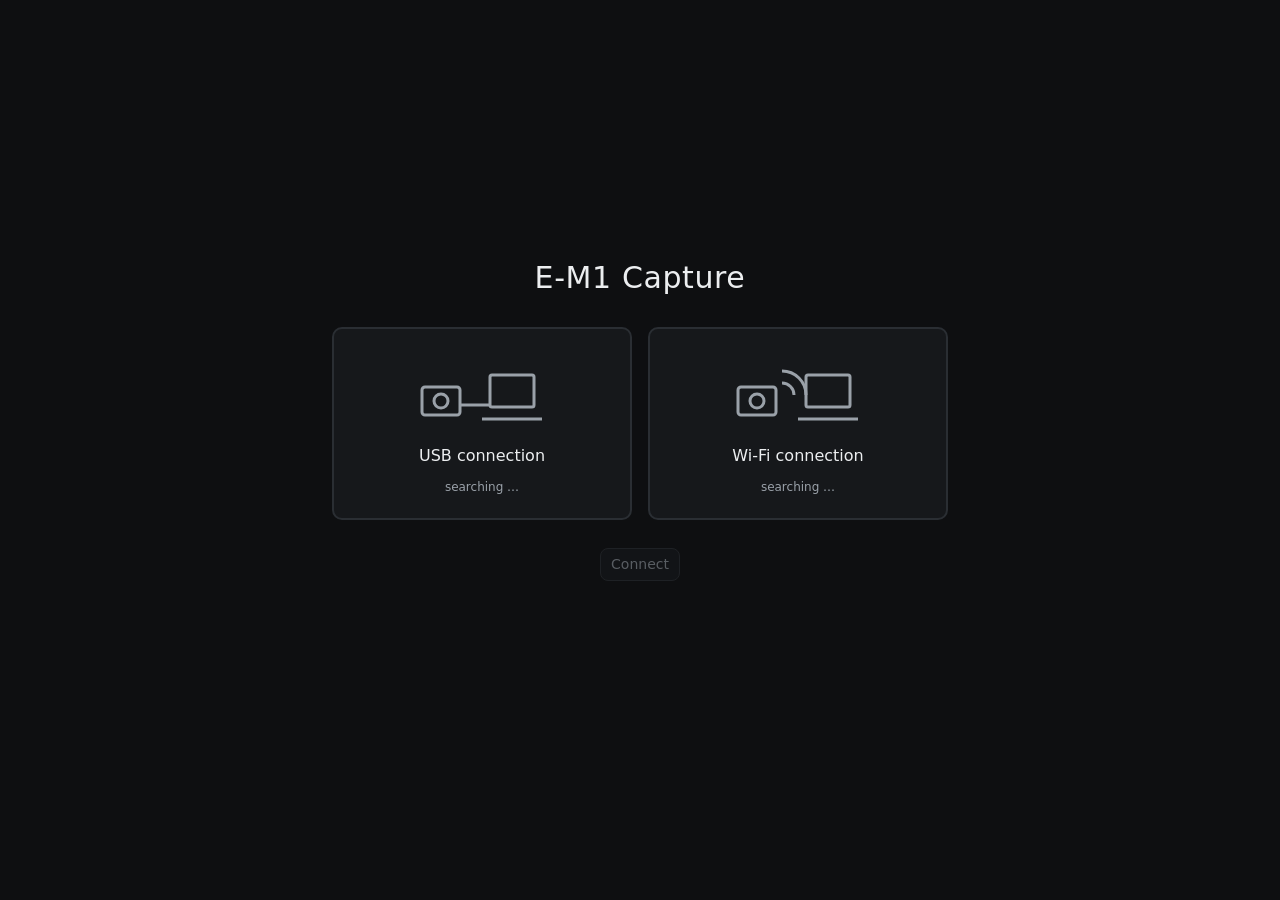
==== omcap/web/index.html @ d12d6190 "Merge claude/zoom-sharp: Wi-Fi zoom keeps the sharp live view size (REQ-F55) Co-Authored-By: Claude " ====
<!doctype html>
<html lang="en">
<head>
<meta charset="utf-8">
<meta name="viewport" content="width=device-width,initial-scale=1,viewport-fit=cover">
<title>E-M1 Capture</title>
<style>
/* design tokens, source: design/tokens.css (dark only; shooting stays dark) */
:root {
  /* Colour */
  --ground: #0E0F11;          /* page */
  --surface: #16181B;         /* panels, tiles */
  --surface-raised: #1E2125;  /* tile being edited */
  --line: #2A2E33;            /* borders, dividers */
  --line-strong: #4A4F55;     /* dashed "not available" outlines */
  --text: #ECEEF0;            /* primary text */
  --muted: #9AA1A9;           /* labels and hints, 6.8:1 on --surface */
  --disabled: #8A9199;        /* disabled text, still >= 4.5:1 on --ground */
  --accent: #F5B841;          /* selected, working, shutter */
  --accent-ink: #1A1300;      /* text on --accent */
  --accent-line: #6B5320;     /* accent outlines */
  --accent-soft: rgba(245, 184, 65, 0.12);
  --focus: #3DDC84;           /* in focus, connected */
  --focus-line: #1F6B45;
  --rec: #FF5A4F;             /* recording, turn off camera; never decoration */
  --rec-text: #FF7A70;
  --overlay: rgba(14, 15, 17, 0.78); /* chips on top of the live view */

  /* Type */
  --font-ui: Inter, system-ui, -apple-system, "Segoe UI", sans-serif;
  --font-value: "IBM Plex Mono", ui-monospace, Menlo, monospace; /* camera values: 1/250 F4.0 ISO 200 */
  --fs-title: 16px; --fs-body: 14px; --fs-label: 12px; --fs-value: 22px; --fs-shutter: 18px;

  /* Space and shape */
  --s1: 4px; --s2: 8px; --s3: 12px; --s4: 16px; --s5: 20px; --s6: 32px;
  --r-sm: 8px; --r-md: 10px; --r-lg: 12px; --r-pill: 999px;
  --touch: 44px;              /* minimum touch target */
  --shutter-h: 64px;

  /* Motion */
  --t-fast: 120ms;            /* state changes */
  --t-sheet: 200ms;           /* sheets, panels */
}
/* legacy names used further down, mapped to the tokens */
:root{--bg:var(--ground);--panel:var(--surface);--fg:var(--text);--mut:var(--muted);--acc:var(--accent);--warn:var(--rec-text);color-scheme:dark}
*{box-sizing:border-box}
html{-webkit-text-size-adjust:100%;text-size-adjust:100%} /* no font inflation when the phone turns */
[hidden]{display:none!important}
body{margin:0;background:var(--ground);color:var(--text);font:var(--fs-body)/1.4 var(--font-ui)}
header{display:flex;gap:var(--s3);align-items:center;flex-wrap:wrap;padding:10px 20px;border-bottom:1px solid var(--line)}
h1{font-size:var(--fs-title);font-weight:700;letter-spacing:.2px;margin:0}
h2{font-size:var(--fs-label);margin:0 0 var(--s2);color:var(--muted);font-weight:600;letter-spacing:.3px}
main{display:grid;grid-template-columns:minmax(0,1044px) 340px;justify-content:center;gap:var(--s4);padding:var(--s4) 20px 20px;align-items:start}
@media(max-width:1100px){main{grid-template-columns:minmax(0,1fr)}}
#liveCol{display:flex;flex-direction:column;gap:10px;min-width:0}
.dot{width:8px;height:8px;border-radius:50%;background:var(--muted);display:inline-block}
.chip.ok .dot{background:var(--focus)}
.chip.amber{border-color:var(--accent-line);color:var(--accent)}
#hdrInfo{font-size:13px;color:var(--muted)}
#hdrInfo .v{font-family:var(--font-value)}
.hbtn{height:36px;padding:0 14px;font-weight:500}
.hbtn.quiet{background:transparent}
.armed{background:var(--rec)!important;color:#fff!important;border-color:var(--rec)!important}
.hbtn.icon{width:36px;padding:0;display:inline-flex;align-items:center;justify-content:center;background:transparent;color:var(--rec-text)}
#localDlg{width:min(560px,calc(100vw - 32px))}
.tb{display:flex;align-items:center;gap:var(--s2);flex-wrap:wrap;min-height:40px}
.tb>*{min-width:0}
.tb button,.tb select,.tb .tog{height:38px}
.seg{display:flex;border:1px solid var(--line);border-radius:var(--r-sm);overflow:hidden}
.seg button{border:0;border-radius:0;width:44px;padding:0;background:var(--surface);font-weight:500}
.seg button+button{border-left:1px solid var(--line)}
.mode-off{display:none!important} /* not selectable in the current shooting mode (principle 7) */
#longSeg button{width:auto;padding:0 10px;min-height:var(--touch)}
#longSeg button.on{background:var(--accent);color:var(--accent-ink)}
.tog{display:inline-flex;align-items:center;gap:6px;padding:0 12px;border:1px solid var(--line);border-radius:19px;background:transparent;cursor:pointer;user-select:none;font-weight:500;white-space:nowrap}
.tog input{position:absolute;opacity:0;width:1px;height:1px}
.tog:has(input:checked){border-color:var(--accent-line);background:var(--accent-soft);color:var(--accent)}
.tog:has(input:focus-visible){outline:2px solid var(--accent);outline-offset:2px}
.tog select{border:0;background:transparent;padding:0 2px;color:inherit}
.tb .lab{display:inline-flex;align-items:center;gap:6px;padding:0 10px;border:1px solid var(--line);border-radius:var(--r-sm);background:var(--surface);color:var(--muted)}
.tb .lab select{border:0;background:transparent;padding:0;color:var(--text);font-family:var(--font-value)}
.tb .vsep{width:1px;height:24px;background:var(--line);margin:0 4px}
#lvTools{display:contents}
#loupeTools{display:inline-flex;gap:6px;align-items:center}
#viewport.loupe #afGrid,#viewport.loupe #afMark,#viewport.loupe #grid,#viewport.loupe #aidCv,#viewport.loupe #ovl{display:none} /* magnified picture: they would not match, and only the picture should be scaled (REQ-F54) */
#viewport.loupe.star #aidCv{display:block} /* keep Star AF HFR reticle visible while zoomed (REQ-F24) */
#starRow{flex-wrap:wrap;overflow-x:visible}
#starAuto.rec{background:var(--rec);border-color:var(--rec);color:#fff;font-weight:600}
#statusLine{display:flex;gap:var(--s4);flex-wrap:wrap;font-size:13px;color:var(--muted)}
#statusLine #msg{margin:0;min-height:0}
#mcpBox{font-size:13px;color:var(--muted);margin-top:var(--s1)}
/* MCP actions: the control it used looks active for a moment, as if an invisible user pressed it (user 2026-11-24) */
button.remote,.seg button.remote{background:var(--surface-raised);border-color:var(--accent)}
#mcpBox summary{cursor:pointer;width:max-content}
#mcpLog{margin:var(--s1) 0 0;padding-left:var(--s5);font-family:var(--font-value);overflow-wrap:anywhere}
#mcpLog .warn{color:var(--rec-text)}
#lvSize{font-family:var(--font-value)}
section{background:var(--surface);border:1px solid var(--line);border-radius:var(--r-lg);padding:var(--s3)}
#panels{display:flex;flex-direction:column;gap:10px}
.mut{color:var(--mut)} .warn{color:var(--warn);white-space:pre-line} .sp{margin-left:auto}
button,select,input[type=number],input[type=text]{font:inherit;padding:6px 10px;border:1px solid var(--line);background:var(--surface);color:var(--text);border-radius:var(--r-sm);transition:background var(--t-fast),border-color var(--t-fast)}
input[type=number]{width:76px}
button{cursor:pointer} button.w{border-color:var(--accent-line)} button.on{background:var(--accent);border-color:var(--accent);color:var(--accent-ink);font-weight:600}
:focus-visible{outline:2px solid var(--accent);outline-offset:2px}
button:disabled{color:var(--disabled);opacity:.6;cursor:not-allowed}
.row{display:flex;gap:8px;flex-wrap:wrap;align-items:center;margin-bottom:8px}
.row:last-child{margin-bottom:0}
.row label{display:flex;gap:4px;align-items:center}
#zoomMap{display:none;position:absolute;left:8px;bottom:8px;width:20%;aspect-ratio:4/3;z-index:3;pointer-events:none;border:1px solid rgba(255,255,255,.7);background:rgba(0,0,0,.45);box-shadow:0 0 0 1px rgba(0,0,0,.5)}
#viewport.loupe #zoomMap{display:block;pointer-events:auto;cursor:pointer;touch-action:none}
#zoomMap{min-width:96px}@media(pointer:coarse){#zoomMap{width:28%}}
#zoomMap img{position:absolute;inset:0;width:100%;height:100%;object-fit:contain;opacity:.75}
#zoomMap i{position:absolute;box-sizing:border-box}#zoomMap .mv{border:1px solid #fff;background:rgba(255,255,255,.12)}#zoomMap .mc{border:1px dashed var(--accent)}
#blackout{position:absolute;inset:0;background:#000;opacity:0;pointer-events:none;z-index:5}
#blackout.flash{animation:blackout .18s steps(1,end)}
@keyframes blackout{0%{opacity:1}100%{opacity:0}}
#viewport{position:relative;overflow:hidden;background:#000;border-radius:var(--r-lg);aspect-ratio:4/3;width:min(100%,calc(74vh * 4 / 3));margin:0 auto;touch-action:none}
#zoomLayer{position:absolute;inset:0;transform-origin:0 0;will-change:transform}
#levelGauge{position:absolute;inset:0;width:100%;height:100%;pointer-events:none}
#live,#liveBack,#ovl,#grid,#afGrid{position:absolute;inset:0;width:100%;height:100%;object-fit:contain}
#live,#liveBack{transform-origin:0 0;will-change:transform}#liveBack{pointer-events:none} /* backdrop: the last normal frame behind the moved camera crop (REQ-F54) */
@media(prefers-reduced-motion:no-preference){#live.xf{animation:lvfade .18s ease-out}}
@keyframes lvfade{from{opacity:.35}to{opacity:1}}
#ovl,#grid,#afGrid,#aidCv{pointer-events:none}
#aidCv{position:absolute;inset:0;width:100%;height:100%;object-fit:contain;image-rendering:pixelated}
#histCv{position:absolute;left:12px;top:12px;width:160px;height:70px;background:var(--overlay);border-radius:var(--r-sm);pointer-events:none;z-index:2}
#focusChip{position:absolute;left:50%;top:14px;transform:translateX(-50%);display:flex;align-items:center;gap:8px;height:32px;padding:0 14px;border-radius:16px;background:var(--overlay);border:1px solid var(--accent-line);color:var(--accent);font-weight:600;pointer-events:none;z-index:4}
#focusChip .dot{background:var(--accent)}
#focusChip.ok{border-color:var(--focus-line);color:var(--focus)}
#focusChip.ok .dot{background:var(--focus)}
#focusChip.miss{border-color:var(--rec);color:var(--rec-text)}
#focusChip.miss .dot{background:var(--rec)}
#levelChip{position:absolute;left:50%;top:92px;transform:translateX(-50%);display:flex;align-items:center;gap:8px;height:32px;padding:0 14px;border-radius:16px;background:var(--overlay);border:1px solid var(--focus-line);color:var(--focus);font-weight:600;pointer-events:none;z-index:4}
#levelChip .dot{background:var(--focus)}
#valStrip .sub{color:var(--muted);font-size:.8em;margin-left:-14px} /* ISO the camera picks at ISO AUTO */
.isoAuto{display:block;font:12px var(--font-value);color:var(--muted);margin-top:2px}
#valStrip{position:absolute;left:0;right:0;bottom:0;height:44px;display:flex;align-items:center;gap:22px;padding:0 18px;background:linear-gradient(0deg,rgba(0,0,0,.78),rgba(0,0,0,0));font-family:var(--font-value);font-size:17px;font-weight:500;pointer-events:none;z-index:2;white-space:nowrap;overflow:hidden}
#valStrip .m{color:var(--accent);font-weight:600} #valStrip .saf{color:var(--accent);font-weight:600} #valStrip .saf.run{color:#fff;text-shadow:0 0 8px var(--accent)} #valStrip .sz{margin-left:auto;color:var(--muted);font-size:14px}
#start{min-height:100vh;display:flex;flex-direction:column;align-items:center;justify-content:center;gap:28px;padding:24px 16px}
#stopped{min-height:100vh;display:flex;align-items:center;justify-content:center;font-size:18px}
#start h1{font-size:30px;font-weight:300;letter-spacing:.02em}
#tiles{display:grid;grid-template-columns:repeat(2,minmax(0,300px));gap:16px;width:100%;justify-content:center}
@media(max-width:560px){#tiles{grid-template-columns:minmax(0,1fr)}}
.ctile{display:flex;flex-direction:column;align-items:center;gap:12px;padding:32px 16px 22px;background:var(--panel);border:2px solid var(--line);border-radius:var(--r-md);font-size:16px;color:var(--text)}
.ctile svg{width:128px;height:72px;color:var(--mut)}
.ctile.sel{border-color:var(--acc)}
.ctile.sel svg{color:var(--acc)}
.ctile small{color:var(--mut);font-size:12px}
.ctile.found small{color:var(--focus)}
#startMsg{min-height:1.3em}
#afMark{display:none;position:absolute;width:48px;height:48px;margin:-24px 0 0 -24px;border:2px solid var(--accent);border-radius:4px;pointer-events:none}
#empty{position:absolute;inset:0;display:flex;align-items:center;justify-content:center;color:var(--muted);pointer-events:none}
#timerCount{position:absolute;inset:0;display:flex;align-items:center;justify-content:center;font-size:20vmin;font-weight:700;color:#fff;text-shadow:0 0 12px #000;pointer-events:none;z-index:2}
#lastShot.faded{opacity:0;pointer-events:none}
#lastShot{transition:opacity .6s;position:absolute;right:12px;bottom:56px;width:14%;min-width:96px;max-height:30%;object-fit:contain;background:#000;border:2px solid rgba(236,238,240,.85);border-radius:var(--r-sm);cursor:pointer;z-index:3}
#msg{margin:8px 0 0;min-height:1.3em}
#props{display:grid;grid-template-columns:repeat(2,minmax(0,1fr));gap:var(--s2)}
#props label{display:flex;flex-direction:column;gap:2px;font-size:var(--fs-label);color:var(--muted);min-width:0;padding:8px 10px;background:var(--ground);border:1px solid var(--line);border-radius:var(--r-md);transition:background var(--t-fast),border-color var(--t-fast)}
#props label:focus-within{background:var(--surface-raised);border-color:var(--accent)}
/* a setting changed by another client (MCP) looks tapped for a moment, so you see where */
#props label.remote{background:var(--surface-raised);border-color:var(--accent)} /* changed by MCP: looks as if tapped (user 2026-11-24: normal is enough) */
#modeBox.remote{outline:1px solid var(--accent);outline-offset:2px;border-radius:var(--r-md)}
@media(prefers-reduced-motion:no-preference){#props label,#modeBox{transition:background .6s,border-color .6s,outline-color .6s}}
#props select{width:100%;padding:0;border:0;background:transparent;color:var(--text);font-family:var(--font-value);font-size:18px;font-weight:500;appearance:none;-webkit-appearance:none;cursor:pointer}
#props select option{font-size:14px}
#props select:disabled{color:var(--disabled);cursor:not-allowed}
#props label.ro strong{font-family:var(--font-value);font-size:18px;font-weight:500;color:var(--text)}
#props label.ro{grid-column:1/-1;border-style:dashed;border-color:var(--line-strong)}
#props label.wide{grid-column:1/-1}
.cring{display:block;width:min(200px,100%);margin:6px auto 2px} /* Partial Color: colour ring like on the camera (REQ-F42) */
.cring .seg{stroke:var(--ground);stroke-width:1;cursor:pointer}
.cring .seg:hover{opacity:.8}
.cring .seg.on{stroke:#fff;stroke-width:3}
.cring text{fill:var(--muted);font:500 7px var(--font-ui,system-ui);text-anchor:middle} /* colour name in the centre, small and grey, one word per line */
#modeBox{margin-bottom:var(--s2)}
#modeBox .seg{flex-wrap:wrap}
#modeBox .seg button{flex:1;width:auto;min-width:0;padding:0 2px;height:38px;font-family:var(--font-value);font-size:13px}
.hrow{display:flex;align-items:center;justify-content:space-between}
.mini{font-size:11px;padding:1px 8px;background:transparent;color:var(--muted);font-weight:400;letter-spacing:0}
.hint,#roProps{font-size:var(--fs-label);color:var(--muted)} /* small grey hints, one size everywhere (user 2026-11-23) */
#roProps{margin-top:var(--s2)}
#panels .row label:has(input[type=text]),#panels .row label:has(select#svScheme){flex:1;min-width:0}
#panels input[type=text]{width:100%;min-width:0}
#svPrefix{width:8em}
#svInfo{font-size:var(--fs-label);margin-bottom:var(--s2);overflow-wrap:anywhere}
.na{border:1px dashed var(--line-strong)!important;color:var(--disabled)!important;background:transparent!important;cursor:not-allowed}
.na *{color:var(--disabled)!important;cursor:not-allowed}
#recChip{position:absolute;left:12px;bottom:56px;display:flex;align-items:center;gap:8px;height:32px;padding:0 12px;border-radius:16px;background:var(--overlay);border:1px solid var(--rec);color:var(--rec-text);font-family:var(--font-value);font-weight:600;z-index:4;pointer-events:none}
#recChip .dot{background:var(--rec);animation:blink 1s steps(2) infinite}
@keyframes blink{50%{opacity:.25}}
@media(prefers-reduced-motion:reduce){#recChip .dot{animation:none}}
/* Wi-Fi on phone width: the live view size follows the screen and the signal (REQ-F45), the manual choice is hidden */
/* only while the automatic size is on (Wi-Fi, write enabled); on a phone the choice is hidden anyway (REQ-F49, below) */
body.autoLv label[data-feat=lvsize],body.autoPhone #lvAutoLab{display:none!important}
/* Phone, upright or turned (REQ-F49): the app picks the live view size itself (Wi-Fi: adaptive, USB: 1024×768),
   and second-monitor windows and the OBS webcam window make no sense on a phone */
@media(max-width:700px),(orientation:landscape) and (max-height:520px) and (max-width:1100px){
  label[data-feat=lvsize],#popLive,#popCam,#popPhoto{display:none!important}
}
#autoLvStatus:not([hidden]){display:inline-flex}
#viewport.rec{box-shadow:0 0 0 2px var(--rec)}
#dropChip{position:absolute;left:50%;top:54px;transform:translateX(-50%);height:32px;display:flex;align-items:center;padding:0 14px;border-radius:16px;background:var(--overlay);border:1px solid var(--rec);color:var(--rec-text);z-index:4;pointer-events:none}
#empty{flex-direction:column;gap:var(--s2);text-align:center}
#empty small{font-size:var(--fs-label);color:var(--disabled)}
#shutterBox{display:flex;flex-direction:column;gap:var(--s3)}
#timerSeg{width:100%}
#timerSeg button{flex:1;width:auto;height:40px}
#timerLab{display:flex;align-items:center;justify-content:space-between;font-size:var(--fs-label);color:var(--muted)}
#shutRow{display:grid;grid-template-columns:minmax(0,1fr) minmax(0,1.6fr);gap:var(--s2)}
#shutRow button{height:var(--shutter-h);font-size:var(--fs-body);font-weight:600}
#shutRow #half{background:transparent}
#shutRow #half.on{background:var(--accent-soft);border-color:var(--accent);color:var(--accent)}
#shutRow #shoot{background:var(--accent);border-color:var(--accent);color:var(--accent-ink);font-size:var(--fs-shutter)}
#shutRow #shoot:disabled{background:var(--surface-raised);border-color:var(--line);color:var(--disabled)}
#shutRow #shoot.cancel{background:transparent;color:var(--accent);border-color:var(--accent)}
#movStop{background:var(--rec);border-color:var(--rec);color:#fff;font-weight:600}
#movTime{color:var(--rec-text);font-family:var(--font-value)}
#movQuality{font-family:var(--font-value);font-size:var(--fs-label)}
#afModes{display:grid;grid-template-columns:repeat(2,minmax(0,1fr))}
#gal{display:grid;grid-template-columns:repeat(3,minmax(0,1fr));gap:6px}
#gal figure{margin:0;font-size:11px;color:var(--mut);min-width:0;overflow-wrap:anywhere}
#gal img{width:100%;aspect-ratio:4/3;object-fit:cover;background:var(--line);cursor:pointer}
#gal img:focus-visible{outline:2px solid var(--accent);outline-offset:2px}
#hslDlg{width:fit-content;max-width:calc(100vw - 32px)} /* grows with the before/after picture; other dialogs stay 420 px */
#hslBox{position:relative;max-width:calc(100vw - 80px);line-height:0}
#hslBox img{max-width:calc(100vw - 80px);max-height:70vh;display:block}
#hslBox{cursor:ew-resize;touch-action:none;user-select:none}
#live,#liveBack,#ovl,#hslBox img,#vImg{-webkit-user-drag:none;user-select:none}
#viewport.wzoom #zoomMap{display:block;pointer-events:auto;cursor:pointer;touch-action:none}
#viewport.wzoom{cursor:grab}#viewport.wzoom.grabbing{cursor:grabbing} /* Wi-Fi screen zoom (REQ-F55) */
#viewport.loupe{cursor:grab;touch-action:none}#viewport.loupe.grabbing{cursor:grabbing} /* Zoom AF: grab the picture (REQ-F54) */
.sr-only{position:absolute;width:1px;height:1px;overflow:hidden;clip:rect(0 0 0 0);white-space:nowrap} /* drag moves the picture / the before-after line, not a copy of the image */
#hslHandle{position:absolute;top:0;bottom:0;left:50%;width:2px;margin-left:-1px;background:#fff;box-shadow:0 0 4px #0009;pointer-events:none}
#hslHandle::after{content:'‹ ›';position:absolute;top:50%;left:50%;width:36px;height:36px;margin:-18px 0 0 -18px;border-radius:50%;background:#fff;color:#111;font:600 15px/34px var(--font-ui,system-ui);text-align:center;box-shadow:0 1px 6px #0009}
#hslBox .lbl{position:absolute;top:8px;padding:2px 8px;border-radius:var(--r-pill);background:var(--overlay);color:var(--text);font-size:12px;line-height:1.5;pointer-events:none}
#hslBox:focus-visible{outline:2px solid var(--accent);outline-offset:2px}
#hslBox #hslAfter{position:absolute;left:0;top:0;width:100%;height:100%;object-fit:fill}
#gal button,#local button{font-size:11px;padding:2px 5px}
#local div{display:flex;gap:4px;align-items:center;padding:3px 0;font-size:12px}
#local span{flex:1;min-width:0;overflow:hidden;text-overflow:ellipsis}
dialog{background:var(--surface);color:var(--text);border:1px solid var(--line);border-radius:var(--r-lg);width:min(420px,calc(100vw - 32px))}
dialog h2{margin-top:12px}
.lr{display:flex;gap:6px;align-items:center;padding:2px 0}
.lr span{flex:1}
#galOv,#viewer{position:fixed;inset:0;background:var(--bg);display:flex;flex-direction:column;z-index:30} /* above the fixed shutter bar (20) */
#viewer{z-index:31;background:#000;color:var(--text)}
.galbar{display:flex;gap:6px;flex-wrap:wrap;align-items:center;padding:8px 12px;border-bottom:1px solid var(--line)}
#viewer .galbar{border-color:#333}
#galBody{flex:1;overflow:auto;padding:8px;min-height:0;touch-action:pan-x pan-y} /* pinch changes the grid size, not the page */
.galbar .seg button{width:auto;padding:0 12px;height:34px}
.galbar .tog{height:34px}
.dayh{margin:var(--s4) 0 var(--s2);font-size:var(--fs-label);font-weight:600;color:var(--muted);letter-spacing:.3px;display:flex;gap:var(--s2);align-items:baseline}
.dayh:first-child{margin-top:0}
.tile .bd{position:absolute;right:6px;top:6px;padding:1px 7px;border-radius:var(--r-pill);background:var(--overlay);font-size:11px;font-family:var(--font-value)}
.tile.sel{outline:2px solid var(--accent);outline-offset:-2px}
.tile.sel::after{content:'✓';position:absolute;left:6px;top:6px;width:20px;height:20px;border-radius:50%;background:var(--accent);color:var(--accent-ink);font-size:13px;font-weight:700;display:flex;align-items:center;justify-content:center}
.tile .exl{position:absolute;left:0;right:0;bottom:20px;padding:1px 6px;font:11px var(--font-value);color:var(--text);background:var(--overlay);white-space:nowrap;overflow:hidden;text-overflow:ellipsis}
.tile{border-radius:var(--r-sm)}
.cal0{border-radius:var(--r-sm);border:1px dashed var(--line)}
.gidx{display:grid;grid-template-columns:repeat(var(--cols),minmax(0,1fr));gap:4px}
.tile{position:relative;aspect-ratio:4/3;background:var(--panel);cursor:pointer;overflow:hidden;border-radius:3px}
.tile img{position:absolute;inset:0;width:100%;height:100%;object-fit:contain}
.tile .cap{position:absolute;left:0;right:0;bottom:0;padding:2px 5px;font-size:11px;color:#fff;background:#0009;white-space:nowrap;overflow:hidden;text-overflow:ellipsis}
#galOv.cal .seg[data-i18n-aria="card.sizes"],#galOv.cal #galExifTog,#galOv.cal #galSelect,#galOv.cal #galSaveSel,#galOv.cal #galErase,#galOv.cal [data-feat=share_order]{display:none!important}
.calhead,.calgrid{display:grid;grid-template-columns:repeat(7,minmax(0,1fr));gap:4px}
.calhead{color:var(--mut);font-size:12px;text-align:center;padding-bottom:4px}
.calgrid{max-width:1100px;margin:0 auto}
.calhead{max-width:1100px;margin:0 auto}
.cal0{aspect-ratio:4/3;background:var(--panel);opacity:.45;border-radius:3px;padding:3px 6px;font-size:12px;color:var(--mut)}
.tile .dn{position:absolute;left:0;top:0;padding:2px 8px;font-size:15px;font-weight:700;color:#fff;background:#000b;border-bottom-right-radius:var(--r-sm)} /* calendar: day of the month */
.tile .ct{position:absolute;right:6px;bottom:6px;padding:1px 8px;font-size:11px;font-weight:600;color:var(--accent-ink);background:var(--accent);border-radius:var(--r-pill)} /* calendar: number of shots that day */
@media(max-width:700px),(orientation:landscape) and (max-height:520px) and (max-width:1100px){.tile .ct{right:2px;bottom:2px;padding:0 5px;font-size:10px}.tile .dn{padding:1px 5px;font-size:12px}} /* phone: the day stays visible */
#vBody{flex:1;min-height:0;display:flex}
#vImgBox{flex:1;min-height:0;min-width:0;position:relative}
#vImg{position:absolute;inset:0;width:100%;height:100%;object-fit:contain;transform-origin:50% 50%}
#vImgBox:not(.full){touch-action:none;overflow:hidden} /* pinch and pan zoom the picture, not the page */
#vImgBox.full{overflow:auto}
#vImgBox.full #vImg{position:static;width:auto;height:auto;max-width:none;object-fit:none}
#vStrip{position:absolute;left:0;right:0;bottom:0;padding:10px 18px;display:flex;gap:22px;flex-wrap:wrap;align-items:center;background:linear-gradient(0deg,rgba(0,0,0,.8),rgba(0,0,0,0));font:500 17px var(--font-value);pointer-events:none}
#vStrip .m{color:var(--accent);font-weight:600} #vStrip .nm{margin-left:auto;color:var(--muted);font-size:14px}
#vPanel{width:320px;flex-shrink:0;overflow:auto;padding:var(--s3) var(--s4);border-left:1px solid var(--line);background:var(--surface)}
#vPanel canvas{width:100%;height:80px;background:var(--ground);border-radius:var(--r-sm);display:block;margin-bottom:var(--s3)}
#vPanel dl{margin:0;display:grid;grid-template-columns:auto 1fr;gap:6px 12px;font-size:13px}
#vPanel dt{color:var(--muted)} #vPanel dd{margin:0;font-family:var(--font-value);text-align:right;overflow-wrap:anywhere}
@media(max-width:800px){#vBody{flex-direction:column}#vPanel{width:auto;max-height:45%;border-left:0;border-top:1px solid var(--line)}}

#viewer button{background:var(--surface);color:var(--text);border-color:var(--line)}
#viewer button.on{background:var(--accent);color:var(--accent-ink)}
.chip{display:inline-flex;gap:6px;align-items:center;background:var(--surface);border:1px solid var(--line);border-radius:var(--r-pill);padding:3px 10px;font-size:var(--fs-label)}
body.single{background:#000;height:100vh;overflow:hidden}
body.webcam{cursor:none;display:flex;align-items:center;justify-content:center}
#single{width:100vw;height:100vh;object-fit:contain;display:block}
/* Touch devices: targets of at least 44 px */
@media(pointer:coarse){
  button,select,.tog,.lab,input[type=number],input[type=text]{min-height:var(--touch)}
  .seg button,.tb button,.tb select,.tb .tog,.hbtn{min-height:var(--touch);height:auto}
  .tog input,#props select{min-height:0}
  #props label{min-height:var(--touch)}
  input[type=checkbox],input[type=radio]{width:22px;height:22px}
  .lr button{min-width:var(--touch)}
}
/* Shooting view always shows the live view and the shutter button together (no page scrolling needed).
   Wide: the page fits the window, only the right column scrolls, the shutter block stays in view. */
@media(min-width:1101px){
  #app:not([hidden]){display:flex;flex-direction:column;height:100vh}
  main{flex:1;min-height:0;padding-bottom:var(--s3)}
  #liveCol{min-height:0}
  #viewport{width:min(100%,calc((100vh - 190px) * 4 / 3))}
  #panels{max-height:calc(100vh - 92px);overflow-y:auto;overscroll-behavior:contain;padding-right:4px}
  #panels>[data-id=shutter]{position:sticky;top:0;bottom:0;z-index:5;box-shadow:0 0 0 6px var(--ground)}
}
/* Stacked (narrow window, tablet, phone portrait): live view sticks to the top,
   the shutter block is a bar at the bottom, the panels scroll in between. */
@media(max-width:1100px){
  #liveCol{position:sticky;top:0;z-index:10;background:var(--ground);padding-bottom:var(--s2)}
  #viewport{width:min(100%,calc(45vh * 4 / 3))}
  main{padding-bottom:190px}
  #panels>[data-id=shutter]{position:fixed!important;left:0;right:0;bottom:0;z-index:20;border-radius:var(--r-lg) var(--r-lg) 0 0;border-bottom:0;padding:var(--s2) 12px calc(var(--s2) + env(safe-area-inset-bottom,0px));background:var(--surface)}
}
/* Phone, portrait: header, image full width, chips, panels below; Take picture stays at the bottom */
@media(max-width:599px){
  html,body{overflow-x:hidden}
  #panels>[data-id=shutter] *{min-width:0}
  header{padding:8px 12px;gap:var(--s2)}
  #hdrInfo,#hdrCard,#hdrBat,#layoutBtn,#writeChip{display:none}
  main{padding:var(--s2) 12px 190px;gap:var(--s3)}
  #viewport{border-radius:var(--r-md)}
  #valStrip{font-size:13px;gap:10px;padding:0 10px;height:36px;overflow:hidden;white-space:nowrap}
  #valStrip .sz{display:none}
  #lastShot{bottom:46px;width:22%}
  #recChip{bottom:46px}
  .tb{overflow-x:auto;flex-wrap:nowrap;padding-bottom:4px;-webkit-overflow-scrolling:touch}
  .tb>*,#lvTools>*{flex-shrink:0}
  #starRow{flex-wrap:wrap;overflow-x:visible}
  #props{grid-template-columns:repeat(2,minmax(0,1fr))}
  #shutterBox{gap:var(--s2)}
  #timerLab{display:none}
  #timerSeg button{height:var(--touch)}
  #shutRow button{height:84px}
  #shutRow #shoot{font-size:var(--fs-shutter)}
  #galOv .galbar,#viewer .galbar{gap:var(--s2)}
  #vPanel{width:auto}
  #timerCount{font-size:28vmin}
}
/* Phone, landscape (short): values on the left, image in the middle, shutter column on the right */
@media(orientation:landscape) and (max-height:520px) and (max-width:1100px){
  header{padding:4px 12px}
  #hdrInfo,#hdrCard,#hdrBat,#layoutBtn{display:none}
  main{display:grid;grid-template-columns:200px minmax(0,1fr) 230px;padding:var(--s2);gap:var(--s2)}
  main{padding-bottom:var(--s3)}
  #panels{display:contents}
  #panels>section{grid-column:3}
  #panels>[data-id=scp]{grid-column:1;grid-row:1/span 8}
  #liveCol{grid-column:2;grid-row:1/span 8}
  #panels>[data-id=shutter]{order:-1!important;grid-row:1;position:static!important;border-radius:var(--r-lg)}
  #liveCol{position:static}
  #viewport{width:min(100%,calc((100vh - 120px) * 4 / 3))}
  #props{grid-template-columns:minmax(0,1fr)}
  #props label.wide{grid-column:auto}
  #shutRow{grid-template-columns:minmax(0,1fr)}
  #shutRow #shoot{height:76px;order:-1}
  #shutRow #half{height:var(--touch)}
  .tb{flex-wrap:wrap}
}
</style>
</head>
<body>
<img id="single" alt="" hidden>
<div id="start" hidden>
  <h1>E-M1 Capture</h1>
  <div id="tiles">
    <button class="ctile" data-conn="usb">
      <svg viewBox="0 0 128 72" fill="none" stroke="currentColor" stroke-width="3" aria-hidden="true"><rect x="4" y="26" width="38" height="28" rx="3"/><circle cx="23" cy="40" r="7"/><path d="M42 44h30"/><rect x="72" y="14" width="44" height="32" rx="2"/><path d="M64 58h60"/></svg>
      <span data-i18n="start.usb">USB connection</span>
      <small data-note="usb" data-i18n="start.searching">searching …</small>
    </button>
    <button class="ctile" data-conn="wifi">
      <svg viewBox="0 0 128 72" fill="none" stroke="currentColor" stroke-width="3" aria-hidden="true"><rect x="4" y="26" width="38" height="28" rx="3"/><circle cx="23" cy="40" r="7"/><path d="M48 22a12 12 0 0 1 12 12M48 10a24 24 0 0 1 24 24"/><rect x="72" y="14" width="44" height="32" rx="2"/><path d="M64 58h60"/></svg>
      <span data-i18n="start.wifi">Wi-Fi connection</span>
      <small data-note="wifi" data-i18n="start.searching">searching …</small>
    </button>
  </div>
  <button id="startGo" disabled data-i18n="start.connect">Connect</button>
  <p id="startMsg" class="mut" style="text-align:center;max-width:560px;margin:8px auto"></p>
  <p id="startAuto" hidden style="text-align:center;margin:4px auto"><span id="startAutoText"></span> <button id="startAutoStop" class="hbtn quiet" data-i18n="start.autoStop">Stay here</button></p>
  <button id="startPhone" class="hbtn quiet" hidden data-i18n="phone.btn">Phone</button>
  <button class="hbtn quiet quitBtn" data-i18n="app.quit">Quit E-M1 Capture</button>
</div>
<div id="stopped" hidden><p data-i18n="app.stopped">E-M1 Capture has stopped. You can close this tab.</p></div>
<div id="app" hidden>
<header>
  <h1>E-M1 Capture</h1>
  <span id="connChip" class="chip ok" hidden><span class="dot"></span><span id="connText"></span></span>
  <span id="writeChip" class="chip" hidden></span>
  <span id="status" class="mut" data-i18n="app.connecting">connecting …</span>
  <span id="hdrInfo"><span id="lensText"></span></span>
  <span class="sp"></span>
  <span id="hdrCard" class="mut" style="font-family:var(--font-value);font-size:13px"></span>
  <span id="hdrBat" class="mut" style="font-family:var(--font-value);font-size:13px"></span>
  <button id="hdrPlay" class="hbtn" data-feat="playback" data-i18n="panel.card">Playback</button>
  <button id="hdrLocal" class="hbtn" data-i18n="local.title">On the computer</button>
  <button id="layoutBtn" class="hbtn quiet" data-i18n="app.layout">Customize layout</button>
  <button id="reset" class="hbtn w" data-i18n="app.reset" data-i18n-title="app.resetTitle">Reset camera</button>
  <button id="phoneBtn" class="hbtn quiet" hidden data-i18n="phone.btn">Phone</button>
  <button id="discon" class="hbtn quiet" data-i18n="app.disconnect">Disconnect</button>
  <button class="hbtn quiet quitBtn" data-i18n="app.quit">Quit E-M1 Capture</button>
  <button id="poweroff" class="hbtn icon w" data-feat="poweroff" data-i18n-aria="app.poweroff" data-i18n-title="app.poweroff"><svg width="18" height="18" viewBox="0 0 24 24" fill="none" stroke="currentColor" stroke-width="2" stroke-linecap="round" aria-hidden="true"><path d="M12 3v8"/><path d="M6.3 7.2a8 8 0 1 0 11.4 0"/></svg></button>
</header>
<main>
<div id="liveCol">
  <div id="viewport">
    <div id="zoomLayer">
      <img id="liveBack" alt="" hidden draggable="false">
      <img id="live" alt="" draggable="false">
      <img id="ovl" alt="" hidden draggable="false">
      <canvas id="grid"></canvas>
      <canvas id="afGrid"></canvas>
      <canvas id="aidCv"></canvas>
      <div id="afMark"></div>
    </div>
    <div id="zoomMap" role="button" data-i18n-aria="lv.zoomMap" aria-label="Zoom overview: click or drag to move the zoom frame"><img alt="" draggable="false"><i class="mv"></i><i class="mc"></i></div>
    <div id="blackout" aria-hidden="true"></div>
    <canvas id="levelGauge"></canvas>
    <canvas id="histCv" width="160" height="70" hidden></canvas>
    <div id="recChip" hidden><span class="dot"></span><span id="recText"></span></div>
    <div id="dropChip" hidden></div>
    <div id="focusChip" hidden><span class="dot"></span><span id="focusChipText"></span></div>
    <div id="levelChip" hidden><span class="dot"></span><span id="levelChipText"></span></div>
    <div id="valStrip" hidden></div>
    <div id="timerCount" hidden></div>
    <img id="lastShot" alt="" hidden data-i18n-title="last.title">
    <div id="empty"><span data-i18n="lv.off">Live view off</span><small data-i18n="lv.offHint">Start live view to see the picture and the AF targets.</small></div>
  </div>
  <div class="tb">
    <div class="seg" id="zoomApp" role="group" data-i18n-aria="lv.zoomGroup" aria-label="View zoom (in the app, not the camera)">
      <button data-z="1">1×</button><button data-z="2">2×</button><button data-z="4">4×</button>
    </div>
    <span data-feat="loupe"><span id="zoomUsb" class="seg" role="group" hidden data-i18n-aria="lv.zoomUsbGroup" aria-label="Zoom (camera Zoom AF)" data-i18n-title="lv.loupeTitle">
      <button class="w" data-lz="1">1×</button><button class="w" data-lz="3">×3</button><button class="w" data-lz="5">×5</button><button class="w" data-lz="7">×7</button><button class="w" data-lz="10">×10</button><button class="w" data-lz="14">×14</button>
    </span></span>
    <label class="lab" data-feat="lvsize"><span data-i18n="lv.size">Size</span> <select id="lvqty">
      <option>0320x0240</option><option>0640x0480</option><option selected>0800x0600</option><option>1024x0768</option><option>1280x0960</option>
    </select></label>
    <label class="lab" id="lvAutoLab" hidden><input type="checkbox" id="lvAuto" checked> <span data-i18n="lv.autoSize">Auto</span></label>
    <span id="autoLvStatus" class="chip" hidden data-feat="lvsize"></span>
    <span class="vsep"></span>
    <span id="lvTools" hidden>
      <label class="tog" id="starAfLab" data-feat="star_af"><input type="checkbox" id="starAfOn"> <span data-i18n="lv.starAf">Star AF</span></label>
      <span data-feat="loupe"><span id="loupeTools">
        <span id="loupeLabel" class="chip" role="status" style="display:none"></span>
        <span id="loupeMove" class="seg" role="group" hidden data-i18n-aria="lv.loupeMove" aria-label="Move the zoom frame"><button class="w" data-lm="left" data-i18n-aria="lv.left" aria-label="Left">◀</button><button class="w" data-lm="up" data-i18n-aria="lv.up" aria-label="Up">▲</button><button class="w" data-lm="down" data-i18n-aria="lv.down" aria-label="Down">▼</button><button class="w" data-lm="right" data-i18n-aria="lv.right" aria-label="Right">▶</button></span>
      </span></span>
      <label class="tog" data-feat="level"><input type="checkbox" id="lvlOn"> <span data-i18n="lv.level">Level gauge</span></label>
      <span data-feat="level"><span id="lvlTools" hidden>
        <button class="w" id="lvlHold" data-i18n="lv.hold">Hold angle</button>
        <button class="w" id="lvlClear" data-i18n="lv.clear" hidden>Clear angle</button>
        <label class="tog"><input type="checkbox" id="lvlSound"> <span data-i18n="lv.sound">Sound</span></label>
      </span></span>
      <span id="lvlInfo" class="mut" data-feat="level"></span>
      <label class="tog" data-feat="focus_tone" data-i18n-title="lv.focusToneHint" title="App tone after a tap focus; the camera beep stays as set in the menu"><input type="checkbox" id="focusTone"> <span data-i18n="lv.focusTone">Focus tone</span></label>
      <label class="tog"><span data-i18n="lv.grid">Displayed Grid</span> <select id="gridType"><option value="" data-i18n="lv.gridOff">Off</option><option value="thirds" data-i18n="lv.gridThirds">Rule of thirds</option><option value="cross" data-i18n="lv.gridCross">Crosshair</option><option value="mesh" data-i18n="lv.gridMesh">Grid</option></select></label>
      <label class="gridAdj" hidden>X <input type="range" id="gridX" min="-50" max="50" value="0"></label>
      <label class="gridAdj" hidden>Y <input type="range" id="gridY" min="-50" max="50" value="0"></label>
      <label class="tog"><input type="checkbox" id="aidHist"> <span data-i18n="lv.hist">Histogram</span></label>
      <label class="tog"><input type="checkbox" id="aidRgb"> <span data-i18n="lv.histRgb">RGB</span></label>
      <label class="tog"><input type="checkbox" id="aidClip"> <span data-i18n="lv.clip">Highlight&amp;Shadow</span></label>
      <label class="tog"><input type="checkbox" id="aidPeak"> <span data-i18n="lv.peak">Peaking</span></label>
      <label class="tog"><span data-i18n="lv.peakColor">Peaking Settings</span> <select id="aidPeakCol"><option value="white" data-i18n="lv.peakWhite">White</option><option value="black" data-i18n="lv.peakBlack">Black</option><option value="red" data-i18n="lv.peakRed">Red</option><option value="yellow" data-i18n="lv.peakYellow">Yellow</option></select></label>
    </span>
    <span class="sp"></span>
    <button id="popLive" data-i18n="lv.second">Second monitor</button>
    <button id="popCam" data-i18n="lv.webcam">Webcam (OBS)</button>
    <button class="w" id="lvStart" data-i18n="lv.start">Start live view</button>
    <button id="lvStop" data-i18n="lv.stop">Stop live view</button>
  </div>
  <div class="tb" id="starRow" hidden>
    <button class="w" id="starAuto" data-feat="mf_drive" data-i18n="star.auto">Auto Star AF</button>
    <select id="starPrio" data-feat="mf_drive" data-i18n-aria="star.prioAria" aria-label="Star AF speed or accuracy" data-i18n-title="star.prioHint" title="Speed: quicker. Accuracy: slower, but sharper."><option value="speed" data-i18n="star.speed">Speed</option><option value="accuracy" data-i18n="star.accuracy">Accuracy</option></select>
    <label class="tog" id="starLockLab" data-feat="mf_drive"><input type="checkbox" id="starLock"> <span id="starLockTxt" data-i18n="star.lock">Lock focus</span></label>
    <span id="starHfr" class="chip" role="status" data-i18n-title="star.hfrTitle" title="Star size (HFR): smaller is sharper"></span>
    <span id="starBest" class="mut"></span>
    <span id="starHyp" class="mut"></span>
    <button id="starReset" class="mini" data-i18n="star.reset">Reset</button>
    <span id="starMsg" class="mut"></span>
  </div>
  <div class="tb" id="ovlRow" hidden>
    <label class="lab"><span data-i18n="lv.overlay">Overlay</span> <input type="range" id="ovlOp" min="0" max="100" value="50"></label>
    <button id="ovlOff" data-i18n="lv.overlayRemove">Remove</button>
  </div>
  <div id="statusLine"><span id="lvSize" class="mut"></span><p id="msg" class="mut" data-i18n="msg.ready">Ready.</p></div>
  <details id="mcpBox" hidden><summary data-i18n="mcp.title">MCP activity</summary><ol id="mcpLog"></ol></details>
</div>
<div id="panels">
  <section data-id="scp" data-label="LV super control panel" data-i18n-label="panel.scp">
    <h2 class="hrow"><span data-i18n="panel.scp">LV super control panel</span> <button id="propsReload" class="mini" data-i18n="scp.reload">reload</button></h2>
    <div id="modeBox"></div>
    <div id="props"></div>
    <div id="roProps" hidden></div>
  </section>
  <section data-id="af" data-label="AF target (AF Area)" data-i18n-label="panel.af" data-feat="af_area">
    <h2 data-i18n="panel.af">AF target (AF Area)</h2>
    <div class="row" id="afModes" data-feat="af_modes">
      <button class="w" data-af="33024" data-i18n="af.33024">All Targets</button>
      <button class="w" data-af="33025" data-i18n="af.33025">Single Target</button>
      <button class="w" data-af="33027" data-i18n="af.33027">Small Target</button>
      <button class="w" data-af="33026" data-i18n="af.33026">Group Target</button>
    </div>
    <div data-feat="mf_drive"><div class="row" id="rowMf" hidden>
      <span class="lab" data-i18n="mf.title">Focus ring (MF)</span>
      <button class="w" data-mf="near:3" data-i18n="mf.near3">Near 3</button>
      <button class="w" data-mf="near:2" data-i18n="mf.near2">Near 2</button>
      <button class="w" data-mf="near:1" data-i18n="mf.near1">Near 1</button>
      <button class="w" data-mf="far:1" data-i18n="mf.far1">Far 1</button>
      <button class="w" data-mf="far:2" data-i18n="mf.far2">Far 2</button>
      <button class="w" data-mf="far:3" data-i18n="mf.far3">Far 3</button>
    </div></div>
    <div class="row" id="afShowRow">
      <label><input type="checkbox" id="afShow" checked> <span data-i18n="af.show">Show AF targets</span></label>
      <span id="afInfo" class="mut"></span>
    </div>
  </section>
  <section data-id="movie" data-label="Movie" data-i18n-label="panel.movie" data-feat="movie">
    <h2 data-i18n="panel.movie">Movie</h2>
    <div class="row">
      <button class="w" id="movStart" data-i18n="movie.start">Start recording</button>
      <button class="w" id="movStop" data-i18n="movie.stop" hidden>Stop recording</button>
      <span id="movTime" class="warn"></span>
    </div>
    <div class="row"><span id="movQuality" class="mut"></span></div>
  </section>
  <section data-id="prog" data-label="Shooting options" data-i18n-label="panel.prog">
    <h2 data-i18n="panel.prog">Shooting options</h2>
    <div class="row" id="rowIv" hidden>
      <span data-i18n="prog.timelapse">Time lapse shooting</span>
      <label><span data-i18n="prog.frame">Frame</span> <input type="number" id="ivCount" min="1" max="999" value="10"></label>
      <label><span data-i18n="prog.interval">Interval Time</span> <input type="number" id="ivSec" min="5" value="10"> s</label>
      <button class="w" id="ivStart" data-i18n="prog.start">Start</button>
    </div>
    <div class="row" id="rowBr" hidden>
      <span>AE BKT</span>
      <select id="brFrames" aria-label="Frames" data-i18n-aria="prog.frames"><option value="3">3f</option><option value="5">5f</option><option value="7">7f</option></select>
      <select id="brStep" aria-label="Step" data-i18n-aria="prog.step"><option value="1">0.3EV</option><option value="2">0.7EV</option><option value="3" selected>1.0EV</option></select>
      <button class="w" id="brStart" data-i18n="prog.start">Start</button>
    </div>
    <div class="row" id="jobRow" hidden>
      <button id="jobStop" data-i18n="prog.stop">Stop</button>
      <span id="jobInfo" class="mut"></span>
    </div>
    <div class="row" id="rowLongSel" hidden>
      <span data-i18n="long.label">Long exposure (M)</span>
      <div class="seg" id="longSeg" role="group" aria-label="Long exposure (M)" data-i18n-aria="long.label"></div>
    </div>
    <div class="row" id="rowLong" hidden>
      <span id="longName"></span>
      <button class="w" id="takePrep" hidden data-i18n="prog.prepare">Prepare</button>
      <button class="w" id="takeStart" data-i18n="prog.start">Start</button><button class="w" id="takeStop" data-i18n="prog.stop">Stop</button>
      <span id="takeInfo" class="mut"></span>
    </div>
  </section>
  <section data-id="shutter" data-label="Shutter button" data-i18n-label="panel.shutter">
    <div id="shutterBox">
      <div>
        <div id="timerLab"><span data-i18n="timer.label">Self-timer</span></div>
        <div class="seg" id="timerSeg" role="group" data-i18n-aria="timer.label" aria-label="Self-timer">
          <button type="button" data-t="0" class="on" data-i18n="timer.off">Off</button><button type="button" data-t="2" data-i18n="timer.s2">2 s</button><button type="button" data-t="12" data-i18n="timer.s12">12 s</button>
        </div>
        <select id="timerSel" hidden><option value="0">0</option><option value="2">2</option><option value="12">12</option></select>
      </div>
      <div id="shutRow">
        <button id="half" data-feat="stages" aria-pressed="false" data-i18n="shutter.half">Press halfway</button>
        <button id="shoot" data-i18n="shutter.take">Take picture</button>
      </div>
    </div>
  </section>
  <section data-id="transfer" data-label="Save to" data-i18n-label="panel.transfer">
    <h2 data-i18n="panel.transfer">Save to</h2>
    <div class="row">
      <label id="trCopyLbl"><input type="checkbox" id="trCopy"> <span data-i18n="transfer.copy">Copy to computer</span></label>
      <button id="popPhoto" data-i18n="transfer.popPhoto">Photo on 2nd monitor</button>
    </div>
    <div class="mut hint" id="trNoCardNote" data-i18n="transfer.noCardNote" hidden>No card: photos go to the computer</div>
    <div class="row">
      <label><span data-i18n="save.folder">Folder</span> <input id="svDir" type="text" size="34" placeholder="~/Pictures/omcap"></label>
    </div>
    <div class="row">
      <label><span data-i18n="save.scheme">Names</span>
        <select id="svScheme">
          <option value="original" data-i18n="save.original">Original name</option>
          <option value="datetime" data-i18n="save.datetime">Date + time + name</option>
          <option value="prefix" data-i18n="save.prefix">Prefix + name</option>
        </select></label>
      <input id="svPrefix" type="text" size="12" data-i18n-ph="save.prefixPh" placeholder="Prefix" hidden>
    </div>
    <div id="svInfo" class="mut"></div>
    <div class="row">
      <label><input type="checkbox" id="hslAuto"> <span data-i18n="hsl.auto">Also save an HSL copy (PEN-F colours)</span></label>
      <select id="hslAutoPreset"></select>
    </div>
    <div class="mut hint" data-i18n="hsl.autoHint">HSL is the colour profile of the PEN-F camera. It makes a copy of your photo with other colours. Your original stays as it is. The copy is saved as ..._hsl.jpg in the folder out/hsl.</div>
    <div id="trErr" class="warn"></div>
  </section>
  <section data-id="card" data-label="Playback" data-i18n-label="panel.card" data-feat="playback">
    <h2 data-i18n="panel.card">Playback</h2>
    <div class="row"><button id="galOpen" data-i18n="card.index">Index display</button><button id="reload" data-i18n="card.reload">Reload</button><span id="count" class="mut"></span></div>
    <div id="gal"></div>
  </section>
</div>
</main>
</div>
<div id="galOv" hidden>
  <div class="galbar">
    <strong data-i18n="panel.card">Playback</strong>
    <span id="galCount" class="mut"></span>
    <span id="galChip" class="chip" hidden></span>
    <span class="sp"></span>
    <div class="seg" role="group" data-i18n-aria="card.display" aria-label="Display">
      <button data-v="index" data-i18n="card.index">Index display</button><button data-v="cal" data-i18n="card.calendar">Calendar display</button>
    </div>
    <div class="seg" role="group" data-i18n-aria="card.sizes" aria-label="Thumbnail size">
      <button data-sz="25" data-i18n="card.sizeS">S</button><button data-sz="9" data-i18n="card.sizeM">M</button><button data-sz="4" data-i18n="card.sizeL">L</button>
    </div>
    <label class="tog" id="galExifTog"><input type="checkbox" id="galExif"> <span data-i18n="card.exifLine">Shooting data</span></label>
    <button id="galSelect" data-i18n="card.select">Select</button>
    <button id="galSaveSel" hidden data-i18n="card.saveSel">Save selected</button>
    <button id="galErase" class="w" data-feat="erase" data-i18n="card.erase" hidden>Erase</button>
    <button id="galShare" data-feat="share_order" data-i18n="card.share">Share Order</button>
    <button id="galShareSave" data-feat="share_order" data-i18n="card.shareSave" hidden>Save all to computer</button>
    <button id="galShareReset" data-feat="share_order" data-i18n="card.shareReset" hidden>Reset Share Order</button>
    <button id="galReload" data-i18n="card.reload">Reload</button>
    <button id="galClose" data-i18n="card.close">Close</button>
  </div>
  <div id="galBody"></div>
</div>
<div id="viewer" hidden>
  <div class="galbar">
    <button id="vPrev" aria-label="Previous picture" data-i18n-aria="card.prev">‹</button><button id="vNext" aria-label="Next picture" data-i18n-aria="card.next">›</button>
    <span id="vInfo"></span>
    <span class="sp"></span>
    <button id="vInfoBtn" data-i18n-title="info.title"></button>
    <button id="vFit" data-i18n="view.fit">Fit</button>
    <button id="vGet" data-i18n="card.saveToMac">Save to computer</button><button id="vHsl" data-i18n="hsl.btn">HSL</button><button id="vWs" hidden data-i18n="view.ws">Open in OM Workspace</button><button id="vOvl" hidden data-i18n="card.overlay">Overlay</button><button id="vClose" data-i18n="card.close">Close</button>
  </div>
  <div id="vBody">
    <div id="vImgBox"><img id="vImg" alt="" draggable="false"><div id="vStrip" hidden></div></div>
    <aside id="vPanel" hidden><canvas id="vHist" width="288" height="80"></canvas><dl id="vExif"></dl></aside>
  </div>
</div>
<dialog id="hslDlg"><form method="dialog" id="hslForm">
  <strong data-i18n="hsl.title">HSL colour profile</strong> <span id="hslName" class="mut"></span>
  <div class="row" style="margin-top:8px">
    <select id="hslPreset"></select>
    <label><input type="checkbox" id="hslTiff"> <span data-i18n="hsl.tiff">Also 16-bit TIFF (RAW)</span></label>
    <button type="button" id="hslApply" data-i18n="hsl.apply">Apply</button>
    <button data-i18n="hsl.close">Close</button>
  </div>
  <div id="hslMsg" class="mut"></div>
  <div id="hslCmp" hidden>
    <div id="hslBox" tabindex="0" role="slider" aria-valuemin="0" aria-valuemax="100" aria-valuenow="50" data-i18n-aria="hsl.compare"><img id="hslBefore" alt="" draggable="false"><img id="hslAfter" alt="" draggable="false"><div id="hslHandle"></div><span class="lbl" style="left:8px" data-i18n="hsl.before">Before</span><span class="lbl" style="right:8px" data-i18n="hsl.after">After</span></div>
    <input type="range" id="hslSlide" class="sr-only" min="0" max="100" value="50" tabindex="-1" aria-hidden="true">
  </div>
</form></dialog>
<dialog id="localDlg"><form method="dialog">
  <h2 data-i18n="local.title">On the computer</h2>
  <div id="local"></div>
  <div class="row" style="margin-top:12px"><button data-i18n="layout.close">Close</button></div>
</form></dialog>
<dialog id="phoneDlg"><form method="dialog">
  <h2 data-i18n="phone.title">Open on a phone</h2>
  <p class="mut" data-i18n="phone.hint">Phone in the same home network: scan the code with the camera app. Anyone with this code can control the camera until the app is restarted.</p>
  <div id="phoneQr" style="display:flex;justify-content:center;margin:12px 0"></div>
  <p id="phoneUrl" class="mut" style="word-break:break-all;font-size:12px"></p>
  <div class="row" style="margin-top:12px"><button data-i18n="layout.close">Close</button></div>
</form></dialog>
<dialog id="layoutDlg"><form method="dialog">
  <div id="layoutBody"></div>
  <div class="row" style="margin-top:12px"><button data-i18n="layout.close">Close</button><button type="button" id="layoutReset" data-i18n="layout.reset">Reset</button></div>
</form></dialog>
<script>
const $=s=>document.querySelector(s);
/* Translations: all UI texts. Another language = another block like en (missing
      keys fall back to en). Terms as in the manual EM1_VER4_Eng.pdf.
      Server messages are English; with a key 'srv.<message>' they can be translated.
      Language: localStorage 'omcap.lang', else browser language, else en. */
const I18N={en:{
  "mcp.title": "MCP activity",
  "mcp.did": "MCP: {what}",
  "mcp.failed": "MCP failed: {what} – {e}",
  "mcp.liveStart": "Live view started",
  "mcp.liveStop": "Live view stopped",
  "mcp.playEnter": "Playback opened",
  "mcp.playLeave": "Playback closed",
  "mcp.afField": "AF target row {r}, column {c}",
  "mcp.starStop": "Star AF stopped",
  "mcp.shoot": "Take picture",
  "exif.prog.1": "M",
  "exif.prog.2": "P",
  "exif.prog.3": "A",
  "exif.prog.4": "S",
  "exif.prog.5": "iAUTO",
  "exif.wb.0": "AUTO",
  "exif.wb.1": "Manual",
  "exif.meter.2": "Center weighted averaging metering",
  "exif.meter.3": "Spot metering",
  "exif.meter.4": "Multi Spot",
  "exif.meter.5": "Digital ESP metering",
  "exif.pm.1": "Vivid",
  "exif.pm.2": "Natural",
  "exif.pm.3": "Muted",
  "exif.pm.4": "Portrait",
  "exif.pm.5": "i-Enhance",
  "exif.pm.6": "e-Portrait",
  "exif.pm.7": "Color Creator",
  "exif.pm.8": "Underwater",
  "exif.pm.9": "Color Profile 1",
  "exif.pm.10": "Color Profile 2",
  "exif.pm.11": "Color Profile 3",
  "exif.pm.12": "Monochrome Profile 1",
  "exif.pm.13": "Monochrome Profile 2",
  "exif.pm.14": "Monochrome Profile 3",
  "exif.pm.17": "Art Mode",
  "exif.pm.18": "Monochrome Profile 4",
  "exif.pm.256": "Monotone",
  "exif.pm.512": "Sepia",
  "card.display": "Display",
  "card.sizes": "Thumbnail size",
  "card.sizeS": "S",
  "card.sizeM": "M",
  "card.sizeL": "L",
  "card.exifLine": "Shooting data",
  "card.select": "Select",
  "card.selectDone": "Done",
  "card.saveSel": "Save selected ({n})",
  "card.erase": "Erase ({n})",
  "card.eraseAsk": "Erase {n} pictures ({f} files) from the card? This cannot be undone.",
  "card.eraseAsk1": "Erase 1 picture ({f} files) from the card? This cannot be undone.",
  "card.eraseYes": "Erase",
  "card.eraseCancel": "Cancel",
  "card.erasing": "Erasing…",
  "card.eraseDone": "{n} pictures erased",
  "card.eraseDone1": "1 picture erased",
  "card.eraseFail": "{n} pictures could not be erased (protected?)",
  "card.eraseFail1": "1 picture could not be erased (protected?)",
  "card.saveSelDone": "{n} shots saved on the computer",
  "info.image": "Image only",
  "info.simple": "Simplified display",
  "info.overall": "Overall display",
  "info.title": "Picture information (INFO button on the camera)",
  "view.fit": "Fit",
  "view.full": "100 %",
  "exif.mode": "Shooting mode",
  "exif.shutter": "Shutter speed",
  "exif.aperture": "Aperture value",
  "exif.comp": "Exposure compensation",
  "exif.iso": "ISO",
  "exif.wb": "White balance",
  "exif.metering": "Metering mode",
  "exif.flash": "Flash",
  "exif.focal": "Focal length",
  "exif.lens": "Lens",
  "exif.picture": "Picture Mode",
  "exif.colorspace": "Color space",
  "exif.pixels": "Pixel count",
  "exif.datetime": "Date/time",
  "exif.file": "File number",
  "exif.flashOn": "Fired",
  "exif.flashOff": "Did not fire",
  "exif.none": "No shooting data in this file.",
  "exif.loading": "Reading shooting data …",
  "exif.jpgOnly": "Shooting data only from JPG files.",
  "movie.rec": "REC {t}",
  "na.readOnly": "Write is off. Start the app with --allow-write to use this.",
  "lv.offHint": "Start live view to see the picture and the AF targets.",
  "timer.cancel": "Cancel self-timer",
  "scp.modeDialHint": "Set on the mode dial (read only over USB)",
  "lv.zoomGroup": "View zoom (in the app, not the camera)",
  "lv.focusing": "Focusing …",
  "lv.inFocus": "In focus",
  "lv.noFocus": "No focus",
  "strip.wb": "WB",
  "iso.now": "now {v}",
  'start.openUrl':'Then open http://127.0.0.1:8765 in the browser (not the index.html file).',
  'srv.offline':'E-M1 Capture is not running. Start it again: double-click “E-M1 Capture.command” (Windows: “E-M1 Capture.bat”) in the app folder, or in the Terminal in that folder:\n.venv/bin/python -m omcap.server --allow-write',
  "start.usb": "USB connection",
  "start.wifi": "Wi-Fi connection",
  "start.searching": "searching …",
  "start.connect": "Connect",
  "start.found": "Found: {name}",
  "start.foundCamera": "Camera found",
  "start.notFound": "not found",
  "start.connecting": "Connecting …",
  "start.auto": "Connecting to {name} over {conn} in {n} s …",
  "start.autoStop": "Stay here",
  "app.connecting": "connecting …",
  "app.disconnect": "Disconnect",
  "phone.btn": "Phone", "phone.title": "Open on a phone",
  "phone.hint": "Phone in the same home network: scan the code with the camera app. Anyone with this code can control the camera until the app is restarted.",
  "app.quit": "Quit E-M1 Capture",
  "app.quitConfirm": "The app stops and the camera connection is closed.",
  "app.stopped": "E-M1 Capture has stopped. You can close this tab.",
  "app.poweroff": "Turn off camera",
  "app.poweroffConfirm": "The camera will be turned off and the Wi-Fi connection will end. You have to switch the camera on again at the camera to reconnect.",
  "app.tapAgain": "Click again within 4 s to confirm.",
  "app.layout": "Customize layout",
  "app.reset": "Reset camera",
  "app.resetTitle": "If the camera is stuck in shutter mode",
  "app.write": "Write enabled",
  "app.readOnly": "Read only",
  "lv.start": "Start live view",
  "lv.stop": "Stop live view",
  "lv.size": "Size", "lv.autoSize": "Auto",
  "lv.auto": "Auto · {size}", "lv.autoFocus": "Auto · {size} · sharp on focus", "lv.sizeFocus": "{size} · sharp on focus",
  "lv.autoReduced": "Live view adjusted to {size} for a smoother signal",
  "lv.second": "Second monitor",
  "lv.webcam": "Webcam (OBS)",
  "save.folder": "Folder",
  "save.scheme": "Names",
  "save.original": "Original name",
  "save.datetime": "Date + time + name",
  "save.prefix": "Prefix + name",
  "save.prefixPh": "Prefix",
  "save.pickTitle": "Click to choose a folder",
  "save.now": "Saving to {dir}",
  "save.example": "e.g. {name}",
  "msg.saveCfg": "Save settings applied",
  "msg.webcamCopied": "Webcam window opened. Link copied: {url}",
  "msg.webcamNoClip": "Webcam window opened. Copy this link into OBS: {url}",
  "lv.off": "Live view off",
  "lv.level": "Level gauge",
  "lv.grid": "Displayed Grid",
  "lv.gridOff": "Off",
  "lv.gridThirds": "Rule of thirds",
  "lv.gridCross": "Crosshair",
  "lv.gridMesh": "Grid",
  "lv.overlay": "Overlay",
  "lv.overlayRemove": "Remove",
  "lv.noSignal": "No signal for {s} s",
  "lv.halfPaused": "Live view paused while Press halfway is held",
  "lv.cameraGone": "Camera not found. Is the cable plugged in?",
  "lv.wifiGone": "Camera not found. Is the computer in the camera's Wi-Fi?",
  "lv.receiving": "receiving {w}×{h}",
  "lv.fps": " · {fps} fps",
  "lv.gphoto2": " · libgphoto2",
  "lv.hist": "Histogram",
  "lv.histRgb": "RGB",
  "lv.clip": "Highlight&Shadow",
  "lv.peak": "Peaking",
  "lv.peakColor": "Peaking Settings",
  "lv.peakWhite": "White",
  "lv.peakBlack": "Black",
  "lv.peakRed": "Red",
  "lv.peakYellow": "Yellow",
  "lv.starAf": "Star AF",
  "star.auto": "Auto Star AF",
  "star.stop": "Stop Star AF",
  "star.speed": "Speed",
  "star.accuracy": "Accuracy",
  "star.prioAria": "Star AF speed or accuracy",
  "star.prioHint": "Speed: quicker. Accuracy: slower, but sharper.",
  "star.lock": "Lock focus",
  "star.locked": "Focus locked",
  "star.lockHint": "Locks Star AF, MF drive and live-view tap so accidental touches keep focus; click to unlock",
  "star.autoMf": "AF mode set to MF for Star AF",
  "star.hfrTitle": "Star size (HFR): smaller is sharper",
  "star.hfr": "HFR {v} px",
  "star.hfrClip": "HFR {v} px · clipped",
  "star.best": "Best {v} px",
  "star.hyp": "Hyperfocal {h} m ({n} m–∞)",
  "star.noStar": "No star",
  "star.tooBright": "Too bright",
  "star.reset": "Reset",
  "star.manualHint": "Turn the focus ring until the number is smallest",
  "star.needMf": "Switch AF mode to MF or S-AF+MF for Auto Star AF",
  "star.running": "Star AF running",
  "star.chipTitle": "Star AF is on",
  "star.boostNote": "Live View Boost On2 on for night view",
  "star.inFocus": "In focus · HFR {v} px",
  "star.inFocusMf": "In focus · HFR {v} px · AF mode set to MF",
  "star.noFocus": "No focus",
  "star.stopped": "Star AF stopped",
  "lv.roll": "Horizon {a}° · Tilt {b}°",
  "lv.delta": "Δ Horizon {a}° · Δ Tilt {b}° to the held angle",
  "lv.loupeTitle": "The camera's own magnified live view (USB only; Zoom frame AF/zoom AF in the manual). Click = focus, drag = move, wheel or pinch = zoom smoothly; at rest it snaps to the camera's ratios and turns sharp. Starts at the AF target. No AF with Four Thirds lenses while zoomed (manual p.56).",
  "lv.zoomUsbGroup": "Zoom (camera Zoom AF)", "lv.loupeLabel": "Zoom AF ×{n}", "lv.loupeMove": "Move the zoom frame", "lv.zoomMap": "Zoom overview: click or drag to move the zoom frame",
  "lv.left": "Left", "lv.up": "Up", "lv.down": "Down", "lv.right": "Right",
  "msg.loupeMove": "Zoom frame moved", "msg.zoomStuck": "The camera zoom did not answer in time; showing what the camera does",
  "lv.hold": "Hold angle", "lv.clear": "Clear angle", "lv.sound": "Sound", "lv.focusTone": "Focus tone",
  "lv.focusToneHint": "Plays a high tone in the app for in focus and a low tone for no focus after a tap AF. The camera itself only beeps on a half press; its Beep sound setting in the camera menu stays as set (E-M1 manual, p.96).",
  "lv.levelOk": "Level", "lv.angleOk": "Angle matched",
  "msg.angleHeld": "Angle held: Horizon {a}° · Tilt {b}°",
  "msg.noLevel": "No level reading yet: start live view with the Level gauge on",
  "msg.ready": "Ready.",
  "msg.indexing": "Reading the card index (once per USB session, about 1 min) …",
  "msg.indexDone": "Card index read: pictures are now saved quickly",
  "msg.lvRunning": "Live view running",
  "msg.lvStopped": "Live view stopped",
  "msg.settingsNeedRec": "Settings can only be read in shooting mode: start live view",
  "msg.focusing": "Focusing …",
  "msg.inFocus": "In focus",
  "msg.noFocus": "No AF target reported",
  "msg.outsideAf": "Outside the AF Area",
  "msg.halfHeld": "Release Press halfway first: while it is held the camera takes no AF target over Wi-Fi",
  "msg.overlaySet": "Overlay set",
  "msg.shooting": "Taking picture …",
  "msg.taken": "Picture taken",
  "msg.savedNoCard": "Saved to the computer (no card): {n}",
  "msg.shutter": "Shutter button",
  "msg.reset": "Reset done",
  "msg.rereading": "Re-reading the camera …",
  "msg.updated": "Camera state updated",
  "msg.stopping": "Stopping",
  "msg.saveTo": "Save to",
  "msg.openedWs": "Opened in OM Workspace",
  "msg.started": "{name} started",
  "msg.stopped": "{name} stopped",
  "msg.lcPrepared": "LIVECOMP prepared",
  "msg.tlStarted": "Time lapse shooting started",
  "msg.bktStarted": "AE BKT started",
  "msg.afArea": "AF Area: {e}",
  "panel.shutter": "Shutter button",
  "shutter.take": "Take picture",
  "last.title": "Last shot, click to open",
  "timer.label": "Self-timer",
  "timer.off": "Off",
  "timer.s2": "2 s",
  "timer.s12": "12 s",
  "timer.cancelled": "Self-timer cancelled",
  "timer.running": "Self-timer running, click Take picture again to cancel",
  "shutter.half": "Press halfway",
  "panel.af": "AF target (AF Area)",
  "af.33024": "All Targets",
  "af.33025": "Single Target",
  "af.33026": "Group Target",
  "af.33027": "Small Target",
  "af.show": "Show AF targets",
  "mf.title": "Focus ring (MF)",
  "mf.near3": "Near 3", "mf.near2": "Near 2", "mf.near1": "Near 1",
  "mf.far1": "Far 1", "mf.far2": "Far 2", "mf.far3": "Far 3",
  "af.pos": "Row {r}, column {c}",
  "panel.scp": "LV super control panel",
  "scp.reload": "reload",
  "status.card": "Card: {v} GB free",
  "status.cardMore": "Card: more than 4 GB free",
  "status.cardMb": "Card: {v} MB free",
  "status.shots": "Card: {v} shots free",
  "msg.modeDial": "Mode dial turned: settings reloaded.",
  "long.label": "Long exposure (M)",
  "long.off": "Off",
  "status.batteryHigh": "Battery: high (rough)",
  "status.batteryLow": "Battery: half or less (rough)",
  "ro.title": "Camera settings (read only)",
  "ro.lowvibtime": "Anti-Shock",
  "ro.SilentTime": "Silent[♥]",
  "ro.noisereduction": "Noise Reduct.",
  "ro.SilentNoiseReduction": "Silent[♥] Noise Reduct.",
  "ro.bulbtimelimit": "BULB/TIME Timer",
  "ro.digitaltelecon": "Digital Tele-converter",
  "ro.off": "Off",
  "ro.on": "On",
  "ro.auto": "Auto",
  "ro.ms": "{v} ms",
  "ro.min": "{v} min",
  "scp.modeDial": "{label} (Mode dial)",
  "prop.takemode": "Shooting mode",
  "val.takemode.usbP": "P Program",
  "prop.shutspeedvalue": "Shutter speed",
  "prop.focalvalue": "Aperture",
  "prop.expcomp": "Exposure compensation",
  "prop.isospeedvalue": "ISO sensitivity",
  "prop.wbvalue": "White balance",
  "prop.drivemode": "Sequential shooting/self-timer",
  "prop.focusmode": "AF mode",
  "prop.metering": "Metering mode",
  "prop.flashmode": "Flash mode",
  "prop.recordmode": "Record mode",
  "prop.aspect": "Aspect ratio",
  "prop.stabilizer": "Image stabilizer",
  "prop.facepriority": "Face priority",
  "prop.focusstacking": "Focus Stacking",
  "prop.lvboost": "Live View Boost",
  "msg.stackOne": "Only one picture. The camera did not stack.",
  "prop.colortone": "Picture Mode",
  "prop.artfilter": "Art filter",
  "prop.colorphase": "Partial Color",
  // Partial Color steps by the colour on the camera ring (step0 yellow at the top, clockwise 20° each; checked 2026-11-15)
  "val.colorphase.step0": "Yellow",
  "val.colorphase.step1": "Amber",
  "val.colorphase.step2": "Orange",
  "val.colorphase.step3": "Red",
  "val.colorphase.step4": "Crimson",
  "val.colorphase.step5": "Pink",
  "val.colorphase.step6": "Magenta",
  "val.colorphase.step7": "Purple",
  "val.colorphase.step8": "Violet",
  "val.colorphase.step9": "Blue",
  "val.colorphase.step10": "Azure",
  "val.colorphase.step11": "Sky blue",
  "val.colorphase.step12": "Cyan",
  "val.colorphase.step13": "Turquoise",
  "val.colorphase.step14": "Spring green",
  "val.colorphase.step15": "Green",
  "val.colorphase.step16": "Lime",
  "val.colorphase.step17": "Yellow-green",
  "panel.prog": "Shooting options",
  "panel.movie": "Movie",
  "movie.start": "Start recording",
  "movie.stop": "Stop recording",
  "movie.time": "● Recording time {t}",
  "movie.quality": "Record mode (movie): {q}",
  "msg.movieStarted": "Recording started",
  "msg.movieStopped": "Recording stopped",
  "prop.exposemovie": "Shooting mode (Movie)",
  "prog.timelapse": "Time lapse shooting",
  "prog.frame": "Frame",
  "prog.interval": "Interval Time",
  "prog.start": "Start",
  "prog.stop": "Stop",
  "prog.prepare": "Prepare",
  "prog.frames": "Frames",
  "prog.step": "Step",
  "prog.job": "{name}: {done}/{total}",
  "prog.running": " running",
  "prog.error": " Error: {e}",
  "panel.transfer": "Save to",
  "transfer.copy": "Copy to computer",
  "transfer.noCardNote": "No card: photos go to the computer",
  "transfer.popPhoto": "Photo on 2nd monitor",
  "panel.card": "Playback",
  "card.index": "Index display",
  "card.reload": "Reload",
  "card.calendar": "Calendar display",
  "card.close": "Close",
  "card.shots": "{n} shots",
  "card.shot": "1 shot",
  "card.open": "Open in single-frame playback",
  "card.reading": "Reading the card …",
  "card.updating": "{n} shots · updating …",
  "card.updatingShort": "updating …",
  "card.paused": " Live view paused",
  "card.pressReload": "Press Reload to read",
  "card.save": "Save",
  "card.overlay": "Overlay",
  "card.all": "All",
  "card.none": "No shots.",
  "card.prevMonth": "Previous month",
  "card.nextMonth": "Next month",
  "card.loading": "Loading {name} …",
  "card.onMac": "On the computer: {name} ({types})",
  "card.notLoadable": "could not be loaded",
  "card.prev": "Previous picture",
  "card.next": "Next picture",
  "card.saveToMac": "Save to computer",
  "card.loadingOriginal": " · loading original …",
  "card.smallOnly": " · only a small preview available",
  "card.loadFailed": " · loading failed",
  "card.share": "Share Order",
  "card.shareCount": "Share Order: {n} shots",
  "card.shareNone": "No shots selected for Share Order.",
  "card.shareSave": "Save all to computer",
  "card.shareSaving": "Saving {i}/{n} …",
  "card.shareSaved": "{n} shots saved on the computer",
  "card.shareReset": "Reset Share Order",
  "card.shareResetAsk": "Reset Share Order: this deselects all images selected for sharing on the camera's card. It changes the card and cannot be undone.",
  "card.shareResetDone": "Share Order reset",
  "card.movLength": "Length {t}",
  "months": "January,February,March,April,May,June,July,August,September,October,November,December",
  "weekdays": "Mon,Tue,Wed,Thu,Fri,Sat,Sun",
  "date.day": "{month} {d}, {y}",
  "date.month": "{month} {y}",
  "date.short": "{mon} {d}, {time}",
  "local.title": "On the computer",
  "local.none": "No files yet.",
  "local.view": "View",
  "local.ws": "OM Workspace",
  "view.ws": "Open in OM Workspace",
  "hsl.btn": "HSL",
  "hsl.title": "HSL colour profile",
  "hsl.apply": "Apply",
  "hsl.tiff": "Also 16-bit TIFF (RAW)",
  "hsl.working": "Processing ...",
  "hsl.done": "Done: {name}",
  "hsl.before": "Before",
  "hsl.after": "After",
  "hsl.compare": "Before and after comparison, drag or use the arrow keys",
  "hsl.close": "Close",
  "hsl.auto": "Also save an HSL copy (PEN-F colours)",
  "hsl.autoHint": "HSL is the colour profile of the PEN-F camera. It makes a copy of your photo with other colours. Your original stays as it is. The copy is saved as ..._hsl.jpg in the folder out/hsl.",
  "hsl.notLocal": "Save the picture to the computer first",
  "layout.panels": "Panels",
  "layout.settings": "Settings",
  "layout.close": "Close",
  "layout.reset": "Reset"
}};
const LANG=(()=>{try{const l=localStorage.getItem('omcap.lang');if(l&&I18N[l])return l}catch{}
  const n=(navigator.language||'en').slice(0,2);return I18N[n]?n:'en'})();
function tr(key,vars,fallback){
  let s=(I18N[LANG]||{})[key]; if(s==null) s=I18N.en[key];
  if(s==null) return fallback!==undefined?fallback:key;
  return vars?s.replace(/\{(\w+)\}/g,(m,k)=>vars[k]!=null?vars[k]:m):s;
}
function applyI18n(root=document){
  document.documentElement.lang=LANG;
  root.querySelectorAll('[data-i18n]').forEach(e=>e.textContent=tr(e.dataset.i18n));
  root.querySelectorAll('[data-i18n-ph]').forEach(e=>e.placeholder=tr(e.dataset.i18nPh));
  root.querySelectorAll('[data-i18n-title]').forEach(e=>e.title=tr(e.dataset.i18nTitle));
  root.querySelectorAll('[data-i18n-aria]').forEach(e=>e.setAttribute('aria-label',tr(e.dataset.i18nAria)));
  root.querySelectorAll('[data-i18n-label]').forEach(e=>e.dataset.label=tr(e.dataset.i18nLabel));
}
applyI18n();
const params=new URLSearchParams(location.search);
async function api(path,body){
  let r;
  try{r=await fetch(path,body?{method:'POST',headers:{'Content-Type':'application/json'},body:JSON.stringify(body)}:{})}
  catch(e){throw new Error(tr('srv.offline'))}  // the server does not answer at all
  const txt=await r.text(); let j; try{j=JSON.parse(txt)}catch{j=txt}
  // the server lost the camera session (restart, cable, other tab): back to the start screen
  if(r.status===409&&connected&&!view){connected=false;location.reload()}
  if(!r.ok){const e=j.error||txt; throw new Error(tr('srv.'+e,null,e))} return j;
}
function msg(t,err){const m=$('#msg');m.textContent=t;m.className=err?'warn':'mut'}
/* Second click confirms (no browser dialog: embedded browsers may suppress confirm()) */
function armed(btn,text,show){
  if(btn.classList.contains('armed')){btn.classList.remove('armed');clearTimeout(btn._arm);return true}
  btn.classList.add('armed'); show(text+' '+tr('app.tapAgain'));
  btn._arm=setTimeout(()=>{btn.classList.remove('armed');show('')},4000);
  return false;
}
let actErr=null; // message of the last failed act(), e.g. to show "No focus" after Take picture
async function act(label,path,body){
  actErr=null;
  try{const j=await api(path,body);msg(label+' ✓');await tick();return j}catch(e){actErr=e.message;msg(label+': '+e.message,true)}
}
const clock=s=>Math.floor(s/60)+':'+String(Math.floor(s%60)).padStart(2,'0');

/* More monitors: own windows with the image only */
const view=params.get('view');
if(view){
  document.body.className='single'; $('#app').hidden=true;
  const im=$('#single'); im.hidden=false;
  if(view==='webcam'){ // clean live view for an OBS Browser Source; optional &w=&h= letterbox size
    const w=parseInt(params.get('w'),10),h=parseInt(params.get('h'),10);
    document.body.classList.add('webcam');
    if(w>0&&h>0){im.style.width=w+'px';im.style.height=h+'px'}
  }
  if(view==='webcam'||view==='live') setTimeout(()=>startLiveLoop(im)); // after the script has run (the loop's variables are defined further down)
  else{
    let last=null;
    setInterval(async()=>{try{
      const s=await api('/api/state');
      if(s.latest&&s.latest!==last){last=s.latest;im.src='/captures/'+encodeURIComponent(last)}
    }catch{}},1500);
  }
}
const popup=v=>window.open('/?view='+v,'_blank','popup,width=1000,height=760');
$('#popLive').onclick=()=>popup('live');
$('#popCam').onclick=async()=>{ // window for checking; the link (with host/port) goes to the clipboard for the OBS Browser Source
  const url=location.origin+'/?view=webcam';
  popup('webcam');
  try{await navigator.clipboard.writeText(url);msg(tr('msg.webcamCopied',{url}))}
  catch{msg(tr('msg.webcamNoClip',{url}))}
};
$('#popPhoto').onclick=()=>popup('photo');

/* State */
let leavingPlay=false, wasIndexing=false;
let fastSeen; // USB: last fast picture number shown
let propsRev; // last state.props_rev seen: another client (MCP) changed settings, the page reloads them
let mcpN; // last state.mcp_n seen: the page shows each new MCP action once
const remoteUntil={}; // setting -> time its tile stops looking changed (renderProps rebuilds the tiles meanwhile)
let modeAt; // USB: last mode dial turn seen (state.mode_at); undefined until the first tick
/* USB reports iAUTO, ART, SCN and PHOTO STORY as P (d006 = 2, tested 2026-11-12); they are shown as P
   (maintainer decision). Only the EXIF of the newest shot tells iAUTO apart (ExposureProgram 5) */
let usbShotMode=null;
function shotMode(path){
  api('/api/exif?path='+encodeURIComponent(path)).then(j=>{const m=j.exif&&j.exif.mode;
    usbShotMode=m===5?'iAuto':null; renderProps()}).catch(()=>{});
}
let isUsb=false, usbBackend=null; // connection type and USB layer (ptp or gphoto2) from /api/status
let st={stage:0,job:{}},canWrite=false,wasBusy=false,connected=false,features=new Set(),af=null;
let quitting=false;
/* Adaptive live view size over Wi-Fi (REQ-F45, from the redesign, user 2026-11-14; computer too with "Auto" ticked, REQ-F55): start with the
   size that fits the screen and step down when frames come too slowly (<12 fps or >18 % lost over 4 s) or stall
   (>1.5 s), and only when that lasts 4 s; at most every 8 s and never during a shot, job, movie or card read. On the phone it is always on; on the computer only while "Auto" is ticked (a size picked by hand stays); USB keeps the manual size. */
const MOBILE_LIVE=matchMedia('(max-width:700px), (orientation:landscape) and (max-height:520px) and (max-width:1100px)'); // a phone, upright or turned (REQ-F49)
const AUTO_LV_SIZES=['0640x0480','0800x0600','1024x0768','1280x0960'];
let autoLvBusy=false,autoLvLastChange=0,autoLvSlowSince=0;
const AUTO_LV_SLOW_MS=4000; // slowness must last this long: a short dip right after connecting is no reason (camera test 2026-11-14)
const wzSizingEnabled=()=>!isUsb&&canWrite&&features.has('lvsize'); // the live view size may be changed (zoom sizing, REQ-F55), whatever the Auto box says
const autoLvEnabled=()=>(MOBILE_LIVE.matches||$('#lvAuto').checked)&&wzSizingEnabled(); // the adaptive size at 1x
const lvSizeText=size=>size.replace(/^0+/,'').replace('x0','×');
function autoLvLabel(size){
  const el=$('#autoLvStatus'), on=autoLvEnabled(), sizing=wzSizingEnabled();
  el.hidden=!(on||(sizing&&wzFocusOnly)); // an explicit size shows the chip only in the "sharp on focus" fallback
  document.body.classList.toggle('autoLv',on); // Auto on: the chip shows the size, the Size select hides (untick Auto to get it back)
  document.body.classList.toggle('autoPhone',on&&MOBILE_LIVE.matches); // the phone has no choice: the Auto box hides too
  if(sizing&&size) $('#lvqty').value=size; // the select shows the size in use, not an old pick
  if(size) el.textContent=tr(wzFocusOnly?(on?'lv.autoFocus':'lv.sizeFocus'):'lv.auto',{size:lvSizeText(size)}); // wzFocusOnly: sharp only on focus while zoomed (REQ-F55)
}
function idealMobileLvSize(){
  // at most 800×600: a phone screen with 3× pixels asked for 1280×960, which the camera sends over Wi-Fi at only
  // about 8 fps, and stepping down took half a minute (user 2026-11-15); 800×600 gives about 21 fps, 640×480 30 fps
  const px=Math.min(800,Math.max(640,Math.ceil($('#viewport').clientWidth*(devicePixelRatio||1))));
  return AUTO_LV_SIZES.find(s=>parseInt(s,10)>=px)||AUTO_LV_SIZES.at(-1);
}
function prepareAutoLiveSize(){
  if(!autoLvEnabled()){autoLvLabel();return false}
  const size=idealMobileLvSize();
  $('#lvqty').value=size; lvPicked=true; autoLvLastChange=Date.now();
  autoLvLabel(size);
  return true;
}
function lvSlowNow(zoomed){ // too few frames, too many lost, or stalled
  // zoomed (sharp size): sharpness for focusing beats frame rate; 1280x960 over Wi-Fi gives only about 8-15 fps,
  // so fall back only when the picture nearly stands (user 2026-11-24: Auto kept the zoom blurry while focusing)
  const perf=st.lvperf||{}, stale=st.lv_age!=null&&st.lv_age>(zoomed?3:1.5);
  if(zoomed) return stale||(perf.sample_seconds>=4&&perf.fps!=null&&perf.fps<4);
  return stale||(perf.sample_seconds>=4&&((perf.fps!=null&&perf.fps<12)||(perf.drop_ratio!=null&&perf.drop_ratio>.18)));
}
async function reduceAutoLiveSize(){
  if(autoLvBusy||!wzSizingEnabled()||(!autoLvEnabled()&&!wzSharp())||Date.now()-autoLvLastChange<8000||(wzSharp()&&(!wzSharpOn||wzFocusOnly))) return; // an explicit size is never stepped down, only the sharp zoom size falls back // zoomed: no step down for slowness (REQ-F55); the sharp size falls back below
  if(st.stage>0||st.busy||st.indexing||st.movie!=null||st.take!=null||(st.job&&st.job.running)) return;
  const current=st.lvqty||$('#lvqty').value, i=AUTO_LV_SIZES.indexOf(current);
  if(i<=0) return;
  if(!lvSlowNow(wzSharp())){autoLvSlowSince=0;return}
  if(!autoLvSlowSince){autoLvSlowSince=Date.now();return}
  if(Date.now()-autoLvSlowSince<AUTO_LV_SLOW_MS) return;
  autoLvSlowSince=0;
  if(wzSharp()){wzFocusOnly=true; autoLvLabel(current); wzSizeSoon(0); return} // sharp size too slow: back to the adaptive size, sharp only on focus (REQ-F55)
  const next=AUTO_LV_SIZES[i-1];
  autoLvBusy=true; autoLvLastChange=Date.now();
  $('#lvqty').value=next; lvPicked=true; autoLvLabel(next);
  msg(tr('lv.autoReduced',{size:lvSizeText(next)}));
  try{await $('#lvStart').onclick()}finally{autoLvBusy=false}
}
function modeSeen(at){ // USB: mode dial turned (state tick or X-Mode-At of a live frame, whichever is first)
  if(modeAt===undefined) modeAt=at||null; // first look after loading: no message for an old turn
  else if(at&&at!==modeAt){modeAt=at;usbShotMode=null;props();msg(tr('msg.modeDial'))}
}
function propsRevSeen(rev){ // camera busy or a setting list open: the value stays unseen and is looked at again on the next tick
  if(rev===undefined) return;
  if(propsRev===undefined){propsRev=rev;return} // first look after loading: the page loads the settings itself
  const busy=st.stage>0||st.busy||st.indexing||st.movie!=null||st.take!=null||(st.job&&st.job.running)||st.play;
  const editing=document.activeElement&&document.activeElement.matches('#props select'); // a rebuild would close the open list
  if(rev!==propsRev&&!busy&&!editing){propsRev=rev;setTimeout(()=>{const old=lastProps;props().then(()=>flashChanged(old));loadAf()},800)} // Wi-Fi: after a takemode change the camera needs a moment for the new values
}
function mcpText(e){ // one MCP action in words, with the page's own names
  const b=e.body||{}, p=e.path.replace('/api/','');
  if(p==='set') return tr('prop.'+b.prop,null,b.prop)+' → '+valName(b.prop,String(b.value));
  if(p==='liveview') return tr(b.action==='start'?'mcp.liveStart':'mcp.liveStop');
  if(p==='playback') return tr(b.action==='enter'?'mcp.playEnter':'mcp.playLeave');
  if(p==='afarea'&&b.field){const [r,c]=fieldRC(b.field); return tr('mcp.afField',{r:r+1,c:c+1})}
  if(p==='afarea'&&b.mode) return tr('panel.af',null,'AF')+' → '+tr('af.'+b.mode,null,b.mode);
  if(p==='mfdrive') return tr('mf.title')+' → '+tr('mf.'+b.direction+(b.step||1),null,b.direction+' '+(b.step||1));
  if(p==='staraf') return tr(b.action==='stop'?'mcp.starStop':'star.auto');
  if(p==='shoot'||(p==='take'&&b.action==='start')) return tr('mcp.shoot');
  return p+(Object.keys(b).length?' '+Object.entries(b).map(([k,v])=>k+'='+v).join(' '):'');
}
function mcpControl(e){ // the control a user would have pressed for this action
  const b=e.body||{}, p=e.path.replace('/api/',''), q=x=>document.querySelector(x);
  if(p==='set') return b.prop==='takemode'?q('#modeBox [data-mode="'+b.value+'"]')||$('#modeBox'):q('#props label[data-id="'+b.prop+'"]');
  if(p==='liveview') return $(b.action==='start'?'#lvStart':'#lvStop');
  if(p==='playback') return $('#hdrPlay');
  if(p==='afarea'&&b.mode) return q('[data-af="'+b.mode+'"]');
  if(p==='mfdrive') return q('[data-mf="'+b.direction+':'+(b.step||1)+'"]');
  if(p==='staraf') return $('#starAuto');
  if(p==='shoot'||(p==='take'&&b.action==='start')) return $('#shoot');
  return null; // an AF field shows in the grid itself (the page reloads the AF area)
}
function markRemote(k,ms){remoteUntil[k]=Date.now()+ms; setTimeout(reRemote,ms+20); reRemote()}
function reRemote(){ // (re)apply the highlight to the current tiles; called after every rebuild
  const now=Date.now();
  for(const [k,t] of Object.entries(remoteUntil)){
    const el=k==='takemode'?$('#modeBox'):document.querySelector('#props label[data-id="'+k+'"]');
    if(t<=now) delete remoteUntil[k];
    if(el) el.classList.toggle('remote',t>now);
  }
}
function mcpActive(e){
  if(e.path==='/api/set'&&e.body.prop){markRemote(e.body.prop,2000);if(e.body.prop!=='takemode')return}
  const el=mcpControl(e);
  if(!el||!el.getClientRects().length) return; // hidden control: the message and the list still tell
  el.classList.add('remote'); setTimeout(()=>el.classList.remove('remote'),2000);
}
function mcpSeen(n,log){ // REQ-F35: the user follows on the page what the MCP does to the camera
  if(n===undefined) return;
  const ol=$('#mcpLog'), line=e=>{const li=document.createElement('li'), what=mcpText(e);
    li.textContent=new Date(e.t*1000).toLocaleTimeString([], {hour:'2-digit',minute:'2-digit',second:'2-digit'})+'  '+what+(e.error?' – '+tr('srv.'+e.error,null,e.error):'');
    if(e.error) li.className='warn'; ol.prepend(li); return what};
  if(mcpN===undefined){mcpN=n; (log||[]).forEach(line); $('#mcpBox').hidden=!ol.children.length; return} // after loading: the list, no messages
  if(n===mcpN) return;
  const fresh=(log||[]).filter(e=>e.n>mcpN); mcpN=n;
  for(const e of fresh){
    const what=line(e);
    msg(e.error?tr('mcp.failed',{what,e:tr('srv.'+e.error,null,e.error)}):tr('mcp.did',{what}),!!e.error);
    if(!e.error&&e.path==='/api/set'&&lastProps&&lastProps[e.body.prop]&&!(st.stage>0||st.busy||st.play)){ // show the new value at once;
      lastProps[e.body.prop].value=String(e.body.value); renderProps(); // the props_rev reload confirms it a moment later
    }
    if(!e.error) mcpActive(e);
  }
  while(ol.children.length>10) ol.lastChild.remove();
  $('#mcpBox').hidden=false;
}
function flashChanged(old){ // settings another client changed look tapped for 1.5 s (the page's own changes are already in lastProps)
  if(!old||!lastProps||lastProps===old) return;
  for(const k of Object.keys(lastProps)){
    if(!old[k]||old[k].value===lastProps[k].value) continue;
    markRemote(k,1500);
  }
}
async function tick(){
  if(view||!connected||quitting) return;
  const liOld=JSON.stringify(st&&st.lvinfo);
  const ans0=loupeAns; // a poll requested before the latest /api/loupe answer must not reset the zoom view
  try{st=await api('/api/state?client='+zId)}catch(e){if(e.message===tr('srv.offline'))msg(e.message,true);return}
  if(JSON.stringify(st.lvinfo)!==liOld) showStatus();
  if(!st.live&&lvl){lvl=null;lvlShown=null;drawLevel()} // live view stopped: clear the level gauge
  modeSeen(st.mode_at);
  propsRevSeen(st.props_rev);
  mcpSeen(st.mcp_n,st.mcp_log);
  if(fastSeen===undefined) fastSeen=st.fast_n||0; // first tick after loading: an old shot is not new
  else if(isUsb&&st.fast_n&&st.fast_n!==fastSeen){fastSeen=st.fast_n;showFast()} // REQ-F60: JPEG of the shot before the card lists it
  $('#half').classList.toggle('on',st.stage>=1); $('#half').setAttribute('aria-pressed',st.stage>=1?'true':'false');
  $('#empty').hidden=st.live;
  if(st.live&&!wzLivePrev&&!usbZoom) wzSizeSoon(); wzLivePrev=!!st.live; // live view (re)started: check the zoomed size again (REQ-F55)
  $('#live').style.visibility=st.live?'':'hidden'; // live view off: dark picture area, not the last frame
  $('#lvStart').hidden=st.live||!canWrite; $('#lvStop').hidden=!st.live;
  renderStrip();
  const w=$('#live').naturalWidth, paused=!isUsb&&st.live&&st.stage>=1, stale=st.live&&st.lv_age>3&&!paused; // Wi-Fi: Press halfway held = mode shutter, the live view pauses by itself (not a lost signal)
  if(st.live) reduceAutoLiveSize();
  if(st.live&&st.lvqty&&autoLvEnabled()&&!autoLvBusy&&Date.now()-autoLvLastChange>8000&&$('#lvqty').value!==st.lvqty) $('#lvqty').value=st.lvqty; // Auto: show what the camera really sends
  const off=st.live&&w&&st.lvqty&&w!==parseInt(st.lvqty,10);
  const gone=st.gone?tr(isUsb?'lv.cameraGone':'lv.wifiGone'):''; // the app waits for the camera and goes on by itself
  // frames shown per second over the last 3 s (REQ-F51), and the USB fallback layer, which keeps 1024×768 and is slower
  const now=performance.now(), recent=lvShown.filter(t=>t>now-3000), fps=recent.length>1?(recent.length-1)/((recent.at(-1)-recent[0])/1000):0;
  const extra=(fps?tr('lv.fps',{fps:fps.toFixed(1)}):'')+(isUsb&&usbBackend==='gphoto2'?tr('lv.gphoto2'):'');
  $('#lvSize').textContent=gone||(paused?tr('lv.halfPaused'):stale?tr('lv.noSignal',{s:Math.round(st.lv_age)}):st.live&&w?tr('lv.receiving',{w,h:$('#live').naturalHeight})+extra:'');
  $('#lvSize').className=off||stale?'warn':'mut';
  const j=st.job;
  $('#jobInfo').textContent=j.name?tr('prog.job',{name:j.name,done:j.done,total:j.total})+(j.running?tr('prog.running'):'')+(j.error?tr('prog.error',{e:j.error}):''):'';
  $('#jobRow').hidden=!j.name; $('#jobStop').hidden=!j.running;
  $('#takeInfo').textContent=st.take!=null?clock(st.take):'';
  const rec=st.movie!=null;
  applyTransferView(st);  // sets trNoCard, used right below
  $('#movStart').hidden=rec||trNoCard; $('#movStop').hidden=!rec; // a movie needs a card (USB without one: hidden)
  $('#movTime').textContent=rec?tr('movie.time',{t:clock(st.movie)}):'';
  $('#trErr').textContent=st.transfer_error||st.hsl_error||'';
  $('#recChip').hidden=!rec; $('#viewport').classList.toggle('rec',rec);
  if(rec) $('#recText').textContent=tr('movie.rec',{t:clock(st.movie)});
  const dc=$('#dropChip'); dc.hidden=!stale&&!gone; if(stale||gone) dc.textContent=gone||tr('lv.noSignal',{s:Math.round(st.lv_age)});
  $('#lvTools').hidden=!st.live;
  // Zoom AF is not offered while the camera is busy (the server refuses it then, like other commands)
  const starRun=!!(st.star_af&&st.star_af.running);
  zBlock=st.stage>0||st.indexing||st.movie!=null||st.take!=null||!!(st.job&&st.job.running)||starRun||st.play;
  if(usbZoom){
    $('#zoomUsb').hidden=zBlock; $('#loupeTools').style.display=zBlock?'none':''; $('#zoomMap').style.visibility=zBlock?'hidden':''; // busy camera: the map would not react
    loupePoll(ans0);
  }
  updateStarAfUi();
  $('#reset').hidden=!(features.has('stages')&&(st.stage>0||propsFailed));
  applyContext();
  if(st.stage===0&&focusHit&&focusHit.held) focusHit=null;
  // camera still in mode "play" but playback closed (e.g. after reloading the page): back to shooting
  if(st.play&&$('#galOv').hidden&&!leavingPlay){leavingPlay=true;api('/api/playback',{action:'leave'}).catch(()=>{}).finally(()=>{leavingPlay=false;props()})}
  drawAf();
  // busy: a shooting sequence is still running (Wi-Fi: mode switch, transfer to the Mac)
  // USB: card directory is read after connecting (about 1 min), then the lens from the newest JPG
  if(st.indexing&&!wasIndexing) msg(tr('msg.indexing'));
  if(wasIndexing&&!st.indexing){msg(tr('msg.indexDone'));loadLens();gallery(true)} // as with Wi-Fi: load the image list right away
  wasIndexing=!!st.indexing;
  const b=st.stage>0||j.running||st.busy||st.movie!=null||st.indexing;
  if(wasBusy&&!b){props();gallery();local();loadDevice(true)}
  else if(Date.now()-deviceAt>30000) loadDevice(false)
  wasBusy=b;
  pump();
}

/* Functions: only what the camera offers over Wi-Fi, names as in the manual.
      show = in which shooting mode visible (manual p.41, 44, 51, 70). */
const inMode=(...m)=>p=>m.includes(p.takemode.value);
// Movie mode: exposure values follow the movie exposure mode P/A/S/M (E-M1 manual, p.71)
const inMovie=(...m)=>p=>p.takemode.value==='movie'&&m.includes(p.exposemovie&&p.exposemovie.value);
const either=(a,b)=>p=>a(p)||b(p);
const ART_NAMES={popart:'Pop Art',fantasic_focus:'Soft Focus',daydream:'Pale&Light Color',light_tone:'Light Tone',rough_monochrome:'Grainy Film',toy_photo:'Pin Hole',miniature:'Diorama',cross_process:'Cross Process',gentle_sepia:'Gentle Sepia',dramatic_tone:'Dramatic Tone',ligne_clair:'Key Line',pastel:'Watercolor',vintage:'Vintage',partcolor:'Partial Color'};
const FEATURES={
  takemode:{names:{movie:'Movie',B:'B',iAuto:'iAUTO',P:'P Program',A:'A Aperture priority',S:'S Shutter priority',M:'M Manual',ART:'ART Art filter'}},
  // Show rules follow the manual's per-mode logic (design principle 7; p.38-41, 51, 71, 85)
  shutspeedvalue:{show:either(inMode('S','M'),inMovie('S','M')),skip:(o,p)=>/^live/.test(o)&&p.takemode.value!=='M',names:{livebulb:'BULB',livetime:'LIVE TIME',livecomp:'LIVECOMP'}},
  // The camera always lists f/1.0–f/91: limit to the apertures of the lens (from EXIF)
  focalvalue:{show:either(inMode('A','M'),inMovie('A','M')),skip:o=>lens&&lens.aperture_wide&&(parseFloat(o)<lens.aperture_wide-.05||parseFloat(o)>APERTURE_MIN)},
  expcomp:{show:either(inMode('P','A','S','ART'),inMovie('P','A','S'))},
  isospeedvalue:{show:either(inMode('P','A','S','M','ART'),inMovie('M')),names:{Auto:'AUTO',Low:'LOW'}},
  wbvalue:{show:inMode('P','A','S','M','ART','movie'),names:{0:'AUTO',18:'5300K',16:'7500K',17:'6000K',20:'3000K',35:'4000K',64:'Underwater',23:'5500K Flash',256:'One-touch 1',257:'One-touch 2',258:'One-touch 3',259:'One-touch 4',512:'CWB'}},
  drivemode:{show:(p=>(inMode('iAuto','P','A','S','M','ART','B'))(p)&&!(p.focusstacking&&p.focusstacking.value==='1')),names:{normal:'Single','lowvib-normal':'Anti-Shock Single','silent-normal':'Silent Single','continuous-H':'Sequential H','silent-continuous-H':'Silent Sequential H','continuous-L':'Sequential L','lowvib-continuous-L':'Anti-Shock Sequential L','silent-continuous-L':'Silent Sequential L',selftimer:'Self-timer','lowvib-selftimer':'Anti-Shock Self-timer','silent-selftimer':'Silent Self-timer',customselftimer:'Custom Self-timer','lowvib-customselftimer':'Anti-Shock Custom Self-timer','silent-customselftimer':'Silent Custom Self-timer'}},
  colortone:{show:inMode('P','A','S','M'),names:{ifinish:'i-Enhance',vivid:'Vivid',natural:'Natural',flat:'Muted',portrait:'Portrait',monotone:'Monotone',custom:'Custom',eportrait:'e-Portrait',underwater:'Underwater',colorcreator:'Color Creator',...ART_NAMES}},
  artfilter:{show:inMode('ART'),names:{...ART_NAMES,program:'ART BKT'}},
  // Movie mode (n): exposure for movies (manual p.71)
  exposemovie:{show:inMode('movie'),names:{P:'P Program Auto',A:'A Aperture priority',S:'S Shutter priority',M:'M Manual'}},
  // USB only (no Wi-Fi command): Super Control Panel items, P/A/S/M only (manual p.24); live control (p.30) may
  // also offer some in ART and Movie: widen only after a camera check (QA 2026-11-13)
  focusmode:{show:inMode('P','A','S','M')}, metering:{show:inMode('P','A','S','M')},
  flashmode:{show:(p=>(inMode('P','A','S','M'))(p)&&!(p.focusstacking&&p.focusstacking.value==='1'))}, recordmode:{show:inMode('P','A','S','M')},
  aspect:{show:inMode('P','A','S','M')}, stabilizer:{show:inMode('P','A','S','M')},
  facepriority:{show:inMode('P','A','S','M')},
  // Focus Stacking (USB d0cb, FW 4.x): Bracketing is only in P/A/S/M (manual p.82, 174)
  focusstacking:{show:p=>inMode('P','A','S','M')(p)&&!trNoCard}, // the camera merges on the card (refused without one)
  // Live View Boost (USB d0ea = Others row: P/A/S; E-M1 manual p.176/179; M/Bulb/LiveComp d0e7-d0e9 unmapped; no Wi-Fi CGI)
  lvboost:{show:inMode('P','A','S')},
  colorphase:{show:p=>p.takemode.value==='ART'?p.artfilter.value==='partcolor':['P','A','S','M'].includes(p.takemode.value)&&p.colortone.value==='partcolor'},
};
let lastProps=null,propsFailed=false;
/* Lens: from the EXIF of the newest shot, a lens change is only noticed with the next photo */
const APERTURE_MIN=22; // smallest aperture is not in the EXIF, f/22 fits almost all mFT lenses
let lens=null,lensFrom=null;
async function loadLens(){
  // USB: the card list only comes on a button press, the server fetches the newest JPG itself
  if(isUsb&&!cardLive){
    try{const l=(await api('/api/lens')).lens; if(l&&(l.model||!lens||!lens.model)){lens=l;lensFrom='usb';showStatus();renderProps()}}catch{}
    return;
  }
  const s=cardShots&&cardShots.find(s=>isJpg(s.preview));
  if(!s||s.preview.path===lensFrom) return;
  try{lens=(await api('/api/lens?path='+encodeURIComponent(s.preview.path))).lens;lensFrom=s.preview.path;showStatus();renderProps()}catch{}
}
/* Header: camera · lens · connection · permissions */
let statusBase=null;
function showStatus(){
  if(!statusBase) return;
  // 0xFFFFFFFF: the camera reports at most 32 bits, the real space is then unknown
  const c=device.card;
  const li=st&&st.lvinfo; // Wi-Fi live view: values sent with every frame (REQ-F29)
  const card=li&&li.shots!=null?tr('status.shots',{v:li.shots}):c==null?null:c===4294967295?tr('status.cardMore'):c>=1e9?tr('status.card',{v:(c/1e9).toFixed(1)}):tr('status.cardMb',{v:Math.round(c/1e6)});
  const b=device.battery; // USB only: what the camera sends over Wi-Fi is not the battery level (2026-11-15)
  // the camera reports 100 / 50 in coarse steps, not a percentage (50 from half to almost empty, 2026-11-16): show a level
  const bat=b!=null?tr(b>=75?'status.batteryHigh':'status.batteryLow'):null;
  // without a lens name (USB without JPG) at least the focal length range
  let lensName=lens&&(lens.model||(lens.focal_min?(lens.focal_min===lens.focal_max?lens.focal_min:lens.focal_min+'–'+lens.focal_max)+' mm':null));
  const f=li&&li.focal;
  if(f&&!lensName) lensName=(f[0]===f[1]?f[0]:f[0]+'–'+f[1])+' mm';
  if(f&&f[0]!==f[1]) lensName+=' · '+f[2]+' mm'; // zoom: current focal length
  const set=(id,t)=>{$(id).textContent=t||''};
  $('#status').textContent=''; $('#connChip').hidden=false;
  $('#connText').textContent=statusBase.model+' · '+statusBase.conn;
  const w=$('#writeChip'); w.hidden=false; w.textContent=statusBase.rights; w.className='chip'+(canWrite?' amber':'');
  set('#lensText',lensName); set('#hdrCard',card); set('#hdrBat',bat);
}
/* Card space and battery: the server asks the camera at most every 30 s, fresh=1 after a shot */
let device={card:null,battery:null},deviceAt=0;
async function loadDevice(fresh){
  deviceAt=Date.now();
  try{device=await api('/api/device'+(fresh?'?fresh=1':''));showStatus()}catch{}
}
/* Readable camera values only from the settings list (Wi-Fi only) */
const RO_PROPS=['lowvibtime','SilentTime','noisereduction','SilentNoiseReduction','bulbtimelimit','digitaltelecon'];
function roValue(k,v){
  if(k==='lowvibtime'||k==='SilentTime') return v==='-1'?tr('ro.off'):tr('ro.ms',{v});
  if(k==='bulbtimelimit') return tr('ro.min',{v});
  return tr('ro.'+v,null,'')||v;
}
function renderRo(){
  const p=lastProps||{},box=$('#roProps');
  const parts=RO_PROPS.filter(k=>p[k]&&p[k].value!=null&&p[k].value!=='').map(k=>tr('ro.'+k)+': '+roValue(k,p[k].value));
  box.hidden=!parts.length;
  box.textContent=parts.length?tr('ro.title')+' – '+parts.join(' · '):'';
}
async function props(){
  if(st.stage>0||st.busy||st.play) return; // meanwhile the camera is not in shooting mode
  try{lastProps=await api('/api/props');propsFailed=false}
  catch(e){propsFailed=true;msg(tr('msg.settingsNeedRec'),true);applyContext();return}
  renderProps();
}
/* Record mode (movie): QualityMovie2 points to one of the sets PixelSetN/CompSetN/FrameRateSetN */
function showMovieQuality(p){
  const n=((p.QualityMovie2||{}).value||'').replace('set',''), v=k=>(p[k+n]||{}).value;
  const q=[v('PixelSet'),v('CompSet'),v('FrameRateSet')].filter(Boolean).join(' · ');
  $('#movQuality').textContent=q?tr('movie.quality',{q}):'';
}
/* Value text as shown in selects and the strip: table, camera names, FEATURES names */
function valName(k,o){
  const v=(lastProps||{})[k],f=FEATURES[k]||{};
  return tr('val.'+k+'.'+o,null,'')||(v&&v.names&&v.names[o])||(f.names&&f.names[o])||o;
}
const MODE_SHORT={iAuto:'iAUTO',P:'P',A:'A',S:'S',M:'M',ART:'ART',movie:'Movie',B:'B'};
/* ISO AUTO: the value the camera picks right now, small and grey under AUTO in the ISO tile. Wi-Fi only (sent
   with the live view, REQ-F29); USB has no live value and shows nothing (user 2026-11-14) */
function updateIsoAuto(){
  const el=$('#isoAuto'), p=lastProps; if(!el) return;
  const live=st&&st.lvinfo&&st.lvinfo.iso, auto=p&&p.isospeedvalue&&p.isospeedvalue.value==='Auto';
  const movie=p&&p.takemode&&p.takemode.value==='movie';  // the value strip leaves ISO out in Movie mode too
  el.textContent=auto&&live&&!movie?tr('iso.now',{v:live}):'';
}
function renderStrip(){
  updateIsoAuto();
  const p=lastProps,s=$('#valStrip');
  if(!p||!p.takemode){s.hidden=true;return}
  const g=k=>p[k]&&p[k].value!=null&&p[k].value!==''?p[k].value:null, out=[];
  const mode=g('takemode'); if(mode) out.push(['m',mode==='P'&&!p.takemode.writable?MODE_SHORT[usbShotMode||'P']:(MODE_SHORT[mode]||mode)]);
  const mv=mode==='movie', li=st.lvinfo||{};
  // automatic values as the camera uses them right now (Wi-Fi live view, REQ-F29)
  const sv=li.shutter, liveSh=sv&&!['S','M','B'].includes(mode)?(sv[0]===1?'1/'+sv[1]:sv[1]===1?sv[0]+'"':(sv[0]/sv[1]).toFixed(1)+'"'):null;
  const sh=g('shutspeedvalue'); if((liveSh||sh)&&!mv) out.push(['',liveSh||valName('shutspeedvalue',sh)]);
  const liveAp=li.aperture&&!['A','M','B'].includes(mode)?String(li.aperture.toFixed(1)):null;
  const ap=liveAp||g('focalvalue'); if(ap&&!mv) out.push(['',/^[\d.]+$/.test(ap)?'F'+ap:ap]);
  const ec=g('expcomp'); if(ec!=null&&!mv) out.push(['',/^\d/.test(ec)&&+ec>0?'+'+ec:ec]);
  const iso=g('isospeedvalue'); if(iso&&!mv){out.push(['','ISO '+valName('isospeedvalue',iso)]); if(iso==='Auto'&&li.iso) out.push(['sub',String(li.iso)])}
  const wb=g('wbvalue'); if(wb!=null) out.push(['',tr('strip.wb')+' '+valName('wbvalue',wb)]);
  // Star AF: show ★AF inline in the live view value strip (user 2026-11-23)
  if(isStarActive()){const run=!!(st&&st.star_af&&st.star_af.running); out.push([run?'saf run':'saf','★AF',run?tr('star.running'):tr('star.chipTitle')])}
  s.innerHTML='';
  for(const [c,t,ti] of out){const e=document.createElement('span');if(c)e.className=c;if(ti)e.title=ti;e.textContent=t;s.append(e)}
  const w=$('#live').naturalWidth;
  if(st.live&&w){const e=document.createElement('span');e.className='sz';e.textContent=w+'×'+$('#live').naturalHeight;s.append(e)}
  s.hidden=!out.length||!st.live;
}
/* Shooting mode: segmented control (Wi-Fi) or read-only card (USB: the mode dial decides) */
function renderModeBox(p){
  const box=$('#modeBox'),v=p.takemode; box.innerHTML='';
  if(!v) return;
  if(!v.writable){
    const l=document.createElement('label'); l.className='ro tile-ro'; l.dataset.id='takemode'; l.dataset.label=tr('prop.takemode');
    l.style.cssText='display:flex;flex-direction:column;gap:2px;padding:8px 10px;border:1px dashed var(--line-strong);border-radius:var(--r-md);color:var(--muted);font-size:var(--fs-label)';
    l.append(document.createTextNode(tr('prop.takemode')));
    const s=document.createElement('strong'); // over USB the camera reports iAUTO as P (d006 = 2, no other property differs)
    s.style.cssText='font-family:var(--font-value);font-size:18px;font-weight:500;color:var(--text)';
    s.textContent=v.value==='P'?(usbShotMode?valName('takemode',usbShotMode):tr('val.takemode.usbP')):valName('takemode',v.value);
    const h=document.createElement('span'); h.textContent=tr('scp.modeDialHint');
    l.append(s,h); box.append(l); return;
  }
  const seg=document.createElement('div'); seg.className='seg'; seg.setAttribute('role','group'); seg.setAttribute('aria-label',tr('prop.takemode'));
  for(const o of v.enum){
    const b=document.createElement('button'); b.type='button'; b.textContent=MODE_SHORT[o]||valName('takemode',o); b.title=valName('takemode',o);
    b.classList.toggle('on',o===v.value); b.disabled=!canWrite; b.dataset.mode=o;
    b.onclick=()=>api('/api/set',{prop:'takemode',value:o}).then(()=>{v.value=o;msg(tr('prop.takemode')+': '+valName('takemode',o));renderProps();setTimeout(props,800)})
      .catch(e=>msg(tr('prop.takemode')+': '+e.message,true));
    seg.append(b);
  }
  box.append(seg);
}
/* Partial Color: the 18 colour steps as a ring to click, laid out like the camera's colour ring (manual p.45,
   REQ-F42): yellow at the top, red right, blue at the bottom, green left (photos of the camera ring 2026-11-15).
   Wi-Fi only (colorphase; not over USB, probe 2026-11-15). Camera-checked over Wi-Fi 2026-11-15: step0 at the top
   (yellow), steps clockwise by 20°, step15 green at 10 o'clock. */
function colorRing(value,opts,sel){
  const NS='http://www.w3.org/2000/svg',N=opts.length,svg=document.createElementNS(NS,'svg');
  svg.setAttribute('viewBox','-50 -50 100 100'); svg.setAttribute('class','cring');
  svg.setAttribute('role','radiogroup'); svg.setAttribute('aria-label',tr('prop.colorphase'));
  const pt=(r,a)=>(r*Math.cos(a)).toFixed(2)+' '+(r*Math.sin(a)).toFixed(2), R=47, r=31;
  let on=null;
  opts.forEach((o,i)=>{
    const n=parseInt(String(o).replace(/\D/g,''),10), k=isNaN(n)?i:n; // segment centred on its step angle: step0 yellow at 0° (top), step9 blue at 180°
    const a0=(k-.5)/N*2*Math.PI-Math.PI/2, a1=(k+.5)/N*2*Math.PI-Math.PI/2;
    const step=k, seg=document.createElementNS(NS,'path');
    seg.setAttribute('d',`M${pt(R,a0)}A${R} ${R} 0 0 1 ${pt(R,a1)}L${pt(r,a1)}A${r} ${r} 0 0 0 ${pt(r,a0)}Z`);
    seg.setAttribute('fill',`hsl(${(60-step*360/N+720)%360} 85% 55%)`); // clockwise from yellow, like the camera
    seg.setAttribute('class','seg'+(o===value?' on':'')); seg.setAttribute('role','radio');
    seg.setAttribute('aria-checked',String(o===value)); seg.setAttribute('aria-label',sel.options[i]?sel.options[i].text:String(step));
    if(canWrite) seg.onclick=e=>{e.preventDefault();e.stopPropagation();sel.value=o;sel.onchange()}; // not the label's own click (it would focus the list)
    if(o===value) on=seg;
    svg.append(seg);
  });
  if(on) svg.append(on); // selected segment on top so its outline is not covered
  svg.addEventListener('click',e=>e.preventDefault()); // a click between segments must not activate the label either
  const t=document.createElementNS(NS,'text'), words=(sel.options[sel.selectedIndex]?sel.options[sel.selectedIndex].text:'').split(/[\s-]+/);
  words.forEach((w,j)=>{const l=document.createElementNS(NS,'tspan');l.setAttribute('x','0');l.setAttribute('y',String((j-(words.length-1)/2)*8.5+2.5));l.textContent=w;t.append(l)});
  svg.append(t);
  return svg;
}
function renderProps(){
  const p=lastProps,box=$('#props');
  if(!p) return;
  showMovieQuality(p);
  renderStrip();
  renderRo();
  box.innerHTML='';
  renderModeBox(p);
  for(const [k,f] of Object.entries(FEATURES)){
    const v=p[k];
    if(k==='takemode') continue; // own control above the tiles (renderModeBox)
    if(!v||!v.writable||!v.enum.length||(f.show&&!f.show(p))) continue;
    // Value names: table (val.<setting>.<value>) before the camera names and from FEATURES
    const name=o=>tr('val.'+k+'.'+o,null,'')||(v.names&&v.names[o])||(f.names&&f.names[o])||o;
    const l=document.createElement('label'); l.textContent=tr('prop.'+k); l.dataset.id=k; l.dataset.label=tr('prop.'+k);
    const sel=document.createElement('select'); sel.disabled=!canWrite;
    const opts=v.enum.filter(o=>!(f.skip&&f.skip(o,p)));
    if(!opts.includes(v.value)) opts.unshift(v.value);
    for(const o of opts) sel.add(new Option(name(o),o));
    sel.value=v.value;
    sel.onchange=()=>api('/api/set',{prop:k,value:sel.value}).then(()=>{
      v.value=sel.value; msg(tr('prop.'+k)+': '+name(sel.value)); renderProps();
      if(k==='takemode') setTimeout(props,800);
    }).catch(e=>{msg(tr('prop.'+k)+': '+e.message,true);sel.value=v.value});
    if(['drivemode','colortone','artfilter','exposemovie'].includes(k)) l.classList.add('wide');
    l.append(sel); box.append(l);
    if(k==='colorphase'){l.classList.add('wide');l.insertBefore(colorRing(v.value,opts,sel),sel)}
    if(k==='isospeedvalue'){const a=document.createElement('span');a.id='isoAuto';a.className='isoAuto';l.append(a);updateIsoAuto()}
  }
  applyLayout();
  reRemote();
  applyContext();
}
/* Show and hide shooting options depending on the mode (manual p.41, 85) */
function applyContext(){
  const m=lastProps&&lastProps.takemode.value, sp=lastProps&&lastProps.shutspeedvalue.value;
  $('#rowIv').hidden=!['P','A','S','M'].includes(m);
  // Wi-Fi: movie recording only in Movie mode; self-timer not in Movie mode (manual p.42, 57, 71)
  const mv=m==='movie', movSec=$('[data-id=movie]');
  // Wi-Fi records only in Movie mode; the USB movie button in every mode, not during BULB/LIVE TIME/LIVECOMP (p.26)
  // and not with sequential shooting (p.27; USB d009: low nibble 2 = Sequential L, 3 = Sequential H)
  const dv=lastProps&&lastProps.drivemode&&+lastProps.drivemode.value, seq=[2,3].includes(dv&15);
  const movOk=isUsb?!/^live/.test(sp||'')&&!seq:mv;
  if(movSec&&lastProps) movSec.classList.toggle('mode-off',!movOk&&st.movie==null);
  $('#timerLab').classList.toggle('mode-off',mv); $('#timerSeg').classList.toggle('mode-off',mv);
  // Focus Stacking on (USB): the camera fixes drive, shutter (electronic) and flash; no long exposures, no app AE BKT
  const stack=isUsb&&lastProps&&lastProps.focusstacking&&lastProps.focusstacking.value==='1';
  $('#rowBr').hidden=!['P','A','S'].includes(m)||stack;
  const longExp=features.has('long')&&m==='M'&&/^live/.test(sp||'')&&!stack;
  $('#rowLong').hidden=!longExp&&st.take==null;
  if(longExp) $('#longName').textContent=FEATURES.shutspeedvalue.names[sp];
  $('#takePrep').hidden=!(longExp&&sp==='livecomp'&&isUsb);
  // MF drive (USB 0x9487): like the focus ring, so only with AF mode MF or S-AF+MF (manual p.75)
  const fm=lastProps&&lastProps.focusmode&&lastProps.focusmode.value;
  $('#rowMf').hidden=!(features.has('mf_drive')&&canWrite&&['1','32769'].includes(fm));
  // Star AF: photo shooting modes only, not Movie mode (REQ-F24)
  $('#starAfLab').classList.toggle('mode-off',mv);
  // Hide AF Area boxes and 9x9 grid in MF mode or while Star AF is active (user decision 2026-11-23: app zooms via pointer/overview map)
  const hideAf=fm==='1'||isStarActive();
  $('#afModes').hidden=hideAf||!features.has('af_modes');
  $('#afShowRow').hidden=hideAf;
  renderLongSeg(m,sp);
  const sec=$('[data-id=prog]');
  sec.style.display=[...sec.querySelectorAll('.row')].some(r=>!r.hidden)?'':'none';
}

/* M mode: quick select of BULB / LIVE TIME / LIVECOMP and back to the last normal shutter speed (REQ-F31) */
let lastNormalSp=null;
function renderLongSeg(m,sp){
  const v=lastProps&&lastProps.shutspeedvalue, row=$('#rowLongSel'), seg=$('#longSeg');
  const opts=v&&v.enum?['livebulb','livetime','livecomp'].filter(o=>v.enum.includes(o)):[];
  const stack=isUsb&&lastProps&&lastProps.focusstacking&&lastProps.focusstacking.value==='1';
  row.hidden=!(features.has('long')&&m==='M'&&v&&v.writable&&opts.length)||stack;
  if(row.hidden) return;
  if(sp&&!/^live/.test(sp)) lastNormalSp=sp;
  // without an earlier speed (camera was already on BULB etc.) use 1/60 s: USB names it "1/60", Wi-Fi "60"
  const back=lastNormalSp||[isUsb?'1/60':'60'].find(o=>v.enum.includes(o))||v.enum.find(o=>!/^live/.test(o));
  seg.innerHTML='';
  for(const o of ['off',...opts]){
    const b=document.createElement('button'); b.type='button'; b.className='w';
    b.textContent=o==='off'?tr('long.off'):FEATURES.shutspeedvalue.names[o];
    const on=o==='off'?!/^live/.test(sp||''):sp===o;
    b.classList.toggle('on',on); b.setAttribute('aria-pressed',on?'true':'false'); b.disabled=!canWrite;
    b.onclick=()=>{const val=o==='off'?back:o; if(!val||val===sp) return;
      api('/api/set',{prop:'shutspeedvalue',value:val}).then(()=>{v.value=val;
        msg(tr('prop.shutspeedvalue')+': '+valName('shutspeedvalue',val));renderProps();applyContext()})
      .catch(e=>msg(tr('prop.shutspeedvalue')+': '+e.message,true))};
    seg.append(b);
  }
}

/* Images */
/* Image URLs with file size: server and browser may cache them */
const fileQ=f=>'path='+encodeURIComponent(f.path)+(f.size?'&size='+f.size:'');
const thumbUrl=f=>f.blob||'/api/thumb?'+fileQ(f); // blob: thumbnail already fetched (guessNew)
const screenUrl=f=>'/api/screen?'+fileQ(f);
const fullUrl=f=>'/api/full?'+fileQ(f);
/* Medium preview (1024–2048 px), over Wi-Fi only in mode "play" during playback */
const resizeUrl=(f,px)=>'/api/resize?'+fileQ(f)+'&px='+px;
const RESIZE=[1024,1600,1920,2048];
const fitSize=w=>RESIZE.find(r=>r>=w)||RESIZE[RESIZE.length-1];
const isJpg=f=>/\.jpe?g$/i.test(f.name);
/* Largest image the camera delivers in shooting mode */
const bigUrl=s=>isJpg(s.preview)?fullUrl(s.preview):thumbUrl(s.preview);
/* Date and time are in FAT format in get_imglist */
function parseStamp(e){const d=e.date,t=e.time;return{y:(d>>9)+1980,m:(d>>5)&15,d:d&31,h:t>>11,mi:(t>>5)&63}}
const pad=n=>String(n).padStart(2,'0');
/* Merge RAW and JPG of a shot into one entry, as on the camera */
function groupShots(files){
  const m=new Map();
  for(const f of files){
    const stem=f.name.replace(/\.[^.]+$/,''), k=f.dir+'/'+stem.toUpperCase();
    if(!m.has(k)) m.set(k,{name:stem,files:[]});
    m.get(k).files.push(f);
  }
  return [...m.values()].map(s=>{
    const p=s.files.find(f=>/\.jpe?g$/i.test(f.name))||s.files[0], dt=parseStamp(p);
    return {...s,preview:p,dt,day:`${dt.y}-${pad(dt.m)}-${pad(dt.d)}`,month:`${dt.y}-${pad(dt.m)}`,
      types:s.files.map(f=>f.name.split('.').pop().toUpperCase()).join('+'),
      size:s.files.reduce((a,f)=>a+f.size,0)};
  });
}
let cardShots=null, shareSet=null;  // shareSet: paths of the Share Order, null = filter off
let cardLive=false; // false while cardShots is only the list saved on the computer
let cardP=null; // one camera list at a time (gallery, Playback and the last shot may ask together)
// Wi-Fi with a list already read: only the newest folder (after a shot ~1 folder instead of the card)
function loadCard(full){
  const url=!isUsb&&cardLive&&!full?'/api/images?newest=1':'/api/images';
  return cardP||(cardP=api(url).then(l=>{cardShots=groupShots(l);cardLive=true;loadLens();
    $('#count').textContent=tr('card.shots',{n:cardShots.length});renderStrip12();return cardShots}).finally(()=>cardP=null));
}
async function downloadShot(s,report){
  for(const f of s.files){
    report(tr('card.loading',{name:f.name}));
    const j=await api('/api/download',{path:f.path,size:f.size});
    f.local=j.name;  // local name may differ from the card name (naming scheme)
  }
  report(tr('card.onMac',{name:s.name,types:s.types}));
  local();
}
async function gallery(force){
  if(!features.has('playback')) return;
  // Over USB the list takes long and pauses the live view: only on a button press
  if(!cardLive){ // last list from the computer first, the camera list follows (REQ-F27)
    await showSaved();
    if(isUsb&&!force){if(!cardShots)$('#count').textContent=tr('card.pressReload');return}
    if(cardShots) $('#count').textContent=tr('card.updating',{n:cardShots.length});
    if(!cardShots) $('#count').textContent=tr('card.reading')+(isUsb?tr('card.paused'):'');
  }
  try{await loadCard(force)}catch(e){$('#count').textContent=e.message}
}
// the list saved on the computer, instant and without the camera
async function showSaved(){
  if(cardShots||!features.has('playback')) return;
  try{const c=await api('/api/images?cached=1'); if(c&&c.length&&!cardShots){cardShots=groupShots(c);renderStrip12();
    $('#count').textContent=tr('card.shots',{n:cardShots.length})+' · '+tr(isUsb?'card.pressReload':'card.updatingShort')}}catch{}
}
function renderStrip12(){
  const g=$('#gal'); g.innerHTML='';
  cardShots.slice(0,12).forEach((s,i)=>{
    const f=document.createElement('figure');
    const im=new Image(); im.loading='lazy'; im.alt=s.name; im.src=thumbUrl(s.preview);
    // click or Enter opens the single-frame view, like a tile in Index display
    im.tabIndex=0; im.setAttribute('role','button'); im.title=tr('card.open');
    im.onclick=()=>{im.blur();openViewer(cardShots,i)}; // no focus left behind the viewer
    im.onkeydown=e=>{if(!$('#viewer').hidden)return; if(e.key==='Enter'||e.key===' '){e.preventDefault();im.click()}};
    const get=document.createElement('button'); get.textContent=tr('card.save');
    get.onclick=()=>downloadShot(s,msg).catch(e=>msg(e.message,true));
    const ov=document.createElement('button'); ov.textContent=tr('card.overlay');
    ov.onclick=()=>overlay(bigUrl(s)); ov.hidden=!OVERLAY_ON;
    const n=document.createElement('div'); n.textContent=s.name+' · '+s.types;
    f.append(im,n,get,ov); g.append(f);
  });
  if(!$('#galOv').hidden) renderGal();
}

/* Gallery: all shots, images are fetched only for the visible area.
      The camera works through requests one by one, hence at most two at a time. */
const GAL_KEY='omcap.gallery', MONTHS=tr('months').split(',');
function loadGal(){try{return JSON.parse(localStorage.getItem(GAL_KEY))||{}}catch{return{}}}
const gv={n:9,mode:'index',day:null,month:null,exif:false,info:'simple',...loadGal(),day:null};
if(![4,9,25].includes(gv.n)) gv.n=gv.n>25?25:9; // older versions also had 100 per page
if(!['image','simple','overall'].includes(gv.info)) gv.info='simple';
function saveGal(){try{localStorage.setItem(GAL_KEY,JSON.stringify({n:gv.n,mode:gv.mode,exif:gv.exif,info:gv.infoSet?gv.info:undefined,infoSet:gv.infoSet}))}catch{}}
/* Shooting data (EXIF) per path, one request each; the server reads only the start of each file */
const exifCache=new Map();
async function exifOf(f){
  if(!isJpg(f)) return null;
  const k=f.path;
  if(!exifCache.has(k)){
    try{exifCache.set(k,(await api('/api/exif?path='+encodeURIComponent(k))).exif||null)}
    catch{return null} // not cached: try again later
  }
  return exifCache.get(k);
}
const fnum=a=>'F'+(+a).toFixed(1);
const exTr=(g,c)=>c==null?null:tr('exif.'+g+'.'+c,null,String(c)); // code -> text, unknown code stays a number
function exifLine(x){return x?[exTr('prog',x.mode),x.shutter,x.aperture!=null&&fnum(x.aperture),x.iso!=null&&'ISO '+x.iso].filter(Boolean).join(' '):''}
let selMode=false; const selSet=new Set();
const thumbs=new Map(), want=new Map(), better=new Map();
let loading=0,io=null,vList=[],vIdx=0;
/* Fetch image, keep it in memory as an object URL (Map per URL); null on error */
async function blobUrl(url){
  if(thumbs.has(url)) return thumbs.get(url);
  const r=await fetch(url);
  if(!r.ok) return null;
  const u=URL.createObjectURL(await r.blob()); thumbs.set(url,u);
  // limit memory: release the oldest entries (images already shown stay visible)
  for(const [k,v] of thumbs){if(thumbs.size<=600)break;URL.revokeObjectURL(v);thumbs.delete(k)}
  return u;
}
/* Large tiles (index 4 or 9 per page) get a medium preview after the thumbnail */
function betterUrl(el){
  const f=el._file; if(!f||!st.play||!isJpg(f)) return null;
  const w=el.getBoundingClientRect().width*(devicePixelRatio||1);
  return w>220?resizeUrl(f,fitSize(w)):null;
}
async function fillTile(el){
  const img=el.querySelector('img');
  if(el.dataset.state==='loading'){                 // stage 1: thumbnail
    const u=await blobUrl(thumbUrl(el._file));
    if(!u) throw new Error(tr('card.notLoadable'));
    img.src=u;
    const b=betterUrl(el); if(b) better.set(el,b);
  }else{                                            // stage 2: medium preview
    const u=await blobUrl(better.get(el)||'');
    better.delete(el);
    if(u) img.src=u;
  }
}
function retryTile(el){
  el.dataset.state='';
  el.dataset.tries=+(el.dataset.tries||0)+1;
  if(+el.dataset.tries<3) setTimeout(()=>{if(el.isConnected&&el.dataset.vis){want.set(el,1);pump()}},2000);
}
/* The camera works through requests one by one: at most two at a time, visible thumbnails first */
function pump(){
  while(loading<2&&!(st.stage>0)){
    let el=want.size?want.keys().next().value:null, stage2=false;
    if(el) want.delete(el);
    else{
      // single view open: do not improve tiles, the camera belongs to the large image
      if(!$('#viewer').hidden) break;
      el=[...better.keys()].find(e=>e.isConnected&&e.dataset.vis&&e.dataset.state==='done');
      if(!el){
        const x=exifTile(); if(!x) break;
        x.dataset.ex='1'; loading++;
        exifOf(x._file).then(i=>{if(i&&x.isConnected) setExifLine(x,i)}).finally(()=>{loading--;pump()});
        continue;
      }
      stage2=true}
    if(stage2){el.dataset.state='better'}else el.dataset.state='loading';
    loading++;
    fillTile(el).then(()=>{el.dataset.state='done'},()=>stage2?better.delete(el):retryTile(el)).finally(()=>{loading--;pump()});
  }
}
/* Next visible tile whose thumbnail is there and that still needs its shooting data line */
function exifTile(){
  if(!gv.exif||st.stage>0) return null;
  for(const [e] of ioTiles) if(e.isConnected&&e.dataset.vis&&e.dataset.state==='done'&&!e.dataset.ex&&isJpg(e._file)) return e;
  return null;
}
function setExifLine(t,i){
  let l=t.querySelector('.exl'); if(!l){l=document.createElement('div');l.className='exl';t.append(l)}
  l.textContent=exifLine(i);
}
const ioTiles=new Map();
function resetTiles(){
  ioTiles.clear();
  if(io) io.disconnect();
  want.clear(); better.clear();
  io=new IntersectionObserver(es=>{
    for(const e of es){
      e.target.dataset.vis=e.isIntersecting?'1':'';
      if(e.isIntersecting&&!e.target.dataset.state) want.set(e.target,1);
      else want.delete(e.target);
    }
    pump();
  },{root:$('#galBody'),rootMargin:'300px'});
}
function makeTile(file){
  const t=document.createElement('div'); t.className='tile'; t._file=file;
  const im=new Image(); im.alt=''; t.append(im);
  // show an already loaded thumbnail at once (e.g. after switching 25 -> 4)
  const known=thumbs.get(thumbUrl(file)); if(known) im.src=known;
  io.observe(t); ioTiles.set(t,1);
  const c=exifCache.get(file.path); if(c&&gv.exif) setExifLine(t,c);
  return t;
}
const dayLabel=k=>{const [y,m,d]=k.split('-').map(Number);return tr('date.day',{month:MONTHS[m-1],d,y})};
function renderGal(){
  if(!cardShots) return;
  resetTiles();
  const body=$('#galBody'); body.innerHTML=''; body.scrollTop=0;
  document.querySelectorAll('[data-v]').forEach(b=>b.classList.toggle('on',b.dataset.v===gv.mode));
  if(gv.mode==='cal'&&selMode){selMode=false;selSet.clear()}
  $('#galOv').classList.toggle('cal',gv.mode==='cal'); // Calendar display: no size, shooting data, select or Share Order buttons
  document.querySelectorAll('[data-sz]').forEach(b=>b.classList.toggle('on',+b.dataset.sz===gv.n));
  $('#galExif').checked=gv.exif;
  $('#galSelect').classList.toggle('on',selMode); $('#galSelect').textContent=tr(selMode?'card.selectDone':'card.select');
  $('#galSaveSel').hidden=!selMode; $('#galSaveSel').textContent=tr('card.saveSel',{n:selSet.size}); $('#galSaveSel').disabled=!selSet.size;
  setErase();
  const chip=$('#galChip'); chip.hidden=!(gv.day&&gv.mode==='index');
  if(gv.mode==='cal') shareSet=null;
  const sh=features.has('share_order');
  $('#galShare').classList.toggle('on',!!shareSet);
  $('#galShareSave').hidden=$('#galShareReset').hidden=!(sh&&shareSet);
  $('#galShareReset').disabled=!canWrite;
  if(gv.mode==='cal'){$('#galCount').textContent=tr('card.shots',{n:cardShots.length});renderCal(body);return}
  const list=shareList();
  $('#galCount').textContent=shareSet?tr('card.shareCount',{n:list.length}):tr('card.shots',{n:list.length});
  if(gv.day){
    chip.textContent=dayLabel(gv.day)+' ';
    const x=document.createElement('button'); x.textContent=tr('card.all'); x.style.cssText='font-size:11px;padding:0 6px';
    x.onclick=()=>{gv.day=null;renderGal()}; chip.append(x);
  }
  // Index display: one block per day
  let grid=null,lastDay=null;
  list.forEach((s,i)=>{
    if(s.day!==lastDay){
      lastDay=s.day;
      const h=document.createElement('div'); h.className='dayh';
      const n=list.filter(x=>x.day===s.day).length;
      h.textContent=dayLabel(s.day)+' · '+tr('card.shots',{n});
      grid=document.createElement('div'); grid.className='gidx'; grid.style.setProperty('--cols',Math.sqrt(gv.n));
      body.append(h,grid);
    }
    const t=makeTile(s.preview);
    t.classList.toggle('sel',selSet.has(s.preview.path));
    const bd=document.createElement('div'); bd.className='bd'; bd.textContent=s.types; t.append(bd);
    if(gv.n<=25){const c=document.createElement('div');c.className='cap';c.textContent=`${s.name} · ${tr('date.short',{mon:MONTHS[s.dt.m-1].slice(0,3),d:s.dt.d,time:pad(s.dt.h)+':'+pad(s.dt.mi)})}`;t.append(c)}
    t.onclick=()=>{
      if(selMode){const k=s.preview.path;selSet.has(k)?selSet.delete(k):selSet.add(k);t.classList.toggle('sel',selSet.has(k));
        $('#galSaveSel').textContent=tr('card.saveSel',{n:selSet.size});$('#galSaveSel').disabled=!selSet.size;setErase();return}
      openViewer(list,i);
    };
    grid.append(t);
  });
}
/* Shots in the index: by day and, if active, only those of the Share Order (RAW is never included there) */
function shareList(){
  let l=gv.day?cardShots.filter(s=>s.day===gv.day):cardShots;
  if(shareSet) l=l.filter(s=>s.files.some(f=>shareSet.has(f.path)));
  return l;
}
async function toggleShare(){
  if(shareSet){shareSet=null;renderGal();return}
  try{
    const l=await api('/api/shareorder');
    shareSet=new Set(l.map(e=>e.path));
    gv.mode='index'; gv.day=null; renderGal();
    if(!shareList().length) $('#galBody').textContent=tr('card.shareNone');
  }catch(e){$('#galCount').textContent=e.message}
}
async function saveShare(){
  const l=shareList(); let i=0;
  try{
    for(const s of l){
      $('#galCount').textContent=tr('card.shareSaving',{i:++i,n:l.length});
      // load only the marked files, not the RAW next to them
      const files=s.files.filter(f=>shareSet.has(f.path));
      await downloadShot({...s,files,types:files.map(f=>f.name.split('.').pop().toUpperCase()).join('+')},()=>{});
    }
    $('#galCount').textContent=tr('card.shareSaved',{n:l.length});
  }catch(e){$('#galCount').textContent=e.message}
}
async function resetShare(){
  if(!armed($('#galShareReset'),tr('card.shareResetAsk'),t=>{$('#galCount').textContent=t})) return;
  try{await api('/api/shareorder/clear',{});shareSet=new Set();renderGal();$('#galBody').textContent=tr('card.shareNone');$('#galCount').textContent=tr('card.shareResetDone')}
  catch(e){$('#galCount').textContent=e.message}
}
$('#galShare').onclick=toggleShare;
$('#galSelect').onclick=()=>{selMode=!selMode;if(!selMode)selSet.clear();renderGal()};
$('#galSaveSel').onclick=async()=>{
  const l=cardShots.filter(s=>selSet.has(s.preview.path)); let i=0;
  try{
    for(const s of l){$('#galCount').textContent=tr('card.shareSaving',{i:++i,n:l.length});await downloadShot(s,()=>{})}
    selSet.clear(); selMode=false; renderGal();
    $('#galCount').textContent=tr('card.saveSelDone',{n:l.length});
  }catch(e){$('#galCount').textContent=e.message}
};
// Erase (USB only, E-M1 manual p.33; both RAW and JPEG go for selected pictures, p.72): confirm with the count, then delete JPG and ORF of each selected picture
function setErase(){
  const b=$('#galErase'); b.hidden=!(selMode&&features.has('erase')&&gv.mode!=='cal'); b.textContent=tr('card.erase',{n:selSet.size});
  const ask=$('#galEraseAsk'); if(ask) ask.remove(); // the selection changed: ask again
  b.disabled=!selSet.size||!canWrite;
}
$('#galErase').onclick=()=>{
  const l=cardShots.filter(s=>selSet.has(s.preview.path)), files=l.reduce((a,s)=>a+s.files.length,0);
  const bar=document.createElement('div'); bar.id='galEraseAsk'; bar.className='chip amber';
  const t=document.createElement('span'); t.textContent=tr(l.length===1?'card.eraseAsk1':'card.eraseAsk',{n:l.length,f:files})+' ';
  const no=document.createElement('button'); no.textContent=tr('card.eraseCancel'); no.onclick=()=>bar.remove();
  const yes=document.createElement('button'); yes.textContent=tr('card.eraseYes');
  yes.onclick=async()=>{
    bar.remove(); $('#galCount').textContent=tr('card.erasing');
    try{
      const r=await api('/api/erase',{paths:l.flatMap(s=>s.files.map(f=>f.path))}), gone=new Set(r.erased);
      // a picture leaves the list when all its files are gone
      cardShots=cardShots.filter(s=>!s.files.every(f=>gone.has(f.path)));
      const bad=l.filter(s=>s.files.some(f=>r.failed.includes(f.path))).length;
      selSet.clear(); selMode=false; renderGal(); renderStrip12();
      $('#count').textContent=tr('card.shots',{n:cardShots.length});
      $('#galCount').textContent=bad?tr(bad===1?'card.eraseFail1':'card.eraseFail',{n:bad}):tr(l.length===1?'card.eraseDone1':'card.eraseDone',{n:l.length});
    }catch(e){$('#galCount').textContent=e.message}
  };
  bar.append(t,no,yes); const old=$('#galEraseAsk'); if(old) old.remove(); $('#galCount').after(bar);
};
$('#galExif').onchange=()=>{gv.exif=$('#galExif').checked;saveGal();renderGal()};
$('#galShareSave').onclick=saveShare;
$('#galShareReset').onclick=resetShare;
function renderCal(body){
  const days=new Map();
  for(const s of cardShots){if(!days.has(s.day))days.set(s.day,[]);days.get(s.day).push(s)}
  const months=[...new Set(cardShots.map(s=>s.month))].sort().reverse();
  if(!months.length){body.textContent=tr('card.none');return}
  if(!months.includes(gv.month)) gv.month=months[0];
  const i=months.indexOf(gv.month), [y,m]=gv.month.split('-').map(Number);
  const nav=document.createElement('div'); nav.className='row'; nav.style.cssText='justify-content:center;margin-bottom:10px';
  const go=(t,to,label)=>{const b=document.createElement('button');b.textContent=t;b.setAttribute('aria-label',label);b.disabled=to<0||to>=months.length;b.onclick=()=>{gv.month=months[to];renderGal()};return b};
  const sel=document.createElement('select');
  for(const k of months){const [a,b]=k.split('-').map(Number);sel.add(new Option(tr('date.month',{month:MONTHS[b-1],y:a}),k))}
  sel.value=gv.month; sel.onchange=()=>{gv.month=sel.value;renderGal()};
  nav.append(go('‹',i+1,tr('card.prevMonth')),sel,go('›',i-1,tr('card.nextMonth')));
  const head=document.createElement('div'); head.className='calhead';
  for(const d of tr('weekdays').split(',')){const e=document.createElement('div');e.textContent=d;head.append(e)}
  const grid=document.createElement('div'); grid.className='calgrid';
  const first=(new Date(y,m-1,1).getDay()+6)%7, count=new Date(y,m,0).getDate();
  for(let k=0;k<first;k++) grid.append(document.createElement('div'));
  for(let d=1;d<=count;d++){
    const key=`${y}-${pad(m)}-${pad(d)}`, shots=days.get(key);
    if(!shots){const e=document.createElement('div');e.className='cal0';e.textContent=d;grid.append(e);continue}
    const t=makeTile(shots[0].preview);
    const n=document.createElement('div');n.className='dn';n.textContent=d;
    const c=document.createElement('div'),full=shots.length===1?tr('card.shot'):tr('card.shots',{n:shots.length});
    c.className='ct';c.title=full;
    if(MOBILE_LIVE.matches){c.textContent=String(shots.length);const sr=document.createElement('span');sr.className='sr-only';sr.textContent=' '+full;c.append(sr)} // phone: only the number shows
    else c.textContent=full;
    t.append(n,c);
    t.onclick=()=>{gv.day=key;gv.mode='index';saveGal();renderGal()};
    grid.append(t);
  }
  body.append(nav,head,grid);
}
async function openGal(){
  $('#galOv').hidden=false;
  // Wi-Fi: medium previews only exist in mode "play"; the live view pauses meanwhile
  if(canWrite&&!isUsb&&!st.play){try{await api('/api/playback',{action:'enter'});await tick()}catch(e){msg(e.message,true)}}
  if(!cardLive){ // show the saved list at once, then the camera's
    if(cardShots) renderGal(); else $('#galCount').textContent=tr('card.reading');
    try{await loadCard()}catch(e){$('#galCount').textContent=e.message;return}
  }
  renderGal();
}
function closeGal(){selMode=false;selSet.clear();ioTiles.clear();$('#galOv').hidden=true;if(io)io.disconnect();want.clear();better.clear();
  if(st.play&&!leavingPlay){leavingPlay=true;api('/api/playback',{action:'leave'}).then(()=>{tick();props()}).catch(e=>msg(e.message,true)).finally(()=>leavingPlay=false)}}
$('#galOpen').onclick=openGal;
$('#hdrPlay').onclick=openGal;
$('#hdrLocal').onclick=()=>{local();$('#localDlg').showModal()};
$('#galClose').onclick=closeGal;
$('#galReload').onclick=()=>{$('#galCount').textContent=tr('card.reading');gallery(true)};
document.querySelectorAll('[data-v]').forEach(b=>b.onclick=()=>{
  if(b.dataset.v==='cal'){gv.mode='cal';gv.day=null}else gv.mode='index';
  saveGal();renderGal();
});
document.querySelectorAll('[data-sz]').forEach(b=>b.onclick=()=>{gv.n=+b.dataset.sz;saveGal();renderGal()});
/* Pinch in Index display (phone), smooth like a photo library: the grid scales with the fingers around the point
   between them, and on release it settles on the nearest size (S 5x5, M 3x3, L 2x2; pinching in beyond 5x5 opens
   Calendar display, spreading in Calendar display goes back to 5x5, as in the redesign) and the new grid fades in.
   Touch events, not pointer events: iOS Safari turns a two-finger move in a scrolling area into scrolling and
   cancels the pointers (seen on an iPhone 2026-11-14); the grid is rebuilt only after the gesture, because iOS keeps
   sending the moves to the touched tile. One finger keeps scrolling. */
const calm=matchMedia('(prefers-reduced-motion:reduce)'); // shared by the Playback gestures
(()=>{
  const body=$('#galBody'), sizes=[25,9,4], cols={25:5,9:3,4:2};
  let g=null, pend=null; // pend: the size change still gliding after the last gesture // gesture: start distance, scale
  const dist=t=>Math.hypot(t[0].clientX-t[1].clientX,t[0].clientY-t[1].clientY);
  const setT=(sc,ms)=>{body.style.transition=ms?`transform ${ms}ms ease-out`:'none';body.style.transform=sc===1?'':`scale(${sc})`};
  body.addEventListener('touchstart',e=>{
    if(e.touches.length!==2) return;
    if(pend){clearTimeout(pend.id);pend.fn()} // a new pinch while the last one still glides: finish it at once
    const r=body.getBoundingClientRect(), t=e.touches;
    body.style.transformOrigin=`${(t[0].clientX+t[1].clientX)/2-r.left}px ${(t[0].clientY+t[1].clientY)/2-r.top}px`;
    g={d0:dist(t),sc:1};
  },{passive:true});
  body.addEventListener('touchmove',e=>{
    if(!g||e.touches.length!==2) return;
    e.preventDefault(); // two fingers: no page zoom, no scrolling
    g.sc=Math.max(0.35,Math.min(2.8,dist(e.touches)/g.d0)); setT(g.sc,0);
  },{passive:false});
  const end=e=>{
    if(!g||(e.touches&&e.touches.length>=2)) return;
    const sc=g.sc; g=null;
    if(gv.mode==='cal'){ // Calendar display: spreading the fingers goes back to Index display 5x5
      if(sc>1.25){setT(1,0);gv.mode='index';gv.n=25;saveGal();renderGal();if(!calm.matches)body.animate([{opacity:.4},{opacity:1}],{duration:160,easing:'ease-out'})}
      else setT(1,calm.matches?0:180);
      return;
    }
    const now=cols[gv.n]||3;
    // the columns the fingers asked for, then the nearest size the app offers
    const want=now/sc, target=sizes.reduce((a,b)=>Math.abs(cols[b]-want)<Math.abs(cols[a]-want)?b:a);
    if(gv.n===25&&want>6.2){setT(1,0);gv.mode='cal';gv.day=null;saveGal();renderGal();return} // smaller than 5x5: Calendar display
    if(target===gv.n||calm.matches){
      setT(1,calm.matches?0:180);
      if(target!==gv.n){gv.n=target;saveGal();renderGal()}
      return;
    }
    setT(now/cols[target],180); // glide to the size the new grid will have
    const fn=()=>{
      pend=null; gv.n=target; saveGal(); renderGal(); setT(1,0);
      body.animate([{opacity:.4},{opacity:1}],{duration:160,easing:'ease-out'});
    };
    pend={fn,id:setTimeout(fn,180)};
  };
  body.addEventListener('touchend',end); body.addEventListener('touchcancel',end);
})();
/* Single image */
let vToken=0;
function viewerUrl(f){
  // Wi-Fi in mode "play": reduced to fit the screen, otherwise the whole JPG
  if(st.play&&isJpg(f)) return resizeUrl(f,fitSize(Math.max(screen.width,screen.height)*(devicePixelRatio||1)));
  return isJpg(f)?fullUrl(f):null;
}
const movLen=new Map();
const clockLen=sec=>Math.floor(sec/3600)+':'+pad(Math.floor(sec/60)%60)+':'+pad(sec%60);
async function showShot(){
  vZoomReset();
  const s=vList[vIdx], f=s.preview, token=++vToken, im=$('#vImg');
  let info=`${vIdx+1}/${vList.length} · ${s.name} · ${s.types} · ${s.dt.y}-${pad(s.dt.m)}-${pad(s.dt.d)} ${pad(s.dt.h)}:${pad(s.dt.mi)}${s.size?' · '+(s.size/1048576).toFixed(1)+' MB':''}`;
  // movie length only in mode "play", otherwise the camera answers with an error
  if(/\.mov$/i.test(f.name)&&st.play&&features.has('share_order')){
    const k=f.path+'|'+f.size, add=sec=>' · '+tr('card.movLength',{t:clockLen(sec)});
    if(movLen.has(k)) info+=add(movLen.get(k));
    else api('/api/movlength?path='+encodeURIComponent(f.path)+'&size='+f.size).then(r=>{
      if(r.seconds==null) return;
      movLen.set(k,r.seconds);
      if(token===vToken){info+=add(r.seconds);$('#vInfo').textContent+=add(r.seconds)}
    }).catch(()=>{});
  }
  $('#vInfo').textContent=info;
  $('#vPrev').disabled=vIdx===0; $('#vNext').disabled=vIdx===vList.length-1;
  showInfo(s,token);
  const big=viewerUrl(f);
  // show the best available at once (also a smaller preview from the tiles), then improve
  const have=[big,...[...RESIZE].reverse().map(px=>resizeUrl(f,px)),thumbUrl(f)].find(u=>u&&thumbs.has(u));
  im.src=have?thumbs.get(have):thumbUrl(f);
  if(!big){$('#vInfo').textContent=info+tr('card.smallOnly');return}
  if(thumbs.has(big)){prefetchNeighbors();return}
  if(!st.play) $('#vInfo').textContent=info+tr('card.loadingOriginal');
  try{
    const u=await blobUrl(big);
    if(token!==vToken) return;
    if(u){im.src=u;$('#vInfo').textContent=info;prefetchNeighbors()}
    else $('#vInfo').textContent=info+tr('card.smallOnly');
  }catch{if(token===vToken) $('#vInfo').textContent=info+tr('card.loadFailed')}
}
/* Fetch next and previous image in the background (medium preview only, not the whole JPG) */
function prefetchNeighbors(){
  if(!st.play) return;
  for(const d of [1,-1]){
    const s=vList[vIdx+d]; if(!s) continue;
    const u=viewerUrl(s.preview); if(u&&!thumbs.has(u)) blobUrl(u).catch(()=>{});
  }
}
/* Picture information: Image only -> Simplified display -> Overall display (INFO button, manual p.62) */
// INFO button order: details first (users expect them on the first click; the camera shows Simplified first)
const INFO_MODES=['image','overall','simple'];
function infoButton(){$('#vInfoBtn').textContent=tr('info.'+gv.info);$('#vInfoBtn').classList.toggle('on',gv.info==='overall')} // highlighted only while the details panel is open
function drawVHist(){
  const im=$('#vImg'),c=$('#vHist'),g=c.getContext('2d');
  g.clearRect(0,0,c.width,c.height);
  if(!im.naturalWidth) return;
  try{
    const o=document.createElement('canvas'),w=160,h=Math.max(1,Math.round(160*im.naturalHeight/im.naturalWidth));
    o.width=w;o.height=h; const x=o.getContext('2d'); x.drawImage(im,0,0,w,h);
    const hist=lumaHistogram(x.getImageData(0,0,w,h).data);
    let mx=1; for(let i=1;i<255;i++) if(hist[i]>mx) mx=hist[i];
    g.fillStyle='rgba(236,238,240,.7)';
    for(let i=0;i<256;i++){const hh=Math.min(1,hist[i]/mx)*(c.height-3);g.fillRect(i/255*(c.width-1),c.height-hh,Math.max(1,c.width/256),hh)}
  }catch{}
}
function exifRows(s,x){
  const rows=[], add=(k,v)=>{if(v!=null&&v!=='')rows.push([tr('exif.'+k),v])};
  add('mode',exTr('prog',x.mode)); add('shutter',x.shutter); add('aperture',x.aperture!=null?fnum(x.aperture):null);
  add('comp',x.compensation!=null?(x.compensation>0?'+':'')+x.compensation.toFixed(1)+' EV':null);
  add('iso',x.iso); add('wb',exTr('wb',x.white_balance)); add('metering',exTr('meter',x.metering));
  add('flash',x.flash!=null?tr(x.flash?'exif.flashOn':'exif.flashOff'):null);
  add('focal',x.focal!=null?x.focal+' mm':null); add('lens',x.lens); add('picture',exTr('pm',x.picture_mode));
  add('colorspace',x.color_space); add('pixels',x.pixels?x.pixels.replace('x','×'):null);
  add('datetime',x.datetime); add('file',s.name);
  return rows;
}
async function showInfo(s,token){
  infoButton();
  const strip=$('#vStrip'),panel=$('#vPanel'),dl=$('#vExif');
  strip.hidden=gv.info!=='simple'; panel.hidden=gv.info!=='overall';
  $('#vInfo').hidden=gv.info==='image';
  if(gv.info==='image') return;
  strip.innerHTML=''; dl.innerHTML='';
  const f=s.preview;
  if(!isJpg(f)){dl.textContent=tr('exif.jpgOnly');return}
  dl.textContent=tr('exif.loading');
  const x=await exifOf(f);
  if(token!==vToken) return;
  dl.innerHTML='';
  if(!x){dl.textContent=tr('exif.none');return}
  // Simplified display: the value strip of the live view
  const mk=(c,t)=>{const e=document.createElement('span');if(c)e.className=c;e.textContent=t;strip.append(e)};
  if(x.mode!=null) mk('m',exTr('prog',x.mode));
  if(x.shutter) mk('',x.shutter);
  if(x.aperture!=null) mk('',fnum(x.aperture));
  if(x.compensation!=null) mk('',(x.compensation>0?'+':'')+x.compensation.toFixed(1));
  if(x.iso!=null) mk('','ISO '+x.iso);
  if(x.white_balance!=null) mk('',tr('strip.wb')+' '+exTr('wb',x.white_balance));
  mk('nm',s.name);
  for(const [k,v] of exifRows(s,x)){const dt=document.createElement('dt'),dd=document.createElement('dd');dt.textContent=k;dd.textContent=v;dl.append(dt,dd)}
  if(gv.info==='overall') drawVHist();
}
$('#vInfoBtn').onclick=()=>{gv.info=INFO_MODES[(INFO_MODES.indexOf(gv.info)+1)%3];gv.infoSet=true;saveGal();if(vList[vIdx])showInfo(vList[vIdx],vToken)};
$('#vImg').onload=()=>{if(gv.info==='overall')drawVHist()};
$('#vFit').onclick=()=>{vZoomReset();const b=$('#vImgBox');b.classList.toggle('full');$('#vFit').textContent=tr(b.classList.contains('full')?'view.full':'view.fit')};
/* Pinch to zoom in the single-frame view (phone), pan with one finger while zoomed, double tap 1x / 2.5x,
   mouse wheel on the computer (user 2026-11-14). Only in the fitted view; "Fit" (1:1) keeps scrolling. */
const vZoom={s:1,x:0,y:0}, vPtrs=new Map();
let vGest=null, vTapAt=0, vTapPos=null;
function vZoomApply(){$('#vImg').style.transform=vZoom.s>1.001?`translate(${vZoom.x}px,${vZoom.y}px) scale(${vZoom.s})`:''}
function vZoomReset(){vZoom.s=1;vZoom.x=0;vZoom.y=0;vGest=null;vPtrs.clear();vZoomApply()}
function vZoomClamp(){
  const b=$('#vImgBox').getBoundingClientRect(), mx=b.width*(vZoom.s-1)/2, my=b.height*(vZoom.s-1)/2;
  vZoom.x=Math.max(-mx,Math.min(mx,vZoom.x)); vZoom.y=Math.max(-my,Math.min(my,vZoom.y));
}
function vZoomTo(s,cx,cy){ // keep the point (cx,cy) relative to the box centre under the fingers
  s=Math.max(1,Math.min(6,s)); const k=s/vZoom.s;
  vZoom.x=cx-(cx-vZoom.x)*k; vZoom.y=cy-(cy-vZoom.y)*k; vZoom.s=s; vZoomClamp(); vZoomApply();
}
function vCentre(e){const b=$('#vImgBox').getBoundingClientRect();return {x:e.clientX-b.left-b.width/2,y:e.clientY-b.top-b.height/2}}
(()=>{
  const box=$('#vImgBox');
  const active=e=>!box.classList.contains('full')&&!(e.pointerType==='mouse'&&e.button!==0);
  box.addEventListener('pointerdown',e=>{
    if(!active(e)) return;
    box.setPointerCapture(e.pointerId); vPtrs.set(e.pointerId,vCentre(e));
    const p=[...vPtrs.values()];
    if(p.length===2) vGest={pinch:true,d:Math.hypot(p[0].x-p[1].x,p[0].y-p[1].y)||1,s:vZoom.s,x:vZoom.x,y:vZoom.y,
                            c:{x:(p[0].x+p[1].x)/2,y:(p[0].y+p[1].y)/2}};
    else if(p.length===1) vGest={pinch:false,start:p[0],x:vZoom.x,y:vZoom.y,moved:false};
  });
  box.addEventListener('pointermove',e=>{
    if(!vPtrs.has(e.pointerId)||!vGest) return;
    vPtrs.set(e.pointerId,vCentre(e)); const p=[...vPtrs.values()];
    if(vGest.pinch&&p.length>=2){
      const d=Math.hypot(p[0].x-p[1].x,p[0].y-p[1].y), c={x:(p[0].x+p[1].x)/2,y:(p[0].y+p[1].y)/2};
      const s=Math.max(1,Math.min(6,vGest.s*d/vGest.d)), k=s/vGest.s;
      vZoom.s=s; vZoom.x=c.x-(vGest.c.x-vGest.x)*k; vZoom.y=c.y-(vGest.c.y-vGest.y)*k; vZoomClamp(); vZoomApply();
    }else if(!vGest.pinch){
      const dx=p[0].x-vGest.start.x, dy=p[0].y-vGest.start.y;
      if(Math.hypot(dx,dy)>6) vGest.moved=true;
      if(vZoom.s>1){vZoom.x=vGest.x+dx;vZoom.y=vGest.y+dy;vZoomClamp();vZoomApply()}
      else if(!vGest.afterPinch&&Math.abs(dx)>Math.abs(dy)){ // swipe: the picture follows the finger, a little stiffer at the ends
        const edge=(dx>0&&vIdx===0)||(dx<0&&vIdx===vList.length-1);
        const im=$('#vImg'); im.style.transition='none'; im.style.transform=`translateX(${edge?dx/3:dx}px)`;
      }
    }
  });
  const up=e=>{
    if(!vPtrs.has(e.pointerId)) return;
    const pos=vPtrs.get(e.pointerId); vPtrs.delete(e.pointerId);
    if(vGest&&!vGest.pinch&&!vGest.afterPinch&&vZoom.s<=1.001&&e.type==='pointerup'){ // swipe to the next or previous picture
      const dx=pos.x-vGest.start.x, dy=pos.y-vGest.start.y, d=dx<0?1:-1, n=vIdx+d;
      if(Math.abs(dx)>60&&Math.abs(dx)>Math.abs(dy)*1.3&&n>=0&&n<vList.length){
        vSwipe(d); vGest=null; return;
      }
    }
    vSnapBack(); // also after a cancelled drag
    if(vGest&&!vGest.pinch&&!vGest.moved&&e.type==='pointerup'){ // double tap: 1x <-> 2.5x at the tapped point
      const now=Date.now();
      if(now-vTapAt<320&&vTapPos&&Math.hypot(pos.x-vTapPos.x,pos.y-vTapPos.y)<30){vTapAt=0;vZoom.s>1?vZoomReset():vZoomTo(2.5,pos.x,pos.y)}
      else{vTapAt=now;vTapPos=pos}
    }
    const p=[...vPtrs.values()];
    vGest=p.length===1?{pinch:false,start:p[0],x:vZoom.x,y:vZoom.y,moved:true,afterPinch:true}:null; // second finger lifted: keep panning, no swipe
  };
  box.addEventListener('pointerup',up); box.addEventListener('pointercancel',up);
  /* Sideways wheel (Magic Mouse, trackpad, Shift + wheel) swipes to the next or previous picture at 1x;
     the picture follows, past 80 px it changes; one picture per gesture. The momentum that follows gets weaker and
     is ignored; a new swipe during it gets stronger again and counts (before, only a click ended the momentum). */
  let wx=0, wLock=false, wQuiet=null, wLast=0, wAt=0;
  box.addEventListener('wheel',e=>{if(!active(e))return;e.preventDefault();
    const side=Math.abs(e.deltaX)>Math.abs(e.deltaY)&&!e.ctrlKey;
    if(side&&vZoom.s<=1.001){
      const im=$('#vImg'); clearTimeout(wQuiet);
      wQuiet=setTimeout(()=>{wLock=false;if(wx){wx=0;vSnapBack()}},250);
      const a=Math.abs(e.deltaX), rising=a>3&&a>wLast*1.5&&Date.now()-wAt>120; wLast=a;
      if(wLock&&rising){wLock=false;wx=0}
      if(wLock) return;
      wx-=e.deltaX; const d=wx<0?1:-1, n=vIdx+d, edge=n<0||n>=vList.length;
      if(Math.abs(wx)>80&&!edge){wx=0;wLock=true;wAt=Date.now();vSwipe(d);return}
      im.style.transition='none'; im.style.transform=`translateX(${edge?wx/3:wx}px)`; return;
    }
    if(side) return;
    const c=vCentre(e);vZoomTo(vZoom.s*Math.exp(-e.deltaY/300),c.x,c.y)},{passive:false});
})();
function openViewer(list,i){vList=list;vIdx=i;$('#viewer').hidden=false;$('#vImgBox').classList.remove('full');$('#vFit').textContent=tr('view.fit');showShot()}
function closeViewer(){vZoomReset();vToken++;$('#viewer').hidden=true;$('#vImg').removeAttribute('src');pump()}
function stepViewer(d){const n=vIdx+d;if(n>=0&&n<vList.length){vIdx=n;showShot()}}
/* Swipe: slide the picture out to the side, show the next one and let it slide in from the other side */
let vSliding=false;
/* An unfinished swipe glides back (at once with reduced motion); a zoomed picture keeps its transform. */
function vSnapBack(){
  const im=$('#vImg');
  if(vSliding||vZoom.s>1.001||!im.style.transform) return;
  im.style.transition=calm.matches?'none':'transform .18s ease-out'; im.style.transform='';
}
function vSwipe(d){
  const im=$('#vImg'), w=$('#vImgBox').clientWidth;
  if(vSliding) return;
  if(calm.matches){im.style.transform='';stepViewer(d);return}
  im.style.transition='transform .16s ease-in'; im.style.transform=`translateX(${-d*w}px)`;
  const t=vToken; vSliding=true;
  setTimeout(()=>{
    vSliding=false;
    if(t!==vToken||$('#viewer').hidden){im.style.transform='';return} // closed or moved on meanwhile
    stepViewer(d); im.style.transition='none'; im.style.transform=`translateX(${d*w*.35}px)`;
    requestAnimationFrame(()=>{im.style.transition='transform .2s ease-out';im.style.transform=''});
  },160);
}
$('#vPrev').onclick=()=>stepViewer(-1);
$('#vNext').onclick=()=>stepViewer(1);
$('#vClose').onclick=closeViewer;
const vReport=t=>{$('#vInfo').hidden=false;$('#vInfo').textContent=t};
$('#vGet').onclick=()=>downloadShot(vList[vIdx],vReport).catch(e=>vReport(e.message));
/* HSL: runs on the computer (USB and Wi-Fi alike) on files in captures/ */
let hslPresetsLoaded=null;
async function hslPresets(){
  if(!hslPresetsLoaded) hslPresetsLoaded=api('/api/hsl/presets').then(j=>{
    for(const id of ['#hslPreset','#hslAutoPreset']){$(id).innerHTML='';
      j.presets.forEach(n=>{const o=document.createElement('option');o.value=o.textContent=n;$(id).append(o)})}
    return j},e=>{hslPresetsLoaded=null;throw e});
  return hslPresetsLoaded;
}
let hslFile=null;
async function hslOpen(name){
  hslFile=name; $('#hslName').textContent=name; $('#hslCmp').hidden=true; $('#hslMsg').textContent='';
  $('#hslDlg').showModal();
  try{await hslPresets(); try{const p=localStorage.getItem('omcap.hslPreset');if(p)$('#hslPreset').value=p}catch{}}
  catch(e){$('#hslMsg').textContent=e.message}
}
$('#hslApply').onclick=async()=>{
  const m=$('#hslMsg'); m.className='mut'; m.textContent=tr('hsl.working');
  const preset=$('#hslPreset').value;
  try{localStorage.setItem('omcap.hslPreset',preset)}catch{}
  try{
    const j=await api('/api/hsl',{name:hslFile,profile:preset,tiff:$('#hslTiff').checked});
    m.textContent=tr('hsl.done',{name:j.name+(j.tiff?', '+j.tiff:'')});
    const t='?t='+Date.now();
    $('#hslBefore').src='/captures/'+encodeURIComponent(hslFile)+t;
    $('#hslAfter').src='/out-hsl/'+encodeURIComponent(j.name)+t;
    $('#hslCmp').hidden=false; hslClip();
  }catch(e){m.className='warn';m.textContent=e.message}
};
/* Before/after: drag the line in the picture (or arrow keys); before on the left, after on the right */
function hslClip(){const v=$('#hslSlide').value;$('#hslAfter').style.clipPath='inset(0 0 0 '+v+'%)';$('#hslHandle').style.left=v+'%';$('#hslBox').setAttribute('aria-valuenow',Math.round(v))}
$('#hslSlide').oninput=hslClip;
{const box=$('#hslBox');let drag=false;
  const setX=e=>{const r=box.getBoundingClientRect();$('#hslSlide').value=Math.min(100,Math.max(0,(e.clientX-r.left)/r.width*100));hslClip()};
  box.onpointerdown=e=>{e.preventDefault();drag=true;box.setPointerCapture(e.pointerId);setX(e)};
  box.onpointermove=e=>{if(drag)setX(e)};
  box.onpointerup=box.onpointercancel=()=>{drag=false};
  box.onkeydown=e=>{const d={ArrowLeft:-5,ArrowRight:5}[e.key];if(!d)return;e.preventDefault();$('#hslSlide').value=Math.min(100,Math.max(0,+$('#hslSlide').value+d));hslClip()}}
$('#vHsl').onclick=async()=>{
  const s=vList[vIdx]; let files=[];
  try{files=await api('/api/local')}catch{}
  const have=new Set(files.map(f=>f.name));
  const f=(s.files||[]).find(f=>have.has(f.local||f.name)&&/\.(jpe?g|orf)$/i.test(f.local||f.name));
  if(f) hslOpen(f.local||f.name); else $('#vInfo').textContent=tr('hsl.notLocal');
};
/* Optional: apply the profile on every save to the computer */
function hslAutoSend(){
  const o={enabled:$('#hslAuto').checked,preset:$('#hslAutoPreset').value};
  try{localStorage.setItem('omcap.hslAuto',JSON.stringify(o))}catch{}
  return api('/api/hslauto',o).catch(e=>{$('#trErr').textContent=e.message;$('#hslAuto').checked=false});
}
$('#hslAuto').onchange=hslAutoSend; $('#hslAutoPreset').onchange=hslAutoSend;
(async()=>{let o={};try{o=JSON.parse(localStorage.getItem('omcap.hslAuto'))||{}}catch{}
  try{await hslPresets()}catch{return}
  if(o.preset)$('#hslAutoPreset').value=o.preset; if(o.enabled){$('#hslAuto').checked=true;hslAutoSend()}})();
/* Open in OM Workspace (REQ-F17): saves the shot to the computer first if needed; ORF before JPG */
$('#vWs').onclick=async()=>{
  const s=vList[vIdx], info=t=>{$('#vInfo').textContent=t};
  try{
    let files=[]; try{files=await api('/api/local')}catch{}
    const have=new Set(files.map(f=>f.name)), loc=f=>f.local||f.name;
    for(const f of (s.files||[]).filter(f=>!have.has(loc(f)))){ // only what is missing (saving never overwrites)
      info(tr('card.loading',{name:f.name})); f.local=(await api('/api/download',{path:f.path,size:f.size})).name}
    local();
    const pick=(s.files||[]).find(f=>/\.orf$/i.test(loc(f)))||(s.files||[]).find(f=>/\.jpe?g$/i.test(loc(f)));
    if(!pick) return;
    await api('/api/open',{name:loc(pick)}); info(tr('msg.openedWs'));
  }catch(e){info(e.message)}
};
$('#vOvl').onclick=()=>{overlay(bigUrl(vList[vIdx]));closeViewer();closeGal()};
document.addEventListener('keydown',e=>{
  if($('#layoutDlg').open) return;
  if(!$('#viewer').hidden){
    if(e.key==='ArrowLeft') stepViewer(-1);
    else if(e.key==='ArrowRight') stepViewer(1);
    else if(e.key==='Escape') closeViewer();
  }else if(!$('#galOv').hidden&&e.key==='Escape') closeGal();
});
async function local(){
  const box=$('#local');
  let files; try{files=await api('/api/local')}catch{return}
  box.innerHTML=files.length?'':'<span class="mut">'+tr('local.none')+'</span>';
  for(const i of files.slice(0,30)){
    const d=document.createElement('div');
    const n=document.createElement('span'); n.textContent=i.name;
    const url='/captures/'+encodeURIComponent(i.name);
    const see=document.createElement('button'); see.textContent=tr('local.view'); see.onclick=()=>window.open(url,'_blank');
    const ov=document.createElement('button'); ov.textContent=tr('card.overlay'); ov.onclick=()=>overlay(url); ov.hidden=!OVERLAY_ON;
    const ws=document.createElement('button'); ws.textContent=tr('local.ws'); ws.hidden=$('#vWs').hidden; // only with OM Workspace
    ws.onclick=()=>act(tr('msg.openedWs'),'/api/open',{name:i.name});
    const hb=document.createElement('button'); hb.textContent=tr('hsl.btn'); hb.onclick=()=>hslOpen(i.name);
    d.append(n,see,ov,hb,ws); box.append(d);
  }
}

/* Live image: zoom, pan, touch AF */
let z=1,px=0,py=0,drag=null;
const vp=$('#viewport'),layer=$('#zoomLayer');
// Wi-Fi screen zoom (REQ-F55): the live view is at most 1280x960, so beyond 4x it only gets blurrier
const WZ_MAX=4,WZ_TAP_PX=4,WZ_MAP_MS=600;
// Wi-Fi, any size choice: while the zoom rests above WZ_SHARP_Z the live view gets a bigger size (4x of 640 px leaves 160 px), REQ-F55
const WZ_SHARP_Z=1.5,WZ_SHARP_MID_Z=2.5,WZ_REST_MS=600,WZ_SIZE_GAP_MS=3000;
let wzSizeT=0,wzSharpOn=false,wzBase=null,wzPick=null,wzFocusOnly=false,wzFocusUntil=0; // wzSharpOn: the sharp size is on; wzBase: the size to return to; wzPick: a size picked by hand, newer than st.lvqty
const WZ_FOCUS_HOLD_MS=5000; // sharp-on-focus mode: how long the sharp size stays after the last focus action
const wzSharp=()=>z>WZ_SHARP_Z;
// null: the normal adaptive size; during the focus hold always the highest size, also in the middle range
const wzSizeFor=zv=>zv<=WZ_SHARP_Z?null:zv<=WZ_SHARP_MID_Z&&Date.now()>=wzFocusUntil?'1024x0768':'1280x0960';
let wzLivePrev=false;
function wzSizeSoon(ms=WZ_REST_MS){clearTimeout(wzSizeT); if(wzSizingEnabled()||wzSharpOn) wzSizeT=setTimeout(wzSizeCheck,ms)}
// A focus action (tap AF, half press) in "sharp on focus" mode brings the sharp size for a moment. Called after the focus
// request is on its way: the size change runs from a timer, so the focus never waits for the live view restart.
function wzFocusAction(){
  if(usbZoom||!wzSharp()||!wzSizingEnabled()) return;
  wzFocusUntil=Date.now()+WZ_FOCUS_HOLD_MS; wzSizeSoon(0);
}
async function wzSizeCheck(){
  if(!wzSizingEnabled()){wzSharpOn=wzFocusOnly=false; return}
  const now=Date.now(),target=wzSizeFor(z),holding=!!target&&now<wzFocusUntil,sharp=target&&(!wzFocusOnly||holding)?target:null,cur=st.lvqty||$('#lvqty').value;
  if(!target&&!wzSharpOn){if(wzFocusOnly){wzFocusOnly=false; autoLvLabel(cur)} return} // back at 1x and the normal size is on: the mode ends
  const want=sharp||(wzSharpOn?wzBase||(autoLvEnabled()?idealMobileLvSize():null):null); // wzBase: the explicit or adaptive size from before the zoom
  if(!want) return; // focus mode, idle: the normal size stays
  if(want===cur){
    wzSharpOn=!!sharp; if(!target) wzFocusOnly=false;
    autoLvLabel(cur);
    if(holding&&sharp) wzSizeSoon(wzFocusUntil-now+50); // look again when the hold is over
    return;
  }
  // never during a gesture, a shot, a job, a movie or a card read (as reduceAutoLiveSize); try again later.
  // Never while half-pressed either: the size change is a mode switch play -> rec and would release the press.
  if(!st.live) return; // live view off: starting it or the next zoom change looks again
  if(wzPtr.size||wzMapId!==null||autoLvBusy||st.stage>0||st.busy||st.indexing||st.movie!=null||st.take!=null||(st.job&&st.job.running)||now-autoLvLastChange<WZ_SIZE_GAP_MS){wzSizeSoon(1000); return}
  if(sharp&&!wzSharpOn) wzBase=wzPick||cur; wzPick=null; // remember the size to return to (a picked one is never replaced by the adaptive one)
  wzSharpOn=!!sharp; if(!target) wzFocusOnly=false;
  autoLvBusy=true; autoLvLastChange=now; autoLvSlowSince=0;
  $('#lvqty').value=want; lvPicked=true; autoLvLabel(want);
  try{await $('#lvStart').onclick()}finally{autoLvBusy=false}
  wzSizeSoon(holding?wzFocusUntil-Date.now()+50:WZ_REST_MS); // the zoom may have moved meanwhile, or the hold ends
}
function applyZoom(anim){
  const r=vp.getBoundingClientRect();
  px=Math.min(0,Math.max(r.width*(1-z),px)); py=Math.min(0,Math.max(r.height*(1-z),py));
  layer.style.transition=anim&&!calm.matches?'transform 120ms ease-out':'none'; // only a button or map click glides, never a gesture
  layer.style.transform=`translate(${px}px,${py}px) scale(${z})`;
  document.querySelectorAll('[data-z]').forEach(b=>b.classList.toggle('on',Math.abs(+b.dataset.z-z)<.02));
  if(!usbZoom){wzUi(); wzSizeSoon()}
}
// The view as the shared zoom maths know it (scale, centre as fractions of the picture), and back
function wzView(){const r=zBox();return {s:z,cx:(r.width/2-px)/(r.width*z),cy:(r.height/2-py)/(r.height*z)}}
function wzSet(v,anim){const r=zBox(),t=zShift(v,r.width,r.height);z=v.s;px=t.x;py=t.y;applyZoom(anim)}
function wzAt(clientX,clientY,s2){ // zoom about a screen point: the picture point under it stays there
  const r=zMeasure(),fx=(clientX-r.left)/r.width,fy=(clientY-r.top)/r.height;
  wzSet(zZoomAt(zPic(wzView(),fx,fy),s2,fx,fy));
}
// Overview map: the current live frame (a small copy, at most every WZ_MAP_MS, never during a gesture) and the visible view
let wzMapT=0,wzMapId=null;
const wzPtr=new Map();let wzPinch=null;
function wzMapShot(){
  const live=$('#live'),img=$('#zoomMap img');
  if(!live.naturalWidth) return;
  const c=wzMapShot.c||(wzMapShot.c=document.createElement('canvas'));
  c.width=192; c.height=Math.round(192*live.naturalHeight/live.naturalWidth);
  c.getContext('2d').drawImage(live,0,0,c.width,c.height);
  img.src=c.toDataURL('image/jpeg',.6);
}
function wzUi(){
  const zoomed=z>1.001;
  if(vp.classList.contains('wzoom')!==zoomed){
    vp.classList.toggle('wzoom',zoomed);
    if(zoomed){wzMapShot(); wzMapT=setInterval(()=>{if(st.live&&!wzPtr.size&&wzMapId===null) wzMapShot()},WZ_MAP_MS)}
    else{clearInterval(wzMapT); wzMapT=0}
  }
  if(!zoomed) return;
  const v=wzView(),mv=$('#zoomMap .mv'),w=100/v.s;
  $('#zoomMap .mc').style.display='none'; // no camera crop over Wi-Fi
  Object.assign(mv.style,{left:(v.cx*100-w/2)+'%',top:(v.cy*100-w/2)+'%',width:w+'%',height:w+'%'});
}
function setZoom(n,cx,cy,anim){
  if(usbZoom) n=1; // over USB the camera magnifies: the app's own zoom stays at 1x
  const r=zMeasure(),fx=(cx??r.width/2)/r.width,fy=(cy??r.height/2)/r.height;
  wzSet(zZoomAt(zPic(wzView(),fx,fy),n,fx,fy),anim);
}
document.querySelectorAll('[data-z]').forEach(b=>b.onclick=()=>setZoom(+b.dataset.z,undefined,undefined,true));
vp.addEventListener('wheel',e=>{e.preventDefault();
  if(usbZoom){loupeWheel(e);return}
  wzAt(e.clientX,e.clientY,zWheelScale(z,e.deltaY,e.deltaMode,WZ_MAX))},{passive:false});
vp.onpointerdown=e=>{
  if(e.target.closest('#lastShot')) return; // own click (single-frame view); pointer capture would turn it into an AF tap
  e.preventDefault(); // no native image drag
  if(usbZoom&&!zBlock){loupeDown(e);return}
  wzPtr.set(e.pointerId,{x:e.clientX,y:e.clientY}); vp.setPointerCapture(e.pointerId); zMeasure();
  if(wzPtr.size===1){drag={x:e.clientX,y:e.clientY,px,py,moved:false}}
  else{ // second finger: pinch about the midpoint, no tap
    drag=null; const [a,b]=[...wzPtr.values()],r=zBox();
    wzPinch={d:Math.hypot(a.x-b.x,a.y-b.y)||1,s:z,p:zPic(wzView(),((a.x+b.x)/2-r.left)/r.width,((a.y+b.y)/2-r.top)/r.height)};
  }};
vp.onpointermove=e=>{if(usbZoom&&!zBlock){loupeMoveEv(e);return}
  const q=wzPtr.get(e.pointerId); if(q){q.x=e.clientX;q.y=e.clientY}
  if(wzPtr.size>=2&&wzPinch){
    const [a,b]=[...wzPtr.values()],r=zBox(),s2=Math.min(WZ_MAX,Math.max(1,wzPinch.s*Math.hypot(a.x-b.x,a.y-b.y)/wzPinch.d));
    wzSet(zZoomAt(wzPinch.p,s2,((a.x+b.x)/2-r.left)/r.width,((a.y+b.y)/2-r.top)/r.height)); return;
  }
  if(!drag)return;const dx=e.clientX-drag.x,dy=e.clientY-drag.y;
  if(Math.hypot(dx,dy)>WZ_TAP_PX){drag.moved=true; if(z>1.001) vp.classList.add('grabbing')}
  if(drag.moved&&z>1){px=drag.px+dx;py=drag.py+dy;applyZoom()}};
function wzEnd(e){
  const pinched=!!wzPinch; wzPtr.delete(e.pointerId); if(wzPtr.size<2) wzPinch=null;
  if(pinched&&wzPtr.size===1){const [q]=wzPtr.values(); drag={x:q.x,y:q.y,px,py,moved:true}} // one finger stays: it goes on panning, no tap
 if(!wzPtr.size) vp.classList.remove('grabbing')}
vp.onpointerup=e=>{
  if(loupePtrEnd(e)) return;
  const d=drag;drag=null;
  wzEnd(e);
  if(!d||d.moved||!st.live||loupeOn) return; // magnified view (busy camera): no AF target click
  pickField(e);
};
vp.onpointercancel=e=>{if(!loupePtrEnd(e,true)){drag=null;wzEnd(e)}};
/* Zoom AF over USB (REQ-F53, REQ-F54): the camera's own magnified live view replaces the app's screen zoom.
   1x = off, x3-x14 = Zoom AF (E-M1 manual p.56); no Wi-Fi command, there the 1x/2x/4x screen zoom stays.
   Smooth zoom: the camera cannot report its frame, so the page tracks the view V itself. While the camera zoom is
   on, drag, wheel and pinch move and scale the last sharp crop frame (zCrop) over the last normal frame (backdrop,
   magnified at V) and send no command; at rest ONE request (d0cf, 0x9483, d04b) puts the camera's crop at the new view
   and the page holds the old crop until the new one arrives. The normal view is only shown ("soft": the browser
   magnifies the live normal frames) when zooming in from 1x and out to 1x. Click = focus, drag = move, wheel/pinch =
   zoom about the pointer, snapping to
   the camera's ratios at rest. The frame starts at the chosen AF target (centre with All Targets).
   One page drives the camera zoom, others follow: every /api/loupe request carries this page's client id (zId) and the
   server reports who sent the last one (loupe_owner) with the zoom state. Only explicit user actions (gesture commit,
   ratio buttons, arrows, overview map, zoom out) send commands. Automatic paths (state poll, error recovery, watchdog,
   hidden backdrop cycle) never send in reaction to a state this page did not cause: a page that is not the owner
   adopts the server's zoom state (loupePoll, loupeSync) and sends nothing, so two pages cannot fight over the zoom.
   A user action on a follower page makes it the owner from its next request on. A closed or crashed owner
   (loupe_owner_live false: not seen polling for a few seconds) no longer holds the automatic paths back.*/
// loupeOn: the zoom view is magnified (V.s > 1), sharp or soft; zId: this page's client id, kept per tab (a reload stays the owner)
function zClientId(){
  const rnd=()=>'p'+Math.random().toString(36).slice(2,12);
  try{let v=sessionStorage.getItem('omcap.zid'); if(!v||!/^[A-Za-z0-9]{1,32}$/.test(v)){v=rnd(); sessionStorage.setItem('omcap.zid',v)} return v}catch{return rnd()}
}
let loupeOn=false,usbZoom=false,zBlock=false,loupeAns=0,zLastRev=0,zId=zClientId();
const LOUPE_STEPS=[1,3,5,7,10,14]; // camera ratios (d0cf), 1 = off
const LOUPE_RATIO_WAIT_MS=1500; // a changed ratio: no verified new crop after this long, take the frame
const LOUPE_SETTLE_MS=500; // after a switch the camera's exposure needs this long before its normal frames refresh the backdrop
const LOUPE_STUCK_MS=2500; // the new crop must show up within this, else the page asks the server what the camera does
const LOUPE_TAP_PX=6,LOUPE_REST_MS=150,LOUPE_WHEEL_MS=300; // wheel: a trackpad sends events every ~17 ms, with inertia for up to ~1 s after the fingers leave
const LOUPE_ARROW_PX=17.4; // px of the 1024x768 grid one 0x9488 step moves the frame: ~87 px of the zoomed picture at x5 (camera test 2026-11-16), assumed the same share at other ratios
// zoom maths (pure; view v = {s: scale 1-14, cx, cy: centre as fractions of the picture})
// Camera measurement 2026-11-16: the crop centre stays inside the middle 80 % of the picture (x5: 0.20-0.80, x10: 0.15-0.85)
const LOUPE_CAM_MARGIN=.1;
// The switch between normal and crop shows 1-5 frames after the first frame stamped with the answered revision (measured,
// varies): the first frame whose picture differs clearly from the one before the command (mean grey difference: same
// state 1-3, other state 50-65 of 255) is the new state; a flat scene gives no signal, then LOUPE_LAG_FRAMES frames decide.
const LOUPE_SIG_DIFF=10,LOUPE_LAG_FRAMES=6;
const zClamp=(c,s)=>Math.min(1-.5/s,Math.max(.5/s,c)); // the view never leaves the picture
const zClampCam=(c,s)=>{const lo=LOUPE_CAM_MARGIN+.5/s,hi=1-LOUPE_CAM_MARGIN-.5/s;return s<=1||lo>hi?.5:Math.min(hi,Math.max(lo,c))}; // where the camera can put its crop
const zSnap=s=>LOUPE_STEPS.reduce((b,n)=>Math.abs(Math.log(n/s))<Math.abs(Math.log(b/s))?n:b,1); // nearest ratio, log scale
const zPic=(v,fx,fy)=>({x:v.cx+(fx-.5)/v.s,y:v.cy+(fy-.5)/v.s}); // picture point shown at the view fraction fx, fy
const zCentre=(p,s,fx,fy)=>({cx:zClamp(p.x-(fx-.5)/s,s),cy:zClamp(p.y-(fy-.5)/s,s)}); // centre that puts p at fx, fy
const zShift=(v,W,H)=>({x:W/2-v.cx*W*v.s,y:H/2-v.cy*H*v.s}); // translate of the full picture scaled by v.s
const zCrop=(v,c,W,H)=>{const k=v.s/c.s;return{k,x:W/2+(c.cx-v.cx)*W*v.s-.5*W*k,y:H/2+(c.cy-v.cy)*H*v.s-.5*H*k}}; // camera crop c drawn into view v
const zGrey=d=>{const g=[];for(let i=0;i+2<d.length;i+=4)g.push(.299*d[i]+.587*d[i+1]+.114*d[i+2]);return g}; // RGBA bytes to grey values
const zSigDiff=(a,b)=>{if(!a||!b||a.length!==b.length||!a.length)return 0;let t=0;for(let i=0;i<a.length;i++)t+=Math.abs(a[i]-b[i]);return t/a.length}; // mean absolute difference
const zSwapDue=(diff,n)=>diff>=LOUPE_SIG_DIFF||n>LOUPE_LAG_FRAMES; // n: frames seen since the answered revision
// The camera's crop lands a little off the sent point (measured: ~0.006 of the picture, 30 screen px at x7). zMatch finds
// where the sharp frame (sm, sw x sh grey values) really sits inside a larger grey picture of the normal view (big, bw x bh):
// zero-mean normalised correlation over all offsets; returns the shift of the best offset from the centred one, or null for a
// flat scene or a weak match.
// LOUPE_MATCH_GAP: how much the best match must beat the best one elsewhere (repeating patterns are ambiguous);
// LOUPE_MATCH_MAX_CROP: the largest correction accepted, as a share of the crop size (so 1/ratio of the picture: a camera
// position error is magnified by the ratio on screen, a wrong match would jump)
const LOUPE_MATCH_MIN=.8,LOUPE_MATCH_STD=6,LOUPE_MATCH_GAP=.03,LOUPE_MATCH_MAX_CROP=.15,LOUPE_RUBBER=.3; // LOUPE_RUBBER: share of a drag beyond the camera limits that moves the view
const zMatchLimit=()=>({x:LOUPE_MATCH_MAX_CROP*64,y:LOUPE_MATCH_MAX_CROP*48}); // in px of the 64x48 crop (= LOUPE_MATCH_MAX_CROP of the crop size, 1/ratio of the picture)
const zMatch=(big,bw,bh,sm,sw,sh,limx,limy)=>{
  const n=sw*sh;let ms=0;for(let i=0;i<n;i++)ms+=sm[i];ms/=n;
  let vs=0;for(let i=0;i<n;i++)vs+=(sm[i]-ms)*(sm[i]-ms);
  if(Math.sqrt(vs/n)<LOUPE_MATCH_STD)return null;
  const W=bw-sw+1,H=bh-sh+1,sc=[];let best=-2,bx=0,by=0;
  for(let oy=0;oy<H;oy++)for(let ox=0;ox<W;ox++){
    let mb=0;for(let y=0;y<sh;y++)for(let x=0;x<sw;x++)mb+=big[(oy+y)*bw+ox+x];mb/=n;
    let vb=0,c=0;for(let y=0;y<sh;y++)for(let x=0;x<sw;x++){const a=big[(oy+y)*bw+ox+x]-mb;vb+=a*a;c+=a*(sm[y*sw+x]-ms)}
    const r=vb>0?c/Math.sqrt(vb*vs):-2;sc.push(r);if(r>best){best=r;bx=ox;by=oy}
  }
  let second=-2;for(let oy=0;oy<H;oy++)for(let ox=0;ox<W;ox++)if(Math.abs(ox-bx)>2||Math.abs(oy-by)>2)second=Math.max(second,sc[oy*W+ox]);
  const dx=bx-(bw-sw)/2,dy=by-(bh-sh)/2;
  if(best<LOUPE_MATCH_MIN||best-second<LOUPE_MATCH_GAP||Math.abs(dx)>limx||Math.abs(dy)>limy)return null;
  return {dx,dy,score:best};
};
// While dragging, movement beyond what the camera can show (zClampCam limits) is damped, so a release needs little glide
const zRubber=(c,s,k)=>{if(s<=1)return .5;const lo=LOUPE_CAM_MARGIN+.5/s,hi=1-LOUPE_CAM_MARGIN-.5/s;
  return zClamp(c<lo?lo+(c-lo)*k:c>hi?hi+(c-hi)*k:c,s)};
// Does the camera crop c (from zCrop) cover the whole W x H viewport? Otherwise the backdrop must be seen at the edges.
const zCovers=(c,W,H)=>c.x<=.5&&c.y<=.5&&c.x+W*c.k>=W-.5&&c.y+H*c.k>=H-.5;
// One wheel notch (~100 px) is about one ratio step on a log scale (1-3-5-7-10-14); one event never changes more than e^.5
const zWheelScale=(s,dy,mode,max=14)=>{const d=dy*(mode===1?16:mode===2?400:1),l=Math.min(.5,Math.max(-.5,-d*.004));return Math.min(max,Math.max(1,s*Math.exp(l)))};
// Zoom about the pointer: the picture point p stays at the view fraction fx, fy (clamped to the picture)
const zZoomAt=(p,s,fx,fy)=>Object.assign({s},zCentre(p,s,fx,fy));
// Crop to crop: the X-Loupe stamp runs 1-5 frames ahead of the picture, so around a switch the PICTURE tells the frames apart.
// Measured at x10 (16x12 signature difference to the old crop): same crop 1-3, normal frames 43-53, transition frames 10-11,
// then the new crop (close to the old one again). A big difference alone does NOT make a normal frame (after a large drag the
// new crop differs just as much); a frame is normal only when confirmed: close to the last normal frame (same scene: 1-3), or
// the old crop is found inside it. An unconfirmed big difference is a candidate for the new crop; it counts once it repeats.
// d: difference to the old crop; close/matched: the confirmations; repeat: the previous candidate looked the same.
const LOUPE_NORMAL_JUMP=30,LOUPE_NORMAL_CLOSE=15;
const zFrameKind=(d,close,matched,sawNormal,repeat)=>d<LOUPE_SIG_DIFF?(sawNormal?'new':'old'):d<LOUPE_NORMAL_JUMP?'hold':
  (close||matched)?'normal':repeat?'new':'candidate';
// Without a backdrop the crop must never leave the viewport: keep the view inside what the crop covers
const zCoverClamp=(c,v)=>{const s=Math.max(v.s,c.s),h=Math.max(0,.5/c.s-.5/s);
  return {s,cx:Math.min(c.cx+h,Math.max(c.cx-h,v.cx)),cy:Math.min(c.cy+h,Math.max(c.cy-h,v.cy))}};
// A point in the overview map (rect r of the map) is the new view centre, as a share of the picture
const zMapTo=(x,y,r,s)=>({cx:zClamp((x-r.left)/r.width,s),cy:zClamp((y-r.top)/r.height,s)});
// zoom maths end
const V={s:1,cx:.5,cy:.5};  // the view the user sees (tracked here, the camera cannot report it)
let zCam={s:1,cx:.5,cy:.5};  // the crop the camera shows while zCamShows
let zCamShows=false;         // frames are the camera's crop (sharp render) or the full picture (soft render)
let zWant={on:false,ratio:5,x:.5,y:.5},zSent={on:false,ratio:5,x:.5,y:.5}; // camera state wanted / last confirmed by the server
let zLastCropSig=null,zCurSig=null,zNormRej=0,zSwitchAt=-1e9,zNormImg=null,zNormSig=null,zNormFor=null,zPend=null,zWatch=0,zRevAtSend=0,recBusy=false,restT=0,lastNormal=null,backSrc=null,backUrl='',fadeUntil=0;
let zBackTried=false,zBackOffDone=false,zBackWant=null,zBackT=0,zBoxC=null,zRaf=0,zUiKey='',zAnchor=null,mapSrc=null,mapUrl='',mapAt=0; // zAnchor: picture point under the pointer for a wheel/pinch gesture // viewport size cached (no layout read per pointer event); one render per animation frame
function zMeasure(){const r=vp.getBoundingClientRect();zBoxC={width:r.width,height:r.height,left:r.left,top:r.top};return zBoxC}
const zBox=()=>zBoxC||zMeasure();
function zKeep(){if(zCamShows&&!lastNormal) Object.assign(V,zCoverClamp(zCam,V))} // last fallback: no normal frame seen yet
function zSchedule(){zKeep(); if(!zRaf)zRaf=requestAnimationFrame(()=>{zRaf=0;zRender()})}
/* AF field 1..81 (9x9 grid, row by row from top left) -> [row, column], 0-based */
function fieldRC(field){return [Math.floor((field-1)/9),(field-1)%9]}
function loupePoint(){
  if(!af||af.mode===33024) return {x:.5,y:.5};
  const a=af.area,[row,col]=fieldRC(af.field);
  return {x:(a.x0+(col+.5)*(a.x1-a.x0)/9)/a.w,y:(a.y0+(row+.5)*(a.y1-a.y0)/9)/a.h};
}
// Overview map (bottom left while zoomed): the last normal frame, the visible view and the camera's crop
function zMapUpdate(){
  const m=$('#zoomMap'),img=m.querySelector('img'),mv=m.querySelector('.mv'),mc=m.querySelector('.mc');
  if(lastNormal&&lastNormal!==mapSrc&&(!mapUrl||(performance.now()-mapAt>600&&!lPtr.size&&!restT))){ // not at every frame, never under the pointer
    if(mapUrl) URL.revokeObjectURL(mapUrl);
    mapUrl=URL.createObjectURL(lastNormal); img.src=mapUrl; mapSrc=lastNormal; mapAt=performance.now();
  }
  const box=(el,cx,cy,s)=>{const w=100/s,h=100/s;Object.assign(el.style,{left:(cx*100-w/2)+'%',top:(cy*100-h/2)+'%',width:w+'%',height:h+'%'})};
  box(mv,V.cx,V.cy,V.s); mc.style.display=zCamShows?'':'none'; if(zCamShows) box(mc,zCam.cx,zCam.cy,zCam.s);
}
// Which camera state does this frame show while a crop-to-crop change is pending (zFrameKind)? The frame's 16x12 signature
// (zCurSig, read once per frame) and a 64x48 match (~5 ms) only for frames that differ a lot from the old crop
// (normal candidates) or that might be the new crop (its place).
function zClassifyFrame(img){
  const sig=img&&zPend.before?zCurSig:null; if(!sig) return {kind:null};
  const d=zSigDiff(sig,zPend.before),big=d>=LOUPE_NORMAL_JUMP;
  const close=big&&!!zNormImg&&zSigDiff(sig,zNormSigOf())<LOUPE_NORMAL_CLOSE;
  const matched=big&&!close&&!!zMeasureCrop($('#live'),zCam.s,zCam.cx,zCam.cy,img); // the old crop (still on screen) inside the frame
  let kind=zFrameKind(d,close,matched,zPend.sawNormal,!!zPend.cand&&zSigDiff(sig,zPend.cand)<LOUPE_SIG_DIFF);
  if(kind==='normal') zPend.sawNormal=true;
  zPend.cand=kind==='candidate'?sig:null;
  let m=null;
  if(kind!=='normal'&&kind!=='old'){
    // anything that might be the new crop is checked against the backdrop at the NEW scale around the sent centre: normal
    // frames of the switch that could not be confirmed, or frames still showing the old ratio, never pass for it. The server
    // cycle has an off phase (d04b=2 first), so the new crop only counts after normal frames were seen: a crop of the new
    // ratio before them is a leftover and is held.
    const back=$('#liveBack');
    if(back.naturalWidth){m=zMeasureCrop(img,zPend.ratio,zClampCam(zPend.x,zPend.ratio),zClampCam(zPend.y,zPend.ratio),back); kind=m&&zPend.sawNormal?'new':'hold'}
  }
  return {kind,m};
}
// A frame that shows the normal picture while the page shows the crop must not be drawn as the crop (the camera's own order
// of frames is not under our control): close to the last normal frame and clearly unlike the last crop frame drawn. A flat
// scene looks the same either way, then the frame stays a crop.
function zNormalWhileSharp(){
  if(!zCurSig||!zNormImg||!zLastCropSig) return false;
  const n=zNormSigOf(); if(!n||zSigDiff(zCurSig,n)>=LOUPE_NORMAL_CLOSE) return false;
  return zSigDiff(zCurSig,zLastCropSig)>=LOUPE_SIG_DIFF;
}
function zNormSigOf(){ // signature of the last normal frame, read once per frame
  if(zNormImg&&zNormFor!==zNormImg){zNormSig=zSig(zNormImg); zNormFor=zNormImg}
  return zNormImg?zNormSig:null;
}
function zRender(anim){
  const W=zBox().width,H=zBox().height,live=$('#live'),back=$('#liveBack');
  loupeOn=V.s>1.001;
  const key=loupeOn+'|'+zSnap(V.s); // the controls only change when the snapped ratio does
  if(key!==zUiKey){
    zUiKey=key; vp.classList.toggle('loupe',loupeOn); $('#loupeMove').hidden=!loupeOn;
    const l=$('#loupeLabel'); l.style.display=loupeOn?'':'none'; l.textContent=tr('lv.loupeLabel',{n:zSnap(V.s)}); // camera ratios only
    document.querySelectorAll('[data-lz]').forEach(b=>{const on=+b.dataset.lz===zSnap(V.s);b.classList.toggle('on',on);b.setAttribute('aria-pressed',on)});
  }
  if(loupeOn) zMapUpdate();
  if(!zCamShows){ // soft: full picture, the page magnifies (same maths as the screen zoom; transform only, no layout)
    live.style.transform=''; live.style.transition=''; back.hidden=true;
    const t=zShift(V,W,H); z=V.s; px=t.x; py=t.y;
    layer.style.transition=anim&&!calm.matches?'transform 120ms ease-out':'none'; // only the glide at rest animates, never under the pointer
    layer.style.transform=`translate3d(${px}px,${py}px,0) scale(${z})`;
  }else{ // sharp: the camera's crop, moved and scaled to where the view is; the last normal frame fills the edges
    z=1; px=py=0; layer.style.transition='none'; layer.style.transform='translate3d(0,0,0)';
    const c=zCrop(V,zCam,W,H);
    const tr3=anim&&!calm.matches?'transform 120ms ease-out':'none'; // a correction after release glides, a drag never does
    live.style.transition=back.style.transition=tr3;
    live.style.transform=`translate3d(${c.x}px,${c.y}px,0) scale(${c.k})`;
    if(lastNormal){ // always in place (and decoded) behind the crop; seen only where the crop does not reach
      if(backSrc!==lastNormal&&(!backUrl||!(lPtr.size||restT))){if(backUrl) URL.revokeObjectURL(backUrl); backUrl=URL.createObjectURL(lastNormal); back.src=backUrl; backSrc=lastNormal}
      const t=zShift(V,W,H); back.style.transform=`translate3d(${t.x}px,${t.y}px,0) scale(${V.s})`;
      back.style.opacity=zCovers(c,W,H)&&performance.now()>=fadeUntil?0:1; back.hidden=false;
    }else back.hidden=true;
  }
}
// Grey values of a source rectangle of an image, drawn to w x h (null when it cannot be read)
const zCvs={}; // one canvas per size, reused
function zGreyOf(src,sx,sy,sw,sh,w,h){
  const cv=zCvs[w+'x'+h]||(zCvs[w+'x'+h]=Object.assign(document.createElement('canvas'),{width:w,height:h}));
  const g=cv.getContext('2d',{willReadFrequently:true}); g.clearRect(0,0,w,h); g.drawImage(src,sx,sy,sw,sh,0,0,w,h);
  return zGrey(g.getImageData(0,0,w,h).data);
}
// Where the camera's crop really is: match the first sharp frame (64x48) against the normal picture still on screen,
// around the expected centre (ex, ey) +-10 % of the crop size. Returns the measured centre or null (flat scene, weak match).
function zMeasureCrop(sharp,r,ex,ey,ref){
  try{
    const nw=ref.naturalWidth,nh=ref.naturalHeight; if(!nw||!nh) return null;
    const BW=78,BH=58,rw=BW/64/r,rh=BH/48/r; // region = the crop plus about 10 % each side, 1 px = 1/64 crop width
    const x0=Math.min(1-rw,Math.max(0,ex-rw/2)),y0=Math.min(1-rh,Math.max(0,ey-rh/2));
    const big=zGreyOf(ref,x0*nw,y0*nh,rw*nw,rh*nh,BW,BH);
    const small=zGreyOf(sharp,0,0,sharp.naturalWidth||sharp.width,sharp.naturalHeight||sharp.height,64,48);
    const m=zMatch(big,BW,BH,small,64,48,zMatchLimit().x,zMatchLimit().y);
    return m&&{cx:x0+rw/2+m.dx/(64*r),cy:y0+rh/2+m.dy/(48*r),score:m.score};
  }catch{return null}
}
// The camera state now shown on the page's own terms: the server answered (or reported) it; used after errors and
// when the server ended Zoom AF itself (live view stopped, new session)
const zMayAuto=()=>!st||!st.loupe_owner||st.loupe_owner===zId||st.loupe_owner_live===false; // automatic commands only from the owner, nobody, or a page that is gone
function loupeSync(on,ratio,x,y){ // x, y: the server's wanted centre, when known (a follower adopts it)
  clearTimeout(restT); restT=0; zPend=null; zCamShows=!!on; zLastCropSig=null; zNormRej=0; clearTimeout(zBackT); zBackWant=null; // a pending backdrop cycle ends with what the server says
  if(on){V.s=ratio||5; if(x!=null&&y!=null){V.cx=x; V.cy=y} V.cx=zClampCam(V.cx,V.s); V.cy=zClampCam(V.cy,V.s); zCam={s:V.s,cx:V.cx,cy:V.cy}} else Object.assign(V,{s:1,cx:.5,cy:.5});
  zSent={on:!!on,ratio:ratio||5,x:V.cx,y:V.cy}; zWant={...zSent};
  zRender();
  // the page never saw a normal frame (loaded while the camera zoom was on): one hidden off/on cycle fetches one for the
  // backdrop; the old crop stays on screen meanwhile. Once per page, only by the owner, so a failing request cannot loop
  // and two pages cannot fight.
  if(on&&!lastNormal&&!zBackTried&&zMayAuto()){zBackTried=true; zSent={...zSent,x:-9}; loupeReconcile()}
}
// Called by tick() with the fresh state (ans0: loupeAns when it was requested): show what the camera does, send nothing
function loupePoll(ans0){
  if(!usbZoom||recBusy||restT||lPtr.size||ans0!==loupeAns) return;
  const on=!!(st.loupe&&st.live),foreign=!!st.loupe_owner&&st.loupe_owner!==zId;
  const near=(a,b)=>b==null||Math.abs(a-zClampCam(b,st.loupe_ratio||5))<.002; // the page keeps centres the camera can reach
  // another page changed the zoom: adopt it (ratio, centre), whatever it is
  const other=foreign&&(on!==zSent.on||(on&&(st.loupe_ratio!==zSent.ratio||!near(zSent.x,st.loupe_x)||!near(zSent.y,st.loupe_y))));
  // the server ended Zoom AF with the live view or a new session: show it (never stay soft)
  const ended=!!st.loupe!==zSent.on||(!st.live&&V.s>1.001)||(!st.loupe&&V.s>1.001&&!zWant.on&&!zBackWant)||(zBlock&&V.s>1.001&&!zCamShows);
  if(other||ended) loupeSync(on,st.loupe_ratio,st.loupe_x,st.loupe_y);
}
const wantEq=(a,b)=>a.on===b.on&&(!a.on||(a.ratio===b.ratio&&Math.abs(a.x-b.x)<.002&&Math.abs(a.y-b.y)<.002));
// Tiny grey picture (16x12) of a decoded image, for telling the camera's states apart; null when it cannot be read
function zSig(img){try{return zGreyOf(img,0,0,img.naturalWidth||img.width,img.naturalHeight||img.height,16,12)}catch{return null}}
// One command path, latest wins: no command per event; one request carries the newest wanted state until both agree
async function loupeReconcile(){
  if(recBusy) return;
  recBusy=true;
  try{
    if(!zPend) zRevAtSend=zLastRev; // frames stamped later come from the changed camera: not drawn as the old crop
    while(!wantEq(zWant,zSent)){
      const w={...zWant}, before=zSig($('#live')); // the picture on screen when the command goes out
      const j=await api('/api/loupe',w.on?{on:true,ratio:w.ratio,x:w.x,y:w.y,client:zId}:{on:false,client:zId});
      if(st) st.loupe_owner=zId; // this page drives the zoom now
      loupeAns++; zSent=w; zPend={rev:j.rev,on:w.on,n:0,t:performance.now(),before,ratio:w.ratio,x:w.x,y:w.y};
      clearTimeout(zWatch); zWatch=setTimeout(loupeStuck,LOUPE_STUCK_MS);
    }
  }catch(e){
    msg(e.message||String(e),true); loupeRecover();
  }finally{recBusy=false}
}
// Show what the camera really does (after an error, or when the new crop never arrives)
async function loupeRecover(){
  clearTimeout(zWatch);
  try{const s=await api('/api/state'); loupeSync(s.loupe&&s.live,s.loupe_ratio,s.loupe_x,s.loupe_y)}catch{loupeSync(false)}
}
function loupeStuck(){
  if(lPtr.size||restT){zWatch=setTimeout(loupeStuck,LOUPE_STUCK_MS); return} // the user is busy: no recovery under the finger
  if(zPend){msg(tr('msg.zoomStuck'),true); loupeRecover()}}
// Called for every live frame with the zoom stamp of the server. Once a frame's rev has reached the answered one, the
// first frame whose picture differs clearly from the one before the command shows the new camera state (zSwapDue);
// only then the rendering switches, with that very frame. img: the decoded frame.
function loupeOnFrame(info,blob,img){ // returns false: do not draw this frame (hold the last crop)
  if(!usbZoom) return true;
  if(info.rev<zLastRev) loupeSync(false); // a new session counts from 0 again: the camera zoom is off
  zLastRev=info.rev;
  zCurSig=img&&(zCamShows||zPend)?zSig(img):null; // the one 16x12 read this frame needs
  let verdict=null,swap=false,meas=null;
  const switching=zCamShows&&(recBusy||zPend);
  if(zPend&&info.rev>=zPend.rev){
    if(zCamShows&&zPend.on){ // crop to crop: the frames in between are normal pictures, tell them apart by the picture
      const c=zClassifyFrame(img); verdict=c.kind; meas=c.m;
      // no clear answer: a pure move may count LOUPE_LAG_FRAMES frames; with a new ratio the old crop looks nothing like the new
      // one, so frames never count and only the time limit ends the wait (the watchdog then asks the camera)
      swap=verdict==='new'||(verdict!=='normal'&&(zPend.ratio!==zCam.s?performance.now()-zPend.t>LOUPE_RATIO_WAIT_MS:++zPend.n>LOUPE_LAG_FRAMES));
    }else swap=zSwapDue(zSigDiff(zPend.before&&img?zCurSig:null,zPend.before),++zPend.n); // normal to crop and back
  }
  // the normal frames of a switch are exactly what the backdrop needs: keep the newest one instead of only skipping it
  // The camera meters the live view on what it shows, so the normal frames of a switch still carry the zoomed area's
  // exposure: they only start a backdrop when there is none; a good one is never replaced by them (no brightness flicker)
  if(switching&&verdict==='normal'&&!lastNormal){lastNormal=blob; zNormImg=img}
  if(swap){
    clearTimeout(zWatch); zSwitchAt=performance.now();
    const sharp=zPend.on&&!zCamShows;
    zCamShows=zPend.on; if(zCamShows){
      zCam={s:zPend.ratio,cx:zClampCam(zPend.x,zPend.ratio),cy:zClampCam(zPend.y,zPend.ratio)};
      // draw the first sharp frame exactly where the soft picture was: use the crop position measured in the picture
      const m=meas||(img&&Math.abs(V.s-zPend.ratio)<.01?zMeasureCrop(img,zPend.ratio,zCam.cx,zCam.cy,sharp?$('#live'):$('#liveBack')):null);
      if(m){zCam.cx=m.cx; zCam.cy=m.cy}
    }
    zPend=null; zLastCropSig=zCamShows?zCurSig:null; zNormRej=0; // the crop now shown is the reference for the next frames
    if(sharp&&!calm.matches){ // short crossfade soft to sharp: the old picture stays behind for a moment
      const lv=$('#live'); lv.classList.remove('xf'); void lv.offsetWidth; lv.classList.add('xf');
      fadeUntil=performance.now()+180; setTimeout(()=>zRender(),200);
    }
    zRender();
    if(!lastNormal&&zCamShows) loupeBackdropOff(); // the switch brought no normal frame: one explicit off, then on again
    // at rest the view follows the camera: the sharp crop then fills the whole viewport and no backdrop edge stays;
    // the view glides to the crop's real place (not while the user has grabbed the picture again)
    if(zCamShows&&!restT&&!lPtr.size&&wantEq(zWant,zSent)){
      Object.assign(V,{s:zCam.s,cx:zCam.cx,cy:zCam.cy}); void $('#live').offsetWidth; zRender(!calm.matches);
    }
  }
  // while a change is under way the page holds the old crop: frames of the old camera state (stamped on and not newer than
  // the command, or recognised as the old crop) keep flowing; normal or half-switched frames are not drawn
  // never draw a normal frame as the crop; after 3 rejections in a row the next one is accepted (a low-detail crop that looks
  // like the normal picture must not freeze the view)
  if(zCamShows&&zNormalWhileSharp()){if(zNormRej++<3) return false}
  zNormRej=0;
  if(zCamShows&&(recBusy||zPend)&&!(info.on&&info.rev<=zRevAtSend)&&verdict!=='old') return false;
  if(zCamShows&&img) zLastCropSig=zCurSig; // the last crop frame drawn
  if(!zCamShows&&!zPend&&!recBusy){ // camera zoom off and settled: a frame known to be normal for the backdrop of the next drag
    if(!lastNormal||performance.now()-zSwitchAt>LOUPE_SETTLE_MS){lastNormal=blob; zNormImg=img}
    if(zBackWant&&lastNormal) loupeBackdropOn();
  }
  return true;
}
// Still no normal frame for the backdrop: ONE explicit camera off, back on with the first normal frame (1.5 s at most).
// The crop is held until the off is shown, then the soft view shows for a moment. Once per page.
function loupeBackdropOff(){
  if(zBackOffDone||lastNormal||!zCamShows||!zWant.on||restT||lPtr.size||!zMayAuto()) return;
  zBackOffDone=true; zBackWant={...zWant}; zWant={...zWant,on:false}; loupeReconcile();
  zBackT=setTimeout(loupeBackdropOn,1500);
}
function loupeBackdropOn(){
  clearTimeout(zBackT); const w=zBackWant;
  if(w&&!zMayAuto()){zBackWant=null; return} // another page drives the zoom now
  if(w&&(restT||lPtr.size)){zBackT=setTimeout(loupeBackdropOn,300); return} // not under the finger
  zBackWant=null;
  if(w&&!zWant.on){zWant={...w,on:true}; loupeReconcile()}
}
// A gesture goes on: the rest timer starts again
function loupeHold(){clearTimeout(restT); restT=0} // no camera command while a gesture runs (the sharp crop moves in the page)
const loupeRest=ms=>{clearTimeout(restT); restT=setTimeout(loupeCommit,ms)};
// At rest: snap to the nearest ratio and ask the camera for the sharp crop at the tracked view
function loupeCommit(){
  if(lPtr.size){loupeRest(LOUPE_REST_MS); return} // a finger is still down: no camera cycle under it
  restT=0; if(zRaf){cancelAnimationFrame(zRaf); zRaf=0}
  const s0=V.s,x0=V.cx,y0=V.cy;
  const a=zAnchor; zAnchor=null;
  V.s=zSnap(V.s);
  if(a&&V.s>1) Object.assign(V,zCentre(a.p,V.s,a.fx,a.fy)); // the snap zooms about the pointer too
  V.cx=zClampCam(V.cx,V.s); V.cy=zClampCam(V.cy,V.s); // then the least move the camera needs; the view glides there, only if it has to
  zWant=V.s>1?{on:true,ratio:V.s,x:V.cx,y:V.cy}:{...zWant,on:false};
  zRender(Math.abs(V.s-s0)>.001||Math.abs(V.cx-x0)>.0005||Math.abs(V.cy-y0)>.0005); loupeReconcile();
}
function loupeZoom(n){ // ratio buttons: zoom about the view centre, re-clamped
  if(!canWrite||!st.live||zBlock) return;
  clearTimeout(restT); zAnchor=null;
  if(n===1) Object.assign(V,{s:1,cx:.5,cy:.5});
  else{ if(V.s<=1.001){const p=loupePoint(); V.cx=p.x; V.cy=p.y} V.s=n }
  loupeCommit();
}
function loupeWheel(e){
  if(!canWrite||!st.live||zBlock) return;
  const r=zMeasure(),fx=(e.clientX-r.left)/r.width,fy=(e.clientY-r.top)/r.height;
  const s2=zWheelScale(V.s,e.deltaY,e.deltaMode);
  if(s2===V.s){if(restT) loupeRest(LOUPE_WHEEL_MS); return} // clamped at 1x or x14: the gesture goes on, the commit waits for the last event
  if(!zAnchor) zAnchor={p:zPic(V,fx,fy)}; // the picture point under the pointer stays there for the whole gesture and the snap
  Object.assign(zAnchor,{fx,fy});
  loupeHold(); Object.assign(V,zZoomAt(zAnchor.p,s2,fx,fy)); zSchedule(); loupeRest(LOUPE_WHEEL_MS);
}
let lPtr=new Map(),lDrag=null,lPinch=null;
function loupeDown(e){
  lPtr.set(e.pointerId,{x:e.clientX,y:e.clientY}); vp.setPointerCapture(e.pointerId); zMeasure(); // the box is read once per touch, not per move
  if(lPtr.size===1){zAnchor=null; lDrag={x:e.clientX,y:e.clientY,moved:false,cx:V.cx,cy:V.cy,resume:!!restT}; clearTimeout(restT); restT=0} // grabbing again cancels the rest
  else{
    lDrag=null; const [a,b]=[...lPtr.values()],r=zBox();
    lPinch={d:Math.hypot(a.x-b.x,a.y-b.y)||1,s:V.s,p:zPic(V,((a.x+b.x)/2-r.left)/r.width,((a.y+b.y)/2-r.top)/r.height)};
  }
}
function loupeMoveEv(e){
  const p=lPtr.get(e.pointerId); if(!p) return;
  p.x=e.clientX; p.y=e.clientY; // the render follows in the next animation frame (zSchedule), not per event
  const r=zBox();
  if(lPtr.size>=2){ // pinch: the picture point between the fingers stays between them
    if(!lPinch) return;
    const [a,b]=[...lPtr.values()],s2=Math.min(14,Math.max(1,lPinch.s*Math.hypot(a.x-b.x,a.y-b.y)/lPinch.d));
    const fx=((a.x+b.x)/2-r.left)/r.width,fy=((a.y+b.y)/2-r.top)/r.height;
    zAnchor={p:lPinch.p,fx,fy}; loupeHold(); Object.assign(V,zZoomAt(lPinch.p,s2,fx,fy)); zSchedule();
    return;
  }
  if(!lDrag) return;
  if(!lDrag.moved){
    if(Math.hypot(e.clientX-lDrag.x,e.clientY-lDrag.y)<=LOUPE_TAP_PX) return;
    lDrag.moved=true; if(loupeOn){vp.classList.add('grabbing'); loupeHold()}
  }
  if(!loupeOn) return;
  // grab the picture: dragging right shows what is left, so the view centre moves left
  V.cx=zRubber(lDrag.cx-(e.clientX-lDrag.x)/(r.width*V.s),V.s,LOUPE_RUBBER); V.cy=zRubber(lDrag.cy-(e.clientY-lDrag.y)/(r.height*V.s),V.s,LOUPE_RUBBER); zSchedule();
}
// Pointer up or cancel of a zoom gesture. The camera got busy meanwhile (zBlock): only forget the pointer,
// tick() then shows what the camera does; a pointer left in lPtr would turn the next touch into a pinch.
function loupePtrEnd(e,cancel){
  if(!lPtr.has(e.pointerId)) return false;
  if(!zBlock){loupeUp(e,cancel); return true}
  lPtr.delete(e.pointerId); lPinch=null;
  if(!lPtr.size){lDrag=null; vp.classList.remove('grabbing')}
  return true;
}
function loupeUp(e,cancel){
  lPtr.delete(e.pointerId);
  const d=lDrag,pinched=lPinch&&lPtr.size<2;
  if(lPtr.size<2) lPinch=null;
  if(lPtr.size===0) lDrag=null;
  vp.classList.remove('grabbing');
  if(pinched){loupeRest(LOUPE_REST_MS); return}
  if(!d||lPtr.size||!st.live) return;
  if(cancel){if(loupeOn&&(d.moved||d.resume)) loupeRest(LOUPE_REST_MS); return} // no tap action
  if(d.moved){if(loupeOn) loupeRest(LOUPE_REST_MS); return}
  if(d.resume) loupeRest(LOUPE_REST_MS);
  if(loupeOn){if(canWrite&&!isStarLocked()&&!isStarActive()) setAf({focus:true})} // a click in the zoomed view only focuses (half press, release without a shot)
  else pickField(e); // 1x: the AF target click
}
// Overview map: a click moves the view there (glide), a drag moves it live like a drag in the picture; one commit at rest
const zMap=$('#zoomMap'); let zMapId=null;
function zMapMove(e,anim){
  Object.assign(V,zMapTo(e.clientX,e.clientY,zMap.getBoundingClientRect(),V.s)); zKeep();
  if(anim) zRender(!calm.matches); else zSchedule();
}
zMap.onpointerdown=e=>{
  e.stopPropagation(); e.preventDefault(); // not the viewport: no AF or focus click
  if(!usbZoom){if(z>1.001&&wzMapId===null){wzMapId=e.pointerId; zMap.setPointerCapture(e.pointerId); wzMapMove(e,true)} return}
  if(!loupeOn||zBlock||zMapId!==null) return;
  zMapId=e.pointerId; zMap.setPointerCapture(e.pointerId); zAnchor=null; loupeHold(); zMapMove(e,true);
};
zMap.onpointermove=e=>{e.stopPropagation(); if(!usbZoom){if(e.pointerId===wzMapId) wzMapMove(e,false); return} if(e.pointerId===zMapId){loupeHold(); zMapMove(e,false)}};
const zMapEnd=e=>{e.stopPropagation(); if(!usbZoom){if(e.pointerId===wzMapId) wzMapId=null; return} if(e.pointerId!==zMapId) return; zMapId=null; loupeRest(LOUPE_REST_MS)};
zMap.onpointerup=zMap.onpointercancel=zMapEnd;
// Wi-Fi: a click or drag in the map moves the view (same mapping as over USB)
function wzMapMove(e,anim){wzSet(Object.assign({s:z},zMapTo(e.clientX,e.clientY,zMap.getBoundingClientRect(),z)),anim)}
document.querySelectorAll('[data-lz]').forEach(b=>b.onclick=()=>loupeZoom(+b.dataset.lz));
// Arrow buttons: one 0x9488 step each, the tracked centre follows by the estimated step (not camera-measured)
document.querySelectorAll('[data-lm]').forEach(b=>b.onclick=async()=>{
  const dir=b.dataset.lm,dx=(dir==='left'?-1:dir==='right'?1:0)*LOUPE_ARROW_PX/1024,dy=(dir==='up'?-1:dir==='down'?1:0)*LOUPE_ARROW_PX/768;
  const live=zSent.on&&zWant.on; // camera not zoomed (or about to change): only the view moves, the next commit sends it
  if(live&&!await act(tr('msg.loupeMove'),'/api/loupe',{move:dir,client:zId})) return;
  V.cx=zClampCam(V.cx+dx,V.s); V.cy=zClampCam(V.cy+dy,V.s);
  if(live) for(const o of [zCam,zSent,zWant]){o.cx!==undefined?(o.cx=zClampCam(o.cx+dx,o.s)):(o.x=zClampCam(o.x+dx,o.ratio)); o.cy!==undefined?(o.cy=zClampCam(o.cy+dy,o.s)):(o.y=zClampCam(o.y+dy,o.ratio))}
  zRender(); if(!live) loupeRest(LOUPE_REST_MS);
});
/* Level Gauge (USB): spirit level, also watch the mode dial */
let lvl=null,lvlBusy=false,lvPicked=false;
// The camera is asked every 0.15 s; in between the drawing glides towards the last value (about 0.1 s),
// so the line moves smoothly instead of jumping with every reading (user 2026-11-14)
let lvlShown=null,lvlAnim=0,lvlT=0;
const LVL_TAU=.1;
async function pollLevel(){
  if(!connected||lvlBusy||!isUsb) return;
  lvlBusy=true;
  try{
    const r=await api('/api/level'); lvl=r&&r.a!=null?r:null; // no reading yet right after connecting
  }catch{lvl=null}finally{lvlBusy=false}
  if(!lvlAnim){lvlT=performance.now();lvlAnim=requestAnimationFrame(lvlStep)}
}
function lvlStep(t){
  lvlAnim=0;
  if(!lvl||!$('#lvlOn').checked){lvlShown=null;drawLevel();return}
  const k=1-Math.exp(-Math.max(0,t-lvlT)/1000/LVL_TAU); lvlT=t;
  if(!lvlShown) lvlShown={a:lvl.a,b:lvl.b};
  else{lvlShown.a+=(lvl.a-lvlShown.a)*k;lvlShown.b+=(lvl.b-lvlShown.b)*k}
  drawLevel();
  if(Math.abs(lvl.a-lvlShown.a)>.02||Math.abs(lvl.b-lvlShown.b)>.02) lvlAnim=requestAnimationFrame(lvlStep);
}
/* Feedback and a held target angle (REQ-F44): within LVL_TOL of level (or of the held angle) the line and dot
   turn green and thicker and a chip says so, optionally with a short sound; "Hold angle" keeps the current
   horizon/tilt as the target (remembered until "Clear angle"), for repeat shots from the same angle. */
const LVL_TOL=.3, LVL_KEY='omcap.levelTarget';
let lvlTarget=(()=>{try{return JSON.parse(localStorage.getItem(LVL_KEY))}catch{return null}})();
let lvlWasOk=false,lvlBeepAt=0,lvlAudio=null;
const lvlFmt=v=>(v>0?'+':'')+v.toFixed(1);
function lvlAudioInit(){  // create and unlock audio on a click (browsers block sound started from timers)
  try{lvlAudio=lvlAudio||new (window.AudioContext||window.webkitAudioContext)();if(lvlAudio.state==='suspended')lvlAudio.resume()}catch{}
}
function lvlBeep(freq=1320,len=.08,wave='sine'){
  try{lvlAudioInit();
    const o=lvlAudio.createOscillator(),g=lvlAudio.createGain();
    o.type=wave;o.frequency.value=freq;g.gain.value=.08;o.connect(g).connect(lvlAudio.destination);o.start();o.stop(lvlAudio.currentTime+len)}catch{}
}
// Focus tone (REQ-F59): over Wi-Fi a tap focus gives no camera beep, so the app plays one: high = in focus, low = no focus
function focusTone(ok){
  if(!features.has('focus_tone')||!$('#focusTone').checked) return;
  if(ok) lvlBeep(1760,.12); else lvlBeep(330,.3,'square');
}
function lvlFeedback(ok){
  $('#levelChip').hidden=!ok;
  if(ok) $('#levelChipText').textContent=tr(lvlTarget?'lv.angleOk':'lv.levelOk')+' ✓';
  if(ok&&!lvlWasOk&&$('#lvlSound').checked&&Date.now()-lvlBeepAt>1000){lvlBeepAt=Date.now();lvlBeep()}
  lvlWasOk=ok;
}
function drawLevel(){
  const c=$('#levelGauge'),b=vp.getBoundingClientRect(),d=devicePixelRatio||1;
  if(c.width!==Math.round(b.width*d)||c.height!==Math.round(b.height*d)){c.width=Math.round(b.width*d);c.height=Math.round(b.height*d)}
  const g=c.getContext('2d'); g.clearRect(0,0,c.width,c.height);
  const sw=features.has('level')&&$('#lvlOn').checked;
  $('#lvlTools').hidden=!sw; $('#lvlClear').hidden=!lvlTarget;
  const on=sw&&lvl&&st.live;
  if(!on){$('#lvlInfo').textContent='';lvlFeedback(false);return}
  // a little hysteresis: once matched it stays matched up to LVL_TOL+0.1, so the chip does not flicker at the edge
  const t=lvlTarget||{a:0,b:0}, da=lvl.a-t.a, db=lvl.b-t.b, tol=lvlWasOk?LVL_TOL+.1:LVL_TOL, okA=Math.abs(da)<tol, okB=Math.abs(db)<tol;
  $('#lvlInfo').textContent=lvlTarget?tr('lv.delta',{a:lvlFmt(da),b:lvlFmt(db)}):tr('lv.roll',{a:lvl.a.toFixed(1),b:lvl.b.toFixed(1)});
  lvlFeedback(okA&&okB);
  const v=lvlShown||lvl, W=c.width,H=c.height,cx=W/2,cy=H/2,len=W*.2;
  g.lineCap='round';
  // reference marks left and right, the movable line tilts with the camera
  g.strokeStyle='rgba(255,255,255,.75)'; g.lineWidth=2*d;
  g.beginPath(); g.moveTo(cx-len-30*d,cy); g.lineTo(cx-len-6*d,cy); g.moveTo(cx+len+6*d,cy); g.lineTo(cx+len+30*d,cy); g.stroke();
  if(lvlTarget){  // the held angle as a dashed guide
    g.save(); g.translate(cx,cy); g.rotate(t.a*Math.PI/180); g.setLineDash([8*d,6*d]);
    g.strokeStyle='rgba(255,255,255,.6)'; g.lineWidth=2*d; g.beginPath(); g.moveTo(-len,0); g.lineTo(len,0); g.stroke(); g.restore();
  }
  g.save(); g.translate(cx,cy); g.rotate(v.a*Math.PI/180);
  g.strokeStyle=okA?'#3DDC84':'#F5B841'; g.lineWidth=(okA?5:3)*d;
  g.beginPath(); g.moveTo(-len,0); g.lineTo(len,0); g.stroke(); g.restore();
  // forward/backward tilt as a dot on a vertical scale; the held tilt as a short mark
  const sx=W-24*d,sh=H*.3,pos=p=>cy-Math.max(-20,Math.min(20,p))/20*sh;
  g.strokeStyle='rgba(255,255,255,.75)'; g.lineWidth=2*d;
  g.beginPath(); g.moveTo(sx,cy-sh); g.lineTo(sx,cy+sh); g.moveTo(sx-10*d,pos(t.b)); g.lineTo(sx+10*d,pos(t.b)); g.stroke();
  g.fillStyle=okB?'#3DDC84':'#F5B841';
  g.beginPath(); g.arc(sx,pos(v.b),(okB?8:6)*d,0,7); g.fill();
}
$('#lvlOn').onchange=()=>{aidSave();if(!$('#lvlOn').checked){lvl=null;lvlShown=null}drawLevel()};
$('#lvlSound').addEventListener('change',()=>{if($('#lvlSound').checked)lvlAudioInit()});
$('#focusTone').addEventListener('change',()=>{if($('#focusTone').checked)lvlAudioInit()});
document.addEventListener('pointerdown',()=>{if($('#lvlSound').checked||$('#focusTone').checked)lvlAudioInit()},{once:true}); // restored switch: unlock on the first click
$('#lvlHold').onclick=()=>{
  if(!lvl){msg(tr('msg.noLevel'),true);return}
  lvlTarget={a:+lvl.a.toFixed(1),b:+lvl.b.toFixed(1)};
  try{localStorage.setItem(LVL_KEY,JSON.stringify(lvlTarget))}catch{}
  msg(tr('msg.angleHeld',{a:lvlFmt(lvlTarget.a),b:lvlFmt(lvlTarget.b)})); drawLevel();
};
$('#lvlClear').onclick=()=>{lvlTarget=null;try{localStorage.removeItem(LVL_KEY)}catch{} drawLevel()};
/* AF Area (USB): 9x9 field grid as on the camera display */
const AF_NAMES={33024:tr('af.33024'),33025:tr('af.33025'),33026:tr('af.33026'),33027:tr('af.33027')};
async function loadAf(){try{af=await api('/api/afarea');showAf()}catch(e){msg(tr('msg.afArea',{e:e.message}),true)}}
let focusing=false; // discard clicks while focusing, otherwise they pile up
let afTapShow=0; // until when the tapped frame shows without the AF grid (REQ-F41)
async function setAf(b){
  const f=b.field||b.focus;
  if(f&&!isUsb&&st.stage>=1){msg(tr('msg.halfHeld'),true);return} // Wi-Fi: while Halfway is held the camera is in mode "shutter" and refuses the AF frame (HTTP 520)
  if(f&&focusing) return;
  if(f) wzFocusAction(); // zoomed, sharp-on-focus mode: the size change runs from a timer, after this request has started
  if(f){focusing=true;focusMiss=0;afTapShow=Date.now()+FOCUS_SHOW+3000;msg(tr('msg.focusing'));focusChipUpdate()} // frame shows while focusing
  // show the tapped field at once; the camera needs 0.4-1.5 s to focus (measured over Wi-Fi)
  if(b.field&&af){af={...af,field:b.field,last_af:null};focusHit=null;showAf()}
  try{
    af=await api('/api/afarea',b);
    const hit=focusField(af);
    focusHit=f&&hit?{field:hit,until:Date.now()+FOCUS_SHOW}:null;
    showAf();
    if(f) msg(hit?tr('msg.inFocus'):tr('msg.noFocus'),!hit);
    if(f) focusTone(!!hit);
    if(f&&!hit) showNoFocus();
    if(f){afTapShow=Date.now()+FOCUS_SHOW;drawAf();setTimeout(drawAf,FOCUS_SHOW+50)}
  }
  catch(e){msg(tr('msg.afArea',{e:e.message}),true)}
  finally{if(f) focusing=false}
}
/* Convert the camera focus position (1280x960) to a field number */
const FOCUS_SHOW=4000;
let focusHit=null;
function focusField(a){
  // USB Single/Group/Small: the chosen field is the focus point; the reported position lags behind
  if(a&&a.modes&&a.mode!==33024&&a.focus_ok!=null) return a.focus_ok?a.field:null;
  const p=a&&a.last_af, r=a&&a.area;
  if(!p||!p.x||!r) return null;
  const col=Math.floor((p.x-r.x0)/(r.x1-r.x0)*9), row=Math.floor((p.y-r.y0)/(r.y1-r.y0)*9);
  return col>=0&&col<9&&row>=0&&row<9?row*9+col+1:null;
}
function showAf(){
  if(!af) return;
  document.querySelectorAll('[data-af]').forEach(b=>b.classList.toggle('on',+b.dataset.af===af.mode));
  const [r0,c0]=fieldRC(af.field),r=r0+1,c=c0+1;
  const pos=tr('af.pos',{r,c});
  $('#afInfo').textContent=!af.modes?pos:af.mode===33024?AF_NAMES[af.mode]:`${AF_NAMES[af.mode]} · ${pos}`;
  drawAf();
}
function pickField(e){
  if(isStarLocked()) return;
  if(isStarActive()){
    const b=layer.getBoundingClientRect();
    if(b.width>0&&b.height>0){
      starPt={x:Math.max(.05,Math.min(.95,(e.clientX-b.left)/b.width)),y:Math.max(.05,Math.min(.95,(e.clientY-b.top)/b.height))};
      starBestHfr=null; $('#starBest').textContent=''; aidTick();
      // Over USB with write enabled and MF/S-AF+MF: tapping a star immediately runs Auto Star AF on it (user 2026-11-23)
      if(canWrite&&features.has('mf_drive')&&isStarMfReady()&&!(st&&st.star_af&&st.star_af.running)&&!zBlock) runStarAuto();
    }
    return;
  }
  if(curFm()==='1'||!af||!canWrite) return;
  const b=layer.getBoundingClientRect(),a=af.area;
  const x=((e.clientX-b.left)/b.width*a.w-a.x0)/(a.x1-a.x0), y=((e.clientY-b.top)/b.height*a.h-a.y0)/(a.y1-a.y0);
  if(x<0||x>=1||y<0||y>=1){msg(tr('msg.outsideAf'),true);return}
  const field=Math.floor(y*9)*9+Math.floor(x*9)+1;
  // With All Targets the camera picks the field itself: the click only focuses
  setAf(af.mode===33024?{focus:true}:{field});
}
/* "No focus" chip for a moment, like "In focus": failed AF after a tap, Halfway or Take picture */
let focusMiss=0;
function showNoFocus(){focusHit=null;focusMiss=Date.now()+FOCUS_SHOW;focusChipUpdate();setTimeout(focusChipUpdate,FOCUS_SHOW+50)}
function focusChipUpdate(){
  const c=$('#focusChip'),ok=focusHit&&focusHit.until>Date.now(),miss=!ok&&focusMiss>Date.now();
  const working=st.live&&(focusing||st.stage>=1)&&!ok&&!miss;
  c.hidden=!(st.live&&(ok||miss||working));
  c.classList.toggle('ok',!!ok); c.classList.toggle('miss',miss);
  $('#focusChipText').textContent=tr(ok?'lv.inFocus':miss?'lv.noFocus':'lv.focusing');
}
function drawAf(){
  focusChipUpdate();
  const c=$('#afGrid'),b=vp.getBoundingClientRect(),d=devicePixelRatio||1;
  if(c.width!==Math.round(b.width*d)||c.height!==Math.round(b.height*d)){c.width=Math.round(b.width*d);c.height=Math.round(b.height*d)}
  const g=c.getContext('2d'); g.clearRect(0,0,c.width,c.height);
  if(isStarActive()||curFm()==='1') return; // no grid and no AF box while Star AF is on and in MF (user 2026-11-23)
  // without the grid ("Show AF targets" off) only the chosen frame shows for a moment after a tap (REQ-F41)
  const grid=$('#afShow').checked, tapOnly=!grid&&Date.now()<afTapShow;
  if(!af||!st.live||(!grid&&!tapOnly)) return;
  const a=af.area,X=a.x0/a.w*c.width,Y=a.y0/a.h*c.height,W=(a.x1-a.x0)/a.w*c.width,H=(a.y1-a.y0)/a.h*c.height,cw=W/9,ch=H/9;
  const [row,col]=fieldRC(af.field);
  if(tapOnly){
    // green in focus, red without focus, white while focusing
    g.strokeStyle=focusHit&&Date.now()<focusHit.until?'#3DDC84':focusMiss>Date.now()?'#FF5A4F':'#fff'; g.lineWidth=2*d;
    if(af.mode===33024){
      if(focusHit&&Date.now()<focusHit.until){const [r,k]=fieldRC(focusHit.field);g.strokeRect(X+k*cw,Y+r*ch,cw,ch)}
      else g.strokeRect(X,Y,W,H);
      return;
    }
    if(af.mode===33027){const s=Math.min(cw,ch)*.75;g.strokeRect(X+(col+.5)*cw-s/2,Y+(row+.5)*ch-s/2,s,s);return}
    const n=af.mode===33026?1:0, r0=Math.max(0,row-n),r1=Math.min(8,row+n),c0=Math.max(0,col-n),c1=Math.min(8,col+n);
    g.strokeRect(X+c0*cw,Y+r0*ch,(c1-c0+1)*cw,(r1-r0+1)*ch);
    return;
  }
  g.strokeStyle='rgba(255,255,255,.7)'; g.lineWidth=d; g.setLineDash([3*d,3*d]);
  if(af.mode===33027){
    // Small Target: 81 individual small squares, as on the camera display
    const s=Math.min(cw,ch)*.75, box=(r,k)=>[X+(k+.5)*cw-s/2,Y+(r+.5)*ch-s/2,s,s];
    for(let r=0;r<9;r++)for(let k=0;k<9;k++) if(r!==row||k!==col) g.strokeRect(...box(r,k));
    g.setLineDash([]); g.strokeStyle='#3DDC84'; g.lineWidth=3*d;
    g.strokeRect(...box(row,col));
    return;
  }
  g.beginPath();
  for(let i=0;i<=9;i++){g.moveTo(X+i*cw,Y);g.lineTo(X+i*cw,Y+H);g.moveTo(X,Y+i*ch);g.lineTo(X+W,Y+i*ch)}
  g.stroke();
  g.setLineDash([]); g.strokeStyle='#3DDC84'; g.lineWidth=2*d;
  if(af.mode===33024){
    if(focusHit&&Date.now()<focusHit.until){
      const [r,k]=fieldRC(focusHit.field);
      g.strokeRect(X+k*cw,Y+r*ch,cw,ch);
    }else g.strokeRect(X,Y,W,H);
    return;
  }
  // Group Target: 3x3 around the field, clipped at the edge
  const n=af.mode===33026?1:0;
  const r0=Math.max(0,row-n),r1=Math.min(8,row+n),c0=Math.max(0,col-n),c1=Math.min(8,col+n);
  for(let r=r0;r<=r1;r++)for(let k=c0;k<=c1;k++)g.strokeRect(X+k*cw,Y+r*ch,cw,ch);
}
document.querySelectorAll('[data-af]').forEach(b=>b.onclick=()=>setAf({mode:+b.dataset.af}));
document.querySelectorAll('[data-mf]').forEach(b=>b.onclick=async()=>{
  const [direction,step]=b.dataset.mf.split(':');
  try{await api('/api/mfdrive',{direction,step:+step})}catch(e){msg(e.message,true)}
});
$('#afShow').onchange=drawAf;

/* Grid */
function drawGrid(){
  const c=$('#grid'),r=vp.getBoundingClientRect(),d=devicePixelRatio||1;
  c.width=r.width*d; c.height=r.height*d;
  const g=c.getContext('2d'),W=c.width,H=c.height,t=$('#gridType').value;
  document.querySelectorAll('.gridAdj').forEach(e=>e.hidden=!t);
  const ox=+$('#gridX').value/100,oy=+$('#gridY').value/100;
  g.strokeStyle='rgba(255,255,255,.65)'; g.lineWidth=d;
  const line=(a,b,e,f)=>{g.beginPath();g.moveTo(a,b);g.lineTo(e,f);g.stroke()};
  const v=x=>line(x*W,0,x*W,H), h=y=>line(0,y*H,W,y*H);
  if(t==='thirds'){v(1/3+ox);v(2/3+ox);h(1/3+oy);h(2/3+oy)}
  if(t==='cross'){v(.5+ox);h(.5+oy)}
  if(t==='mesh'){for(let i=0;i<10;i++){v((i/10+ox+1)%1);h((i/10+oy+1)%1)}}
}
['gridType','gridX','gridY'].forEach(i=>$('#'+i).oninput=drawGrid);
/* Display aids: computed in the browser from the live image, no camera commands */
function lumaHistogram(data){ // Rec.709, 256 bins
  const h=new Uint32Array(256);
  for(let i=0;i<data.length;i+=4) h[Math.min(255,Math.round(.2126*data[i]+.7152*data[i+1]+.0722*data[i+2]))]++;
  return h;
}
function rgbHistogram(data){
  const h=[new Uint32Array(256),new Uint32Array(256),new Uint32Array(256)];
  for(let i=0;i<data.length;i+=4){h[0][data[i]]++;h[1][data[i+1]]++;h[2][data[i+2]]++}
  return h;
}
function clipMask(data,hi,lo){ // 1 = highlights (one channel >= hi), 2 = shadows (all channels <= lo)
  const m=new Uint8Array(data.length>>2);
  for(let i=0,j=0;i<data.length;i+=4,j++){
    const r=data[i],g=data[i+1],b=data[i+2];
    if(r>=hi||g>=hi||b>=hi) m[j]=1; else if(r<=lo&&g<=lo&&b<=lo) m[j]=2;
  }
  return m;
}
function grayOf(data){
  const g=new Float32Array(data.length>>2);
  for(let i=0,j=0;i<data.length;i+=4,j++) g[j]=.2126*data[i]+.7152*data[i+1]+.0722*data[i+2];
  return g;
}
function edgeMagnitude(gray,w,h){ // Sobel, border stays 0
  const m=new Float32Array(w*h);
  for(let y=1;y<h-1;y++)for(let x=1;x<w-1;x++){
    const i=y*w+x,a=gray[i-w-1],b=gray[i-w],c=gray[i-w+1],d=gray[i-1],f=gray[i+1],e=gray[i+w-1],g=gray[i+w],k=gray[i+w+1];
    const gx=(c+2*f+k)-(a+2*d+e),gy=(e+2*g+k)-(a+2*b+c);
    m[i]=Math.sqrt(gx*gx+gy*gy);
  }
  return m;
}
function edgeThreshold(mag,top,floor){ // threshold such that about the fraction top of the pixels lies above it
  let max=0; for(let i=0;i<mag.length;i++) if(mag[i]>max) max=mag[i];
  if(max<=0) return Infinity;
  const bins=new Uint32Array(256),k=255/max;
  for(let i=0;i<mag.length;i++) bins[Math.min(255,Math.floor(mag[i]*k))]++;
  let acc=0,b=255; const want=mag.length*top;
  for(;b>0;b--){acc+=bins[b]; if(acc>=want) break}
  return Math.max(floor,b/k);
}
// lvlOn: Level gauge switch, off by default and remembered like the other live view aids (user 2026-11-14)
const AID_KEY='omcap.aids', AID_IDS=['aidHist','aidRgb','aidClip','aidPeak','lvlOn','starAfOn','lvlSound','focusTone'];
const aidOff=document.createElement('canvas'), aidCtx=aidOff.getContext('2d',{willReadFrequently:true});
const PEAK_RGB={white:[255,255,255],black:[0,0,0],red:[255,40,40],yellow:[255,230,0]};
function aidSave(){try{const o={col:$('#aidPeakCol').value};AID_IDS.forEach(i=>o[i]=$('#'+i).checked);localStorage.setItem(AID_KEY,JSON.stringify(o))}catch{}}
(()=>{try{const o=JSON.parse(localStorage.getItem(AID_KEY))||{};
  AID_IDS.forEach(i=>$('#'+i).checked=!!o[i]); if(PEAK_RGB[o.col]) $('#aidPeakCol').value=o.col}catch{}})();
function drawHist(data){
  const c=$('#histCv'),g=c.getContext('2d'),W=c.width,H=c.height;
  g.clearRect(0,0,W,H);
  const curve=(h,col)=>{
    let mx=1; for(let i=1;i<255;i++) if(h[i]>mx) mx=h[i]; // do not scale the edge bins
    g.strokeStyle=col; g.beginPath();
    for(let i=0;i<256;i++){const x=i/255*(W-1),y=H-1-Math.min(1,h[i]/mx)*(H-3);i?g.lineTo(x,y):g.moveTo(x,y)}
    g.stroke();
  };
  if($('#aidRgb').checked){const r=rgbHistogram(data);curve(r[0],'rgba(255,70,70,.9)');curve(r[1],'rgba(70,255,70,.9)');curve(r[2],'rgba(90,130,255,.9)')}
  const l=lumaHistogram(data);
  let mx=1; for(let i=1;i<255;i++) if(l[i]>mx) mx=l[i];
  g.fillStyle='rgba(255,255,255,.55)';
  for(let i=0;i<256;i++){const hh=Math.min(1,l[i]/mx)*(H-3);g.fillRect(i/255*(W-1),H-hh,Math.max(1,W/256),hh)}
}
let starBestHfr=null, starPt=null, starSwitchedMf=false, starWasRunning=false;
const isMovie=()=>!!(lastProps&&lastProps.takemode&&lastProps.takemode.value==='movie');
const curFm=()=>lastProps&&lastProps.focusmode&&lastProps.focusmode.value;
const isStarMfReady=()=>features.has('mf_drive')&&['1','32769'].includes(curFm());
function isStarActive(){return !isMovie()&&!!($('#starAfOn').checked||(st&&st.star_af&&st.star_af.running))}
function isStarLocked(){return !isMovie()&&isStarMfReady()&&!!$('#starLock').checked}
function hyperfocalText(){
  // MFT circle of confusion 0.015 mm: H = f^2 / (N * c) + f, sharp from H/2 to infinity
  const f=(st&&st.lvinfo&&st.lvinfo.focal&&st.lvinfo.focal[2])||(lens&&(lens.focal||(lens.focal_min&&lens.focal_min===lens.focal_max?lens.focal_min:null)));
  const mode=lastProps&&lastProps.takemode&&lastProps.takemode.value;
  const liveAp=st&&st.lvinfo&&st.lvinfo.aperture;
  const ap=(liveAp&&!['A','M','B'].includes(mode))?liveAp:(lastProps&&lastProps.focalvalue&&parseFloat(lastProps.focalvalue.value))||liveAp;
  if(!f||!ap||f<=0||ap<=0) return '';
  const h=(f*f/(ap*0.015)+f)/1000;
  return tr('star.hyp',{h:h.toFixed(1),n:(h/2).toFixed(1)});
}
function measureStarHfr(gray,w,h,pt){
  // Search around the chosen star point (or full frame when pt is null); 3x3 mean suppresses hot pixels (REQ-F24)
  let x0,x1,y0,y1;
  if(pt){
    const px=Math.round(pt.x*(w-1)), py=Math.round(pt.y*(h-1));
    const half=Math.max(12,Math.min(96,w>>1,h>>1));
    x0=Math.max(0,px-half); x1=Math.min(w,px+half); y0=Math.max(0,py-half); y1=Math.min(h,py+half);
  }else{
    const m=Math.max(8,Math.min(24,Math.floor(w/8),Math.floor(h/8)));
    x0=m; x1=w-m; y0=m; y1=h-m;
  }
  const rw=x1-x0,rh=y1-y0; if(rw<11||rh<11) return null;
  const hist=new Uint32Array(256);
  for(let y=y0;y<y1;y++) for(let x=x0;x<x1;x++) hist[gray[y*w+x]]++;
  const mid=(rw*rh)>>1; let acc=0,bg=0;
  for(let i=0;i<256;i++){acc+=hist[i];if(acc>=mid){bg=i;break}}
  // Precompute 3x3 mean inside ROI so local-max checks stay fast
  const sm=new Float32Array(rw*rh);
  for(let ry=1;ry<rh-1;ry++){
    const gy=y0+ry, row=gy*w, rOut=ry*rw;
    for(let rx=1;rx<rw-1;rx++){
      const gx=x0+rx;
      sm[rOut+rx]=(gray[row-w+gx-1]+gray[row-w+gx]+gray[row-w+gx+1]
        +gray[row+gx-1]+gray[row+gx]+gray[row+gx+1]
        +gray[row+w+gx-1]+gray[row+w+gx]+gray[row+w+gx+1])/9;
    }
  }
  let bestU=0,bxU=-1,byU=-1,bestA=0,bxA=-1,byA=-1;
  for(let ry=4;ry<rh-4;ry++) for(let rx=4;rx<rw-4;rx++){
    const s=sm[ry*rw+rx];
    if(s-bg<8) continue;
    const gx=x0+rx, gy=y0+ry;
    if(gray[gy*w+gx]-bg<12) continue;
    if(s>bestA){bestA=s;bxA=gx;byA=gy}
    if(!pt&&s>bestU){
      // Full-frame auto search prefers unsaturated 5x5 local maxima clear of any clipped beacon (r=10)
      let isPeak=true;
      for(let dy=-2;dy<=2&&isPeak;dy++) for(let dx=-2;dx<=2;dx++) if(sm[(ry+dy)*rw+(rx+dx)]>s){isPeak=false;break}
      if(!isPeak) continue;
      let nearSat=false;
      const sx0=Math.max(x0,gx-10),sx1=Math.min(x1-1,gx+10),sy0=Math.max(y0,gy-10),sy1=Math.min(y1-1,gy+10);
      for(let yy=sy0;yy<=sy1&&!nearSat;yy++) for(let xx=sx0;xx<=sx1;xx++) if(gray[yy*w+xx]>=250){nearSat=true;break}
      if(!nearSat){bestU=s;bxU=gx;byU=gy}
    }
  }
  const useU=!pt&&bxU>=0;
  const bx=useU?bxU:bxA, by=useU?byU:byA, best=useU?bestU:bestA;
  if(bx<0||best-bg<8||gray[by*w+bx]-bg<12) return bg>=180?{bright:true}:null;
  const ap=Math.min(18,bx-x0,by-y0,x1-1-bx,y1-1-by);
  if(ap<3) return null;
  let sum=0,sx=0,sy=0;
  for(let dy=-ap;dy<=ap;dy++) for(let dx=-ap;dx<=ap;dx++){
    const v=gray[(by+dy)*w+(bx+dx)]-bg; if(v>0){sum+=v;sx+=v*dx;sy+=v*dy}
  }
  if(sum<=1) return null;
  const cx=sx/sum,cy=sy/sum; let rsum=0;
  for(let dy=-ap;dy<=ap;dy++) for(let dx=-ap;dx<=ap;dx++){
    const v=gray[(by+dy)*w+(bx+dx)]-bg; if(v>0) rsum+=v*Math.hypot(dx-cx,dy-cy);
  }
  let sat=false;
  for(let dy=-1;dy<=1&&!sat;dy++) for(let dx=-1;dx<=1;dx++) if(gray[(by+dy)*w+(bx+dx)]>=250){sat=true;break}
  return {hfr:rsum/sum,x:bx+cx,y:by+cy,ap,saturated:sat};
}
function starStatusText(sa){
  if(sa.running) return tr('star.running')+(sa.boost_on?' · '+tr('star.boostNote'):'');
  if(sa.phase==='done'){
    const v=(sa.best_hfr!=null?sa.best_hfr:sa.hfr);
    const key=sa.switched_to_mf?'star.inFocusMf':'star.inFocus';
    return tr(key,{v:v!=null?Number(v).toFixed(2):'—'});
  }
  if(sa.phase==='stopped') return tr('star.stopped');
  if(sa.phase==='error'){
    if(sa.code==='bright') return tr('star.noFocus')+' · '+tr('star.tooBright');
    if(sa.code==='no_star'||sa.code==='lost_star') return tr('star.noFocus')+' · '+tr('star.noStar');
    return tr('star.noFocus')+(sa.error?' · '+sa.error:'');
  }
  if(features.has('mf_drive')) return isStarMfReady()?'':tr('star.needMf');
  return tr('star.manualHint');
}
function updateStarAfUi(){
  const mv=isMovie(), mfReady=isStarMfReady();
  const sa=(st&&st.star_af)||{}, run=!!sa.running;
  // Auto-lock focus once Auto Star AF finishes sharply so accidental taps/MF presses keep focus (user 2026-11-23)
  if(starWasRunning&&!run&&sa.phase==='done'&&features.has('mf_drive')) $('#starLock').checked=true;
  const locked=isStarLocked();
  const on=!!(st&&st.live&&$('#starAfOn').checked&&!mv);
  const active=on||run;
  $('#starRow').hidden=!active;
  $('#viewport').classList.toggle('star',active);
  const showUsb=features.has('mf_drive')&&(mfReady||run);
  $('#starAuto').hidden=!showUsb;
  $('#starPrio').hidden=!showUsb;
  $('#starLockLab').hidden=!showUsb;
  document.querySelectorAll('[data-mf]').forEach(b=>b.disabled=!canWrite||locked||run);
  const roTitle=!canWrite?tr('na.readOnly'):'';
  const blocked=!canWrite||(!run&&(mv||!mfReady||locked||!st||!st.live||zBlock));
  const btn=$('#starAuto');
  btn.textContent=tr(run?'star.stop':'star.auto');
  btn.classList.toggle('rec',run);
  btn.disabled=blocked;
  const prio=$('#starPrio');
  prio.disabled=!canWrite||run||locked||mv||!mfReady;
  prio.classList.toggle('na',!canWrite);
  prio.title=roTitle||tr('star.prioHint');
  const lk=$('#starLock'), lkLab=$('#starLockLab');
  lk.disabled=!canWrite||run||mv||!mfReady;
  lkLab.classList.toggle('na',!canWrite);
  lkLab.title=roTitle||tr('star.lockHint');
  $('#starLockTxt').textContent=tr(locked?'star.locked':'star.lock');
  $('#starHyp').textContent=active?hyperfocalText():'';
  const m=starStatusText(sa);
  $('#starMsg').textContent=m;
  $('#starMsg').className=sa.error?'warn':sa.phase==='done'?'ok':'mut';
  if(starWasRunning!==run) renderStrip();
  if(starWasRunning&&!run&&m){
    msg(m,!!sa.error);
    if(sa.phase==='done'){focusHit={field:af?af.field:41,until:Date.now()+2000};focusChipUpdate();setTimeout(focusChipUpdate,2050)}
    else if(sa.phase==='error') showNoFocus();
  }
  starWasRunning=run;
  if(sa.switched_to_mf&&!starSwitchedMf){starSwitchedMf=true;props()}
  if(!sa.switched_to_mf) starSwitchedMf=false;
}
async function ensureStarMf(){
  if(!features.has('mf_drive')||!canWrite||isMovie()||isStarMfReady()) return;
  try{
    await api('/api/set',{prop:'focusmode',value:'1'});
    if(lastProps&&lastProps.focusmode) lastProps.focusmode.value='1';
    renderProps();
    msg(tr('star.autoMf'));
    props();
  }catch(e){msg(e.message,true)}
}
async function runStarAuto(){
  const run=!!(st&&st.star_af&&st.star_af.running);
  try{
    if(run){await api('/api/staraf',{action:'stop'});return}
    if(isStarLocked()) return;
    if(!isStarMfReady()) await ensureStarMf();
    if(!isStarMfReady()) return;
    if(!$('#starAfOn').checked){$('#starAfOn').checked=true;aidSave();applyContext();drawAf()}
    const body={action:'start',zoom:true,boost:true,priority:$('#starPrio').value};
    if(!loupeOn&&starPt){body.x=starPt.x;body.y=starPt.y}
    await api('/api/staraf',body);
    tick();
  }catch(e){msg(e.message,true)}
}
$('#starReset').onclick=()=>{starBestHfr=null;starPt=null;$('#starBest').textContent=''};
$('#starAuto').onclick=runStarAuto;
$('#starLock').onchange=updateStarAfUi;
$('#starAfOn').addEventListener('change',async()=>{
  if($('#starAfOn').checked) await ensureStarMf();
  else $('#starLock').checked=false;
  applyContext();drawAf();renderStrip();updateStarAfUi();
});
function aidTick(){
  if(quitting) return;
  const mv=isMovie();
  const wantH=$('#aidHist').checked,wantC=$('#aidClip').checked,wantP=$('#aidPeak').checked,wantS=$('#starAfOn').checked&&!mv;
  const hc=$('#histCv'),oc=$('#aidCv'),img=$('#live'),nw=img.naturalWidth,nh=img.naturalHeight;
  hc.hidden=!(wantH&&st.live);
  updateStarAfUi();
  if(!st.live||document.hidden||!(wantH||wantC||wantP||wantS)||!nw||!nh){
    if(oc.width) oc.getContext('2d').clearRect(0,0,oc.width,oc.height);
    return;
  }
  // 640 px: at 320 px the peaking could not tell sharp from slightly out of focus (2026-11-15, REQ-F52)
  const w=Math.min(640,nw),h=Math.max(1,Math.round(w*nh/nw));
  if(aidOff.width!==w||aidOff.height!==h){aidOff.width=w;aidOff.height=h}
  let data;
  try{aidCtx.drawImage(img,0,0,w,h);data=aidCtx.getImageData(0,0,w,h).data}catch{return}
  if(wantH) drawHist(data);
  if(oc.width!==w||oc.height!==h){oc.width=w;oc.height=h}
  const og=oc.getContext('2d');
  const gray=(wantP||wantS)?grayOf(data):null;
  if(wantC||wantP){
    const out=og.createImageData(w,h),o=out.data;
    if(wantC){
      const m=clipMask(data,250,5);
      for(let j=0;j<m.length;j++) if(m[j]){const k=j*4;o[k]=m[j]===1?255:30;o[k+1]=m[j]===1?30:80;o[k+2]=m[j]===1?30:255;o[k+3]=200}
    }
    if(wantP){
      // fixed floor 150: only really sharp edges light up, so turning the focus ring away makes them go out (a relative
      // threshold marked the strongest 3 % in any picture, sharp or not); at most 6 % of the picture in very detailed scenes
      const mag=edgeMagnitude(gray,w,h),t=edgeThreshold(mag,.06,150),c=PEAK_RGB[$('#aidPeakCol').value]||PEAK_RGB.white;
      for(let j=0;j<mag.length;j++) if(mag[j]>=t){const k=j*4;o[k]=c[0];o[k+1]=c[1];o[k+2]=c[2];o[k+3]=255}
    }
    og.putImageData(out,0,0);
  }else{
    og.clearRect(0,0,w,h);
  }
  if(wantS){
    const res=measureStarHfr(gray,w,h,loupeOn?{x:0.5,y:0.5}:starPt),chip=$('#starHfr');
    if(res&&!res.bright){
      if(starBestHfr===null||res.hfr<starBestHfr) starBestHfr=res.hfr;
      chip.textContent=tr(res.saturated?'star.hfrClip':'star.hfr',{v:res.hfr.toFixed(2)});
      chip.classList.toggle('ok',!res.saturated&&res.hfr<=starBestHfr*1.1);
      $('#starBest').textContent=tr('star.best',{v:starBestHfr.toFixed(2)});
      og.strokeStyle=res.saturated?'#FFB020':'#3DDC84'; og.lineWidth=1.5;
      og.beginPath(); og.arc(res.x,res.y,Math.max(8,res.hfr*2.5),0,Math.PI*2); og.stroke();
    }else{
      chip.textContent=tr(res&&res.bright?'star.tooBright':'star.noStar'); chip.classList.remove('ok');
    }
  }
}
AID_IDS.filter(i=>i!=='lvlOn').concat('aidPeakCol').forEach(i=>$('#'+i).onchange=()=>{aidSave();aidTick()});  // lvlOn has its own handler
setInterval(aidTick,250); // 4 frames/s are enough and keep the CPU low
// Level gauge (USB, PTP backend): own poll, faster than tick(), only while it is shown (REQ-F23)
setInterval(()=>{if(features.has('level')&&st&&st.live&&$('#lvlOn').checked)pollLevel()},150);
new ResizeObserver(()=>{zMeasure();drawGrid();usbZoom?zRender():applyZoom();drawAf();drawLevel()}).observe(vp);
/* Turning the phone: iOS Safari can keep a page zoom from before, so the page looks as if it did not turn.
   Briefly limiting the scale resets it; the layout itself follows the CSS for portrait/landscape. */
const VP_META=document.querySelector('meta[name=viewport]'), VP0=VP_META.content; // read once: two quick turns must not keep the limit
addEventListener('orientationchange',()=>{
  VP_META.content=VP0+',maximum-scale=1'; setTimeout(()=>{VP_META.content=VP0},400);
  vZoomReset();
});

/* Overlay */
/* Overlay switched off (user 2026-11-14): a plain guide picture is mistaken for a multiple exposure; it comes back
   as a real multiple exposure that combines the frames (REQ-F43). The code stays, only the buttons are hidden. */
const OVERLAY_ON=false;
function overlay(url){const o=$('#ovl');o.src=url;o.hidden=false;o.style.opacity=$('#ovlOp').value/100;$('#ovlRow').hidden=false;msg(tr('msg.overlaySet'))}
$('#ovlOp').oninput=e=>$('#ovl').style.opacity=e.target.value/100;
$('#ovlOff').onclick=()=>{const o=$('#ovl');o.hidden=true;o.removeAttribute('src');$('#ovlRow').hidden=true};

/* Adjust display */
const KEY='omcap.layout';
function loadLayout(){try{return JSON.parse(localStorage.getItem(KEY))||{}}catch{return{}}}
function saveLayout(l){try{localStorage.setItem(KEY,JSON.stringify(l))}catch{}}
let layout=loadLayout();
const GROUPS={panels:{title:tr('layout.panels'),el:$('#panels')},tiles:{title:tr('layout.settings'),el:$('#props')}};
function ordered(g){
  const items=[...GROUPS[g].el.children].filter(e=>e.dataset.id);
  const o=(layout[g]&&layout[g].order)||[];
  const pos=e=>{const i=o.indexOf(e.dataset.id);return i<0?o.length+items.indexOf(e):i};
  return items.sort((a,b)=>pos(a)-pos(b));
}
/* Functions the current connection cannot do are hidden (USB-only on Wi-Fi and vice versa) */
function applyFeatures(){
  document.querySelectorAll('[data-feat]').forEach(e=>{e.hidden=!features.has(e.dataset.feat)});
  setErase(); // Erase shows only in Select mode
}
function applyLayout(){
  for(const g in GROUPS){
    const off=(layout[g]&&layout[g].off)||[];
    ordered(g).forEach((e,i)=>{e.style.order=i;e.hidden=off.includes(e.dataset.id)||(!!e.dataset.feat&&!features.has(e.dataset.feat))});
  }
}
function renderLayout(){
  const body=$('#layoutBody'); body.innerHTML='';
  for(const g in GROUPS){
    const h=document.createElement('h2'); h.textContent=GROUPS[g].title; body.append(h);
    const items=ordered(g), ids=items.map(e=>e.dataset.id);
    layout[g]=layout[g]||{off:[]}; layout[g].off=layout[g].off||[];
    items.forEach((e,i)=>{
      const r=document.createElement('div'); r.className='lr';
      const c=document.createElement('input'); c.type='checkbox'; c.checked=!layout[g].off.includes(e.dataset.id);
      c.onchange=()=>{layout[g].off=layout[g].off.filter(x=>x!==e.dataset.id);if(!c.checked)layout[g].off.push(e.dataset.id);commit()};
      const n=document.createElement('span'); n.textContent=e.dataset.label;
      const mv=(t,d)=>{const b=document.createElement('button');b.type='button';b.textContent=t;b.disabled=!ids[i+d];
        b.onclick=()=>{[ids[i],ids[i+d]]=[ids[i+d],ids[i]];layout[g].order=ids;commit()};return b};
      r.append(c,n,mv('↑',-1),mv('↓',1)); body.append(r);
    });
  }
}
function commit(){saveLayout(layout);applyLayout();renderLayout()}
$('#layoutBtn').onclick=()=>{renderLayout();$('#layoutDlg').showModal()};
$('#layoutReset').onclick=()=>{layout={};commit()};

/* Buttons */
$('#lvStart').onclick=async()=>{
  try{await api('/api/liveview',{action:'start',lvqty:isUsb&&!lvPicked?null:$('#lvqty').value});startLiveLoop();msg(tr('msg.lvRunning'));await tick();if(features.has('af_area'))loadAf();setTimeout(props,1500)}catch(e){msg(e.message,true)}};
$('#lvqty').onchange=()=>{$('#lvAuto').checked=false;wzSharpOn=wzFocusOnly=false;wzPick=$('#lvqty').value;autoLvLabel();lvPicked=true;if(st.live)$('#lvStart').click();wzSizeSoon()}; // a size picked by hand ends Auto, the zoom still goes sharp
$('#lvAuto').onchange=()=>{
  if($('#lvAuto').checked){wzPick=null;prepareAutoLiveSize();wzSizeSoon(); if(st.live&&st.lvqty!==$('#lvqty').value) $('#lvStart').click()}
  else{wzSharpOn=wzFocusOnly=false;autoLvLabel();wzSizeSoon()} // the size stays as it is now
};
MOBILE_LIVE.addEventListener('change',()=>{if(autoLvEnabled())prepareAutoLiveSize();else autoLvLabel();if(!$('#galOv').hidden&&gv.mode==='cal')renderGal()});
$('#lvStop').onclick=()=>act(tr('msg.lvStopped'),'/api/liveview',{action:'stop'});
/* Shooting: the whole sequence. If Halfway is just holding focus, press through from there and release,
      as on the real shutter button. All the way and release are merged into it. */
/* Self-timer: purely client-side countdown, then the normal take-picture path */
let timerId=null,timerRes=null;
function timerStop(){clearInterval(timerId);timerId=null;$('#timerCount').hidden=true;$('#shoot').classList.remove('cancel');$('#shoot').textContent=tr('shutter.take')}
function timerStart(sec){
  return new Promise(res=>{
    let n=sec; const box=$('#timerCount'); box.textContent=n; box.hidden=false; msg(tr('timer.running'));
    $('#shoot').classList.add('cancel'); $('#shoot').textContent=tr('timer.cancel');
    timerRes=res;
    timerId=setInterval(()=>{n--;if(n>0){box.textContent=n;return}timerStop();timerRes=null;res(true)},1000);
  });
}
/* Last shot thumbnail in the live view corner. Source: Wi-Fi reloads the card list (newest first);
   USB asks the server for the JPG the camera just reported; a JPG saved to the computer is preferred. */
let lastOpen=null;
/* Wi-Fi: thumbnail of the next DCF name, asked directly (~1 s) instead of reading the folder (~8 s);
   the picture goes into the list at once, the folder is read afterwards to complete it (ORF, size) */
async function guessNew(before2){
  if(isUsb||!before2) return false;
  let r; try{r=await fetch('/api/newshot?before='+encodeURIComponent(before2))}catch{return false}
  const p=r.ok&&r.headers.get('X-Path'); if(!p) return false;
  if(lastOpen&&lastOpen.preview.blob) URL.revokeObjectURL(lastOpen.preview.blob); // free the previous one
  const img=$('#lastShot'), blob=URL.createObjectURL(await r.blob()); img.onerror=null; img.src=blob; img.hidden=false; lastShotFade();
  const name=p.split('/').pop(),dir=p.slice(0,p.lastIndexOf('/')),d=new Date();
  const f={path:p,name,dir,size:0,blob,date:((d.getFullYear()-1980)<<9)|((d.getMonth()+1)<<5)|d.getDate(),time:(d.getHours()<<11)|(d.getMinutes()<<5)|(d.getSeconds()>>1)};
  lastOpen={name:name.replace(/\.[^.]+$/,''),files:[f],preview:f,dt:parseStamp(f),types:'JPG',size:0};
  keepShot(lastOpen);
  return true;
}
// put a provisional shot into the list if a (re)loaded list does not have it yet
function keepShot(s){
  if(!cardShots||cardShots.some(x=>x.preview.path===s.preview.path)) return false;
  cardShots=[s,...cardShots]; renderStrip12(); $('#count').textContent=tr('card.shots',{n:cardShots.length});
  return true;
}
// Wi-Fi: complete the list from the newest folder; the camera lists a new file only after a while
async function completeList(s,n){
  try{await loadCard()}catch{}
  if(keepShot(s)&&n<5) setTimeout(()=>completeList(s,n+1),4000);
}
async function showLast(before,retry,before2){
  const img=$('#lastShot'), n=retry|0;
  if(n===0&&await guessNew(before2)){completeList(lastOpen,0);return} // complete the list in the background
  let shot=null,local=null;
  // a JPG saved to the computer is the quickest source and does not depend on the camera
  try{const lst=(await api('/api/state')).latest;
    if(lst&&/\.jpe?g$/i.test(lst)&&lst!==before) local='/captures/'+encodeURIComponent(lst)}catch{}
  try{
    {
      // Wi-Fi: the newest folder of the card list (shared with the gallery refresh); USB: what the camera reported
      const s=isUsb?null:(await loadCard()).find(x=>isJpg(x.preview));
      const p=isUsb?(await api('/api/lastshot')).path:s&&s.preview.path;
      if(isUsb&&p&&p!==before2) shotMode(p);
      if(p&&p===before2) throw new Error('not yet on the card'); // Wi-Fi: still the previous picture
      if(s) shot=s;
      else if(p){const name=p.split('/').pop(),dir=p.slice(0,p.lastIndexOf('/')),d=new Date();
        const f={path:p,name,dir,size:0,date:((d.getFullYear()-1980)<<9)|((d.getMonth()+1)<<5)|d.getDate(),time:(d.getHours()<<11)|(d.getMinutes()<<5)};
        shot={name:name.replace(/\.[^.]+$/,''),files:[f],preview:f,dt:parseStamp(f),types:'JPG',size:0}}
    }
  }catch{}
  const src=local||(shot&&thumbUrl(shot.preview));
  // Wi-Fi: the camera lists a new file only after it is written (seen: >12 s): try again for up to a minute
  if(!isUsb&&!local&&!shot&&n<20) setTimeout(()=>showLast(before,n+1,before2),3000);
  if(!src) return;
  lastOpen=shot; img.hidden=false; lastShotFade();
  // the camera may still be busy right after the shot: retry a failed thumbnail a few times
  let tries=0; img.onerror=()=>{if(++tries<4) setTimeout(()=>{img.src=src+(src.includes('?')?'&':'?')+'r='+tries},3000)};
  img.src=src;
}
async function showFast(){ // USB: thumbnail from the camera's own JPEG; showLast replaces it with the card file
  let r; try{r=await fetch('/api/lastfast?n='+fastSeen)}catch{return}
  if(!r.ok) return;
  const img=$('#lastShot'), url=URL.createObjectURL(await r.blob()), old=img.src;
  lastOpen=null; img.onerror=null; img.src=url; img.hidden=false; lastShotFade();
  if(old.startsWith('blob:')) URL.revokeObjectURL(old);
}
$('#lastShot').onclick=()=>{
  if(lastOpen) openViewer([lastOpen],0);
  else window.open($('#lastShot').src,'_blank');
};
/* Live image of the main view: one frame per request, decoded off screen and swapped in only when it decodes.
   A browser can stop showing an MJPEG stream after one bad part and stay black until it reconnects (seen
   2026-11-13 in Chrome and Safari); here a bad or missing frame is simply skipped. The ?view= windows (webcam, second monitor) use the same loop:
   with MJPEG the webcam view went black for good at Wi-Fi 1280×960 and after a size change (2026-11-15, REQ-Q13).
   The next frame is requested as soon as the headers of the current one arrive, so its transfer overlaps the
   decoding of this one: one request at a time gave 26.5 of the camera's 30 fps (24 with clicks) (USB 1024×768, 2026-11-15, REQ-Q13). */
let lvGen=0, lvAbort=null, lvShown=[]; // lvAbort: cancels the request a stopped loop still has open
const sleep=ms=>new Promise(r=>setTimeout(r,ms));
function startLiveLoop(img=$('#live')){
  const g=++lvGen; let seq=0; lvShown=[]; // a new loop counts its own frames
  lvAbort?.abort(); const ctrl=lvAbort=new AbortController();
  const ask=s=>fetch('/live.jpg?seq='+s,{cache:'no-store',signal:ctrl.signal}).catch(()=>null); // null: server restarting or gone
  let pending=ask(seq);
  (async()=>{
    while(g===lvGen){
      try{
        const r=await pending;
        if(!r){await sleep(1000);pending=ask(seq);continue}
        if(r.status!==200){await sleep(r.status===204?20:1000);pending=ask(seq);continue} // 204: no new frame within 3 s
        seq=+r.headers.get('X-Seq')||0; if(img.id==='live'&&connected) modeSeen(+r.headers.get('X-Mode-At')||null);
        const info={rev:+r.headers.get('X-Loupe-Rev')||0,on:r.headers.get('X-Loupe')==='1'}; // USB zoom stamp of this frame
        pending=ask(seq); // next frame on its way while this one decodes
        const blob=await r.blob(), url=URL.createObjectURL(blob), next=new Image(); next.src=url;
        try{await next.decode()}catch{URL.revokeObjectURL(url);continue} // bad frame: skip it
        if(g!==lvGen){URL.revokeObjectURL(url);break}
        if(img.id==='live'&&!loupeOnFrame(info,blob,next)){URL.revokeObjectURL(url);continue} // Zoom AF: which camera state this frame shows (REQ-F54)
        const old=img.src; img.src=url; if(old.startsWith('blob:')) URL.revokeObjectURL(old); // also the last one of an earlier loop
        lvShown.push(performance.now()); if(lvShown.length>90) lvShown.shift(); // frames shown, for the fps in the status line
      }catch{await sleep(1000)} // body lost (server restarting or gone); the next request is already on its way
    }
  })();
}
function stopLiveLoop(){lvGen++;lvAbort?.abort();lvAbort=null}
/* Last-shot picture: shown after a shot, fades out after 6 s (the card strip keeps the picture) */
let lastFadeT=null;
function lastShotFade(){const i=$('#lastShot');i.classList.remove('faded');clearTimeout(lastFadeT);lastFadeT=setTimeout(()=>i.classList.add('faded'),6000)}
/* Short black frame on release, like the viewfinder of a film camera (REQ-F39) */
function shutterBlackout(){const b=$('#blackout');b.classList.remove('flash');void b.offsetWidth;b.classList.add('flash')}
$('#shoot').onclick=async()=>{
  if(timerId!==null){timerStop();timerRes&&timerRes(false);timerRes=null;msg(tr('timer.cancelled'));return}
  const sec=+$('#timerSel').value;
  if(sec&&!await timerStart(sec)) return;
  msg(tr('msg.shooting'));
  let saved=null;
  const latestBefore=st.latest, newestBefore=lastOpen&&lastOpen.preview.path||(cardLive&&cardShots&&(cardShots.find(x=>isJpg(x.preview))||{preview:{}}).preview.path)||null; // not from the saved list: the card may have changed
  shutterBlackout();
  if(st.stage>=1){
    if(!await act(tr('msg.shutter'),'/api/shutter',{stage:2})) return;
    saved=(await act(tr('msg.taken'),'/api/shutter',{stage:0}))?.saved;
  }else{
    const j=await act(tr('msg.taken'),'/api/shoot',{});
    if(!j){if(/no focus/i.test(actErr||''))showNoFocus();return}
    saved=j.saved;
    if(j.note) msg(tr('msg.stackOne')); // USB: Focus Stacking was on, but the camera took one picture (REQ-F69)
  }
  if(saved&&saved.length) msg(tr('msg.savedNoCard',{n:saved.map(p=>p.split(/[\\/]/).pop()).join(', ')})); // USB without a card (REQ-F61)
  showLast(latestBefore,0,newestBefore); // Wi-Fi: refreshes the card list until the new shot is there
  local();
  if(isUsb){gallery();loadLens()} // USB: lens from the new JPG
};
document.querySelectorAll('#timerSeg [data-t]').forEach(b=>b.onclick=()=>{
  $('#timerSel').value=b.dataset.t;
  document.querySelectorAll('#timerSeg [data-t]').forEach(x=>x.classList.toggle('on',x===b));
});
$('#half').onclick=async()=>{
  const pressing=st.stage<1;
  const j=await act(tr('msg.shutter'),'/api/shutter',{stage:st.stage>=1?0:1});
  // no size change after Halfway (REQ-F55): the release already restarts the live view (mode shutter -> rec) and a second
  // restart right behind it raced with it: exec_takemotion answered 520 (Wi-Fi test 2026-11-22). Only a tap AF brings the sharp size.
  if(!pressing||!j||!af||af.mode!==33024) return;
  // All Targets: show the focused field as long as Halfway is held
  af={...af,last_af:j.last_af};
  const hit=focusField(af);
  focusHit=hit?{field:hit,until:Infinity,held:true}:null;
  msg(hit?tr('msg.inFocus'):tr('msg.noFocus'),!hit);
  if(!hit) showNoFocus();
  drawAf();
};
$('#reset').onclick=()=>act(tr('msg.reset'),'/api/mode',{mode:'rec'});
$('#ivStart').onclick=()=>act(tr('msg.tlStarted'),'/api/interval',{count:+$('#ivCount').value,seconds:+$('#ivSec').value});
$('#brStart').onclick=()=>act(tr('msg.bktStarted'),'/api/bracket',{frames:+$('#brFrames').value,step:+$('#brStep').value});
$('#jobStop').onclick=()=>act(tr('msg.stopping'),'/api/job/stop',{});
$('#takePrep').onclick=()=>act(tr('msg.lcPrepared'),'/api/take',{action:'prepare'});
$('#takeStart').onclick=()=>act(tr('msg.started',{name:$('#longName').textContent}),'/api/take',{action:'start'});
$('#takeStop').onclick=async()=>{
  const j=await act(tr('msg.stopped',{name:$('#longName').textContent}),'/api/take',{action:'stop'});
  if(j&&j.saved&&j.saved.length){msg(tr('msg.savedNoCard',{n:j.saved.map(p=>p.split(/[\\/]/).pop()).join(', ')}));local();if(isUsb)gallery()} // USB without a card (REQ-F61)
};
/* Movie: start/stop like the R button (manual p.22); the app briefly switches to Movie mode for it */
$('#movStart').onclick=()=>act(tr('msg.movieStarted'),'/api/movie',{action:'start'});
$('#movStop').onclick=async()=>{await act(tr('msg.movieStopped'),'/api/movie',{action:'stop'});
  if(!isUsb) setTimeout(()=>gallery(),4000)};
// REQ-F62: show the end of a long folder path (the last folder name matters): ~ for home, first segment,
// "…", last two segments. The page does not know the home folder, so it is recognised by its usual shape.
function shortPath(p){
  const m=/^(\/Users\/[^\/]+|\/home\/[^\/]+)(\/.*)?$/.exec(p||'');
  const head=m?'~':'', parts=(m?(m[2]||''):(p||'')).split('/').filter(Boolean);
  return head+(parts.length?'/':'')+(parts.length>3?[parts[0],'…',parts[parts.length-2],parts[parts.length-1]]:parts).join('/');
}
// show the end of the path in the folder field unless the user is typing in it
function scrollDirEnd(){const e=$('#svDir'); if(document.activeElement!==e) e.scrollLeft=e.scrollWidth}
$('#svDir').onblur=scrollDirEnd;
// on the computer the field is read-only (a click opens the dialog): it shows the shortened path, so the last folder
// name is always visible; the full path is kept in data-full (sent to the server) and shown on hover
function setDir(dir){const d=$('#svDir'); if(d.readOnly){d.dataset.full=dir||''; d.value=shortPath(dir); d.title=dir?dir+' – '+tr('save.pickTitle'):tr('save.pickTitle')} else d.value=dir||''; scrollDirEnd()}
function dirValue(){const d=$('#svDir'); return d.readOnly?(d.dataset.full||''):d.value}
function showSaveCfg(c){
  setDir(c.dir); $('#svScheme').value=c.scheme; $('#svPrefix').value=c.prefix;
  $('#svPrefix').hidden=c.scheme!=='prefix';
  const ex=c.scheme==='datetime'?'20261109_091412_PB092179.JPG':c.scheme==='prefix'?(c.prefix||'')+'PB092179.JPG':'PB092179.JPG';
  $('#svInfo').title=c.effective_dir;
  $('#svInfo').textContent=tr('save.now',{dir:shortPath(c.effective_dir)})+' ('+tr('save.example',{name:ex})+')';
}
// REQ-F62: the camera always writes to the card; the switch only says whether the app also copies the new
// photo to the computer. Without a card (USB) there is no switch (photos go to the computer anyway, REQ-F61);
// the remembered choice (st.transfer) is not overwritten and comes back with a card.
function transferView(usb,card,pref){
  return {noCard:usb&&card===false,checked:pref==='both'};
}
var trNoCard=false; // var: read by updates that can run before this line
function applyTransferView(st){
  const v=transferView(isUsb,st.card,st.transfer); trNoCard=v.noCard;
  $('#trCopyLbl').hidden=v.noCard; $('#trNoCardNote').hidden=!v.noCard;
  if(document.activeElement!==$('#trCopy')) $('#trCopy').checked=v.checked;
}
// Every change applies at once (no Apply button, user 2026-11-23)
async function svSave(){
  try{const j=await api('/api/savecfg',{dir:dirValue(),scheme:$('#svScheme').value,prefix:$('#svPrefix').value});
    showSaveCfg(j.cfg);msg(tr('msg.saveCfg'));local()}
  catch(e){msg(e.message,true)}
}
// REQ-F62: on the computer a click into the folder field opens the folder dialog (it opens on the computer the
// server runs on); elsewhere (phone over --lan) the path is typed
if(isLocalPage()){
  const d=$('#svDir'); d.readOnly=true; d.style.cursor='pointer'; d.title=tr('save.pickTitle'); setDir(d.dataset.full||d.value);
  d.onclick=async()=>{
    try{const j=await api('/api/pickfolder',{});
      if(!j.dir) return; // cancelled
      setDir(j.dir); d.blur(); svSave()}
    catch(e){msg(e.message,true); // no dialog on this computer (e.g. Linux without zenity): type the path instead
      d.readOnly=false; d.style.cursor=''; d.onclick=null; d.value=d.dataset.full||d.value; d.onchange=svSave; d.focus()}
  };
}else $('#svDir').onchange=svSave;
$('#svScheme').onchange=()=>{const pre=$('#svScheme').value==='prefix'; $('#svPrefix').hidden=!pre;
  if(!pre||$('#svPrefix').value.trim()) svSave(); else $('#svPrefix').focus()}; // prefix: saved once it is typed
$('#svPrefix').onchange=svSave;
api('/api/savecfg').then(showSaveCfg).catch(()=>{});
$('#trCopy').onchange=()=>act(tr('msg.saveTo'),'/api/transfer',{target:$('#trCopy').checked?'both':'sd'});
$('#reload').onclick=gallery;
$('#propsReload').onclick=async()=>{
  if(!isUsb){props();return}
  msg(tr('msg.rereading'));
  try{await api('/api/refresh',{});await props();await loadAf();msg(tr('msg.updated'))}
  catch(e){msg(e.message,true)}
};

/* Start screen: USB and Wi-Fi equal, detected connection is preselected */
const LAST_KEY='omcap.connection';
function lastConn(){try{return localStorage.getItem(LAST_KEY)}catch{return null}}
let selected=null,pollTimer=null,polling=false,connecting=false;
function markSelected(){
  document.querySelectorAll('.ctile').forEach(t=>t.classList.toggle('sel',t.dataset.conn===selected));
  $('#startGo').disabled=!selected||connecting;
}
async function pollConn(){
  if(polling||connecting||connected) return;
  polling=true;
  try{
    const c=await api('/api/connections');
    $('#startPhone').hidden=!(c.lan&&isLocalPage()); // phone link also before connecting (REQ-F47)
    if(c.connected){enterApp();return}
    for(const k of ['usb','wifi']){
      document.querySelector(`.ctile[data-conn=${k}]`).classList.toggle('found',c[k]);
      const name=c.names&&c.names[k];
      document.querySelector(`[data-note=${k}]`).textContent=c[k]?(name?tr('start.found',{name}):tr('start.foundCamera')):tr('start.notFound');
    }
    const last=lastConn();
    selected=c.usb&&c.wifi?(last==='usb'||last==='wifi'?last:null):c.usb?'usb':c.wifi?'wifi':null;
    markSelected();
    autoConnect(c,last);
    if($('#startMsg').dataset.offline){$('#startMsg').textContent='';$('#startMsg').className='mut';delete $('#startMsg').dataset.offline}
  }catch(e){
    // Server not running, or index.html opened as a file: say how to start the app
    if(e.message!==tr('srv.offline'))return;
    const m=$('#startMsg');m.className='warn';m.dataset.offline='1';
    m.textContent=e.message+(location.protocol!=='http:'?'\n'+tr('start.openUrl'):'');
  }finally{polling=false}
}
/* Auto-connect (user 2026-11-14): when the connection used last time finds the camera again, connect after a short
   countdown that can be stopped. Not right after "Disconnect" (sessionStorage) and only once per page load. */
let autoTimer=null,autoDone=false;
const AUTO_OFF='omcap.noAutoConnect', AUTO_SECONDS=2;
function autoConnect(c,last){
  let off=false; try{off=!!sessionStorage.getItem(AUTO_OFF)}catch{}
  if(autoDone||autoTimer||off||!last||!c[last]||selected!==last) return;
  let n=AUTO_SECONDS;
  const name=(c.names&&c.names[last])||tr('start.foundCamera'), conn=last==='usb'?'USB':'Wi-Fi';
  const show=()=>{$('#startAuto').hidden=false;$('#startAutoText').textContent=tr('start.auto',{name,conn,n})};
  show();
  autoTimer=setInterval(()=>{n--; if(n>0){show();return} stopAuto(); autoDone=true; connectTo(last)},1000);
}
function stopAuto(){clearInterval(autoTimer);autoTimer=null;$('#startAuto').hidden=true}
$('#startAutoStop').onclick=()=>{stopAuto();autoDone=true};
async function connectTo(kind){
  stopAuto();
  if(connecting) return;
  connecting=true; selected=kind; markSelected();
  $('#startMsg').className='mut'; $('#startMsg').textContent=tr('start.connecting');
  try{
    await api('/api/connect',{type:kind});
    try{localStorage.setItem(LAST_KEY,kind);sessionStorage.removeItem(AUTO_OFF)}catch{} // connected again: auto-connect allowed again
    enterApp();
  }catch(e){$('#startMsg').className='warn';$('#startMsg').textContent=e.message}
  finally{connecting=false;markSelected()}
}
document.querySelectorAll('.ctile').forEach(t=>t.onclick=()=>connectTo(t.dataset.conn));
$('#startGo').onclick=()=>{if(selected)connectTo(selected)};
document.addEventListener('keydown',e=>{if(!$('#start').hidden&&e.key==='Enter'&&selected&&e.target.tagName!=='BUTTON')connectTo(selected)});
$('#poweroff').onclick=async()=>{if(!armed($('#poweroff'),tr('app.poweroffConfirm'),t=>msg(t,!!t)))return;try{await api('/api/poweroff',{})}catch(e){msg(e.message||String(e),true);return}location.reload()};
/* Quit: the server answers, then stops; the page stops polling and shows a notice */
function showStopped(){
  quitting=true; connected=false; clearInterval(pollTimer);
  stopLiveLoop(); $('#live').removeAttribute('src');
  $('#start').hidden=true; $('#app').hidden=true; $('#stopped').hidden=false;
}
document.querySelectorAll('.quitBtn').forEach(b=>b.onclick=async()=>{
  if(!armed(b,tr('app.quitConfirm'),t=>{if($('#app').hidden)$('#startMsg').textContent=t;else msg(t,!!t)}))return;
  try{await api('/api/quit',{})}
  catch(e){if(e.message!==tr('srv.offline')){msg(e.message||String(e),true);return}} // only "server gone" counts as stopped
  showStopped();
});
function isLocalPage(){return ['127.0.0.1','localhost','::1','[::1]'].includes(location.hostname)}
document.querySelectorAll('.quitBtn').forEach(b=>b.hidden=!isLocalPage()); // a phone over --lan cannot quit the app
$('#phoneBtn').onclick=$('#startPhone').onclick=async()=>{
  try{const l=await api('/api/lanlink');$('#phoneQr').innerHTML=l.svg;$('#phoneUrl').textContent=l.url;$('#phoneDlg').showModal()}
  catch(e){msg(e.message,true)}
};
$('#discon').onclick=async()=>{try{sessionStorage.setItem(AUTO_OFF,'1')}catch{}try{await api('/api/disconnect',{})}catch{}location.reload()};
function init(){
  $('#start').hidden=false;
  pollConn();
  pollTimer=setInterval(pollConn,2500);
}
async function enterApp(){
  if(connected) return;
  connected=true; clearInterval(pollTimer);
  $('#start').hidden=true; $('#app').hidden=false;
  try{
    const s=await api('/api/status');
    canWrite=s.allow_write;
    // Phone link (--lan, REQ-F47): only offered on the computer itself, the phone already has it
    $('#phoneBtn').hidden=!(s.lan&&isLocalPage());
    $('#vWs').hidden=!(s.om_workspace&&isLocalPage()); // installed on the computer, and only from the computer itself
    features=new Set(s.features); isUsb=s.type==='usb'; usbBackend=s.usb_backend;
    applyFeatures();
    $('#lvAutoLab').hidden=isUsb||!features.has('lvsize'); // Wi-Fi only; the phone has no choice
    statusBase={model:s.model,conn:s.type==='usb'?'USB':'Wi-Fi',rights:canWrite?tr('app.write'):tr('app.readOnly')};
    showStatus();
    if(!canWrite) document.querySelectorAll('button.w').forEach(b=>{b.disabled=true;b.classList.add('na');b.title=tr('na.readOnly')});
    usbZoom=features.has('loupe')&&canWrite; // read-only: no camera zoom, the screen zoom stays
    $('#zoomApp').hidden=usbZoom; $('#zoomUsb').hidden=!usbZoom;
    showSaved(); // before props: over USB props waits for the card index (~1 min)
    await tick(); await props(); loadDevice(true); if(isUsb) loadLens();
    if(isUsb||(features.has('af_area')&&st.live)) loadAf();
    // live view first, card list last: the list holds the camera for seconds
    // USB: connecting waits for the card index; once it is read the list costs only milliseconds
    const list=async()=>{try{st=await api('/api/state')}catch{} gallery(isUsb&&!st.indexing)}; // fresh state
    if(isUsb&&MOBILE_LIVE.matches){$('#lvqty').value='1024x0768';lvPicked=true} // phone over USB: always 1024x768, the choice is hidden (REQ-F49)
    else if(st.lvqty) $('#lvqty').value=st.lvqty;
    else if(isUsb) $('#lvqty').value='1024x0768';
    const autoSize=prepareAutoLiveSize();
    if(canWrite&&!st.live) $('#lvStart').onclick().finally(list);
    else if(autoSize&&st.live&&st.lvqty!==$('#lvqty').value) $('#lvStart').onclick().finally(list);
    else list();
    startLiveLoop();
  }catch(e){$('#status').className='warn';$('#status').textContent=e.message;$('#connChip').hidden=true}
  local(); applyLayout();
}
// the poll skips while the last one still waits (a slow /api/state must not pile up); explicit tick() calls still run
let tickBusy=false;
function tickPoll(){if(tickBusy) return; tickBusy=true; tick().finally(()=>{tickBusy=false})}
async function mcpWait(){ // the server answers the moment the MCP acts: the page follows at once, like a magic surface
  const pause=ms=>new Promise(f=>setTimeout(f,ms));
  let seen=-1;
  for(;;){
    try{
      const r=await fetch('/api/mcpwait?after='+seen); if(!r.ok){await pause(3000);continue}
      const n=(await r.json()).mcp_n;
      if(n!==seen&&seen!==-1&&connected) tickPoll(); // tick shows the action (mcpSeen) and its value
      seen=n;
    }catch{await pause(3000)} // server gone: try again later
  }
}
if(!view){init();setInterval(tickPoll,1500);mcpWait()}
</script>
</body>
</html>
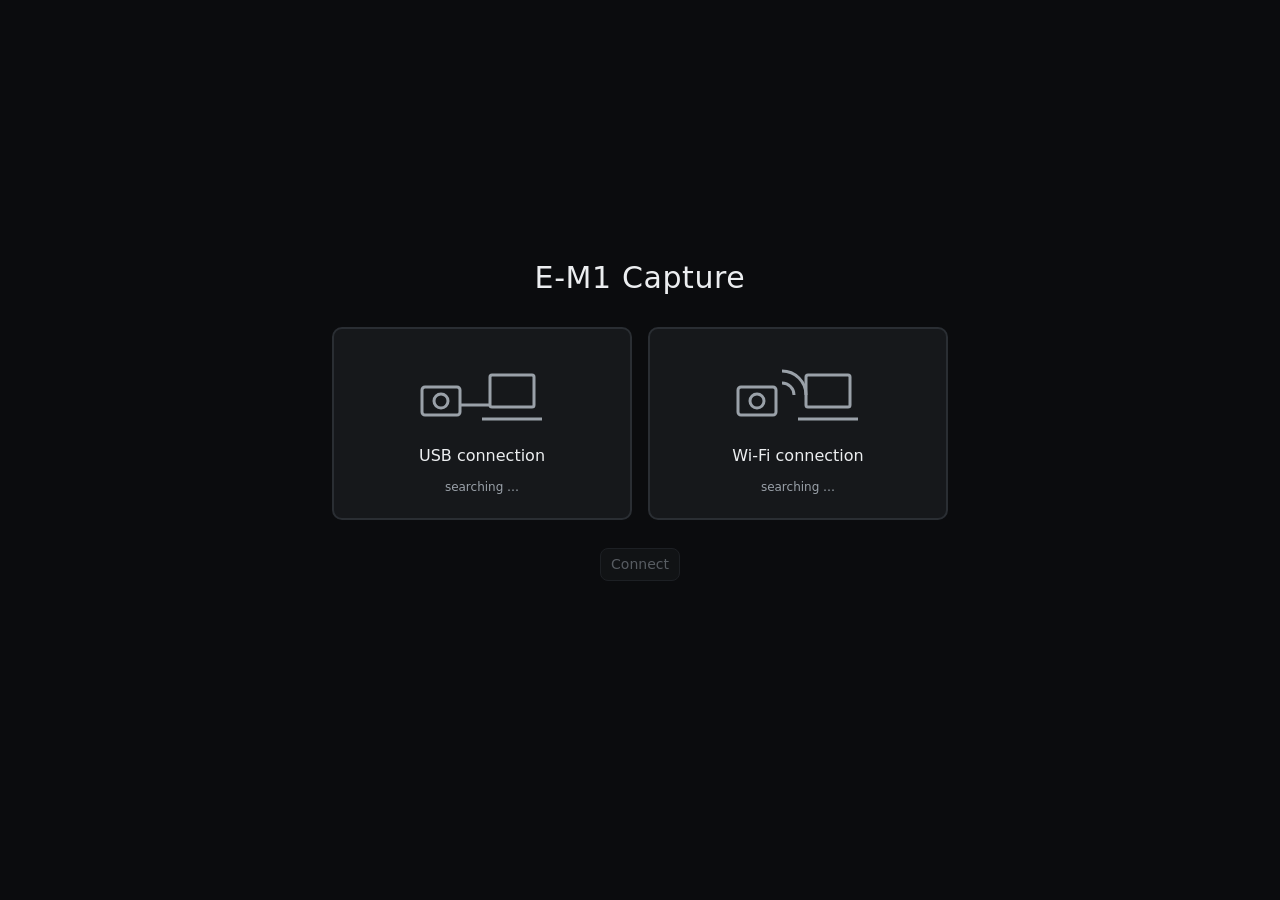
==== commit 13678b87: "Merge main 0.8.1 (9be94bc) into the redesign: MCP activity, Wi-Fi outer AF fields, sharp zoom, Parti" ====
--- a/omcap/web/index.html
+++ b/omcap/web/index.html
@@ -29,7 +29,9 @@
   /* Type */
   --font-ui: Inter, system-ui, -apple-system, "Segoe UI", sans-serif;
   --font-value: "IBM Plex Mono", ui-monospace, Menlo, monospace; /* camera values: 1/250 F4.0 ISO 200 */
-  --fs-title: 16px; --fs-body: 14px; --fs-label: 12px; --fs-value: 22px; --fs-shutter: 18px;
+  --fs-display: 28px; --fs-title: 17px; --fs-heading: 15px; --fs-body: 14px;
+  --fs-label: 11px; --fs-meta: 12px; --fs-value: 22px; --fs-shutter: 16px;
+  --tracking-label: 0.09em;
 
   /* Space and shape */
   --s1: 4px; --s2: 8px; --s3: 12px; --s4: 16px; --s5: 20px; --s6: 32px;
@@ -167,6 +169,13 @@
 #props label.ro strong{font-family:var(--font-value);font-size:18px;font-weight:500;color:var(--text)}
 #props label.ro{grid-column:1/-1;border-style:dashed;border-color:var(--line-strong)}
 #props label.wide{grid-column:1/-1}
+#props:not(.expanded) label.advanced{display:none!important}
+#props label.quick-primary{border-color:var(--accent-line);background:var(--accent-soft)}
+#props[data-primary-count="1"] label.quick-primary{grid-column:1/-1;min-height:78px}
+#props[data-primary-count="1"] label.quick-primary select{font-size:24px}
+#workflowHint{min-height:34px;margin:-2px 0 9px;padding:0 2px;color:var(--muted);font-size:var(--fs-meta);line-height:1.35}
+.section-actions{display:flex;align-items:center;gap:4px}
+#propsMore{font-size:10px;padding:3px 8px;background:transparent;color:var(--muted);white-space:nowrap}
 .cring{display:block;width:min(200px,100%);margin:6px auto 2px} /* Partial Color: colour ring like on the camera (REQ-F42) */
 .cring .seg{stroke:var(--ground);stroke-width:1;cursor:pointer}
 .cring .seg:hover{opacity:.8}
@@ -286,6 +295,36 @@
 
 #viewer button{background:var(--surface);color:var(--text);border-color:var(--line)}
 #viewer button.on{background:var(--accent);color:var(--accent-ink)}
+.sr-only{position:absolute!important;width:1px!important;height:1px!important;padding:0!important;margin:-1px!important;overflow:hidden!important;clip:rect(0,0,0,0)!important;white-space:nowrap!important;border:0!important}
+#galBody{padding:12px;touch-action:pan-y;overscroll-behavior:contain}
+#galOv .galbar{min-height:54px;padding:8px 14px;background:#111315}
+#galOv .galbar strong{font-size:var(--fs-heading);letter-spacing:-.02em}
+#galCount{font-size:var(--fs-meta);white-space:nowrap}
+.gallery-icon{position:relative;width:36px!important;min-width:36px;height:36px!important;padding:0!important;font-size:0!important;display:inline-flex;align-items:center;justify-content:center}
+.gallery-icon::before,.gallery-icon::after{content:"";position:absolute;display:block}
+.gallery-icon svg{width:19px;height:19px;display:block}
+.icon-index::before,.icon-index::after,.icon-calendar::before,.icon-calendar::after,.icon-fit::before,.icon-fit::after{display:none}
+.icon-info::before{content:"i";position:static;font:700 16px/1 var(--font-value)}
+.icon-select::before{width:14px;height:14px;border:1.5px solid currentColor;border-radius:50%}
+.icon-select::after{width:6px;height:3px;border:solid currentColor;border-width:0 0 1.5px 1.5px;transform:rotate(-45deg);top:15px}
+.icon-share::before{width:14px;height:12px;border:1.5px solid currentColor;border-radius:2px;bottom:8px}
+.icon-share::after{content:"↑";position:static;font:16px/1 var(--font-ui);transform:translateY(-4px)}
+.icon-reload::before{content:"↻";position:static;font:18px/1 var(--font-ui)}
+.icon-close::before{content:"×";position:static;font:22px/1 var(--font-ui)}
+.icon-download::before{content:"↓";position:static;font:18px/1 var(--font-ui)}
+.icon-overlay::before{width:13px;height:13px;border:1.5px solid currentColor;border-radius:2px;box-shadow:4px -4px 0 -2px #111315,4px -4px 0 -1px currentColor}
+.grid-size{font-size:0!important}
+.grid-size::after{font:600 10px/1 var(--font-value)}
+.grid-size[data-sz="4"]::after{content:"2×2"}
+.grid-size[data-sz="9"]::after{content:"3×3"}
+.grid-size[data-sz="25"]::after{content:"5×5"}
+#galExifTog{width:36px;padding:0;justify-content:center}
+#galExifTog .icon-info{display:flex;align-items:center;justify-content:center}
+#galExifTog .icon-info::before{content:"i";font:700 16px/1 var(--font-value)}
+.gidx{transform-origin:center top;transition:opacity var(--t-fast),transform var(--t-fast)}
+#viewer .galbar{min-height:54px;border-color:#2a2d31;background:rgba(10,11,13,.94);flex-wrap:nowrap}
+#viewer #vInfo{min-width:0;overflow:hidden;text-overflow:ellipsis;white-space:nowrap;font-size:var(--fs-meta);color:var(--muted)}
+#viewer .gallery-icon{flex:0 0 38px}
 .chip{display:inline-flex;gap:6px;align-items:center;background:var(--surface);border:1px solid var(--line);border-radius:var(--r-pill);padding:3px 10px;font-size:var(--fs-label)}
 body.single{background:#000;height:100vh;overflow:hidden}
 body.webcam{cursor:none;display:flex;align-items:center;justify-content:center}
@@ -361,6 +400,160 @@
   #shutRow #shoot{height:76px;order:-1}
   #shutRow #half{height:var(--touch)}
   .tb{flex-wrap:wrap}
+}
+
+/* 2026 task-led redesign: OM camera clarity with an action-first capture flow. */
+body{background:#0b0c0e;font-size:var(--fs-body);letter-spacing:-.005em}
+header{min-height:68px;padding:10px clamp(16px,2.2vw,32px);gap:10px;background:rgba(14,15,17,.96);border-color:#23262b}
+.brand{display:flex;flex-direction:column;justify-content:center;min-width:154px;line-height:1.05}
+.brand .eyebrow{color:var(--muted);font-size:9px;font-weight:700;letter-spacing:.16em;text-transform:uppercase}
+.brand h1{margin-top:5px;font-size:var(--fs-title);font-weight:650;letter-spacing:-.025em}
+.status-cluster,.header-actions{display:flex;align-items:center;gap:8px}
+.header-actions{margin-left:auto}
+header>.sp{display:none}
+#status{font-size:var(--fs-meta)}
+#hdrInfo{padding-left:10px;border-left:1px solid var(--line)}
+.hbtn{height:38px;border-color:transparent;background:transparent;color:var(--muted)}
+.hbtn:hover{background:var(--surface-raised);color:var(--text)}
+#hdrPlay{background:var(--surface-raised);border-color:var(--line);color:var(--text)}
+main{grid-template-columns:minmax(560px,1fr) 388px;width:100%;max-width:1600px;margin:0 auto;gap:20px;padding:20px clamp(16px,2.2vw,32px) 24px}
+#liveCol{gap:12px}
+#viewport{border:1px solid #23262b;border-radius:16px;box-shadow:0 18px 50px rgba(0,0,0,.28)}
+#valStrip{height:56px;gap:clamp(12px,2.2vw,30px);padding:10px 20px 8px;font-size:clamp(14px,1.4vw,19px);font-weight:550}
+#valStrip .m{display:inline-flex;align-items:center;justify-content:center;min-width:34px;height:28px;padding:0 8px;border-radius:6px;background:var(--accent);color:var(--accent-ink)}
+.tb{padding:2px 0;gap:6px}
+.tb button,.tb select,.tb .tog{height:36px}
+.tb .vsep{margin:0 6px}
+#statusLine{min-height:22px;align-items:center;padding:0 2px;font-size:var(--fs-meta)}
+#panels{gap:10px;min-width:0}
+#panelNav{display:grid;grid-template-columns:repeat(4,1fr);gap:4px;padding:4px;background:var(--surface);border:1px solid var(--line);border-radius:14px;position:sticky;top:0;z-index:8}
+#panelNav button{display:flex;min-width:0;height:52px;padding:6px 4px;flex-direction:column;align-items:center;justify-content:center;gap:3px;border:0;background:transparent;color:var(--muted);font-size:10px;font-weight:650;letter-spacing:.02em}
+#panelNav button svg{width:18px;height:18px}
+#panelNav button[aria-selected=true]{background:var(--surface-raised);color:var(--text);box-shadow:inset 0 0 0 1px var(--line)}
+#panels[data-pane=camera]>section:not([data-pane=camera]):not([data-pane=primary]),
+#panels[data-pane=focus]>section:not([data-pane=focus]):not([data-pane=primary]),
+#panels[data-pane=tools]>section:not([data-pane=tools]):not([data-pane=primary]),
+#panels[data-pane=files]>section:not([data-pane=files]):not([data-pane=primary]){display:none!important}
+section{border-color:#25292e;border-radius:14px;padding:14px;background:#141619}
+section h2{margin-bottom:10px;color:#b9bec4;font-size:var(--fs-label);font-weight:700;letter-spacing:var(--tracking-label);text-transform:uppercase}
+#props{gap:7px}
+#props label{min-height:66px;padding:9px 11px;border-radius:10px;background:#0f1113}
+#props label>select,#props label.ro strong{margin-top:2px;font-size:19px;letter-spacing:-.03em}
+#modeBox .seg{padding:3px;background:#0f1113;border:0}
+#modeBox .seg button{height:36px;border:0;border-radius:7px}
+#modeBox .seg button+button{border-left:0}
+#shutterBox{gap:10px}
+#timerSeg{padding:3px;background:#0f1113;border:0}
+#timerSeg button{height:34px;border:0;border-radius:7px}
+#timerSeg button+button{border-left:0}
+#shutRow{grid-template-columns:minmax(0,1fr) 76px;align-items:center}
+#shutRow button{height:56px}
+#shutRow #shoot{width:76px;height:76px;padding:0;border:7px solid #101214;border-radius:50%;outline:2px solid var(--accent);font-size:0;line-height:1;box-shadow:0 0 0 1px var(--accent-line);display:inline-flex;align-items:center;justify-content:center}
+#shutRow #shoot::after{content:"";width:20px;height:20px;border:2px solid currentColor;border-radius:50%}
+#shutRow #shoot:active{transform:scale(.96)}
+#shutRow #shoot.cancel{font-size:11px;line-height:1.05;padding:8px}
+#shutRow #shoot.cancel::after{display:none}
+#shutRow #shoot:disabled{outline-color:var(--line);box-shadow:none}
+#shutRow #shoot:disabled::after{border-color:var(--disabled)}
+#shutRow #half{border-radius:28px}
+#panels>[data-id=shutter]{background:#181a1e}
+#panels>[data-id=shutter]::before{content:"CAPTURE";display:block;margin-bottom:8px;color:var(--muted);font-size:9px;font-weight:700;letter-spacing:.14em}
+#afModes{gap:6px}
+#afModes button{min-height:46px}
+#watchDock{display:none}
+
+@media(min-width:1101px){
+  #app:not([hidden]){background:#0b0c0e}
+  #panels{max-height:calc(100vh - 108px);padding-right:6px}
+  #panels>[data-id=shutter]{top:auto;bottom:0;order:99!important;box-shadow:0 -12px 28px #0b0c0e}
+  #viewport{width:min(100%,calc((100vh - 216px) * 4 / 3))}
+}
+@media(max-width:1100px){
+  main{grid-template-columns:minmax(0,1fr);max-width:820px;padding-bottom:calc(var(--bottomUi,218px) + 12px)}
+  #liveCol{position:relative;top:auto}
+  #viewport{width:min(100%,calc(52vh * 4 / 3))}
+  /* sits on the tab bar, which grows by the iPhone home indicator area (safe area): before, it covered the tab icons */
+  #panels>[data-id=shutter]{bottom:var(--navH,calc(62px + env(safe-area-inset-bottom,0px)));padding-bottom:var(--s2);border:1px solid var(--line);border-radius:16px 16px 0 0}
+  #panelNav{position:fixed;left:0;right:0;bottom:0;top:auto;border-width:1px 0 0;border-radius:0;padding:4px 8px calc(4px + env(safe-area-inset-bottom,0px));background:rgba(20,22,25,.98)}
+}
+@media(max-width:700px){
+  header{min-height:58px;padding:8px 12px;flex-wrap:nowrap}
+  .brand{min-width:0}
+  .brand .eyebrow{display:none}
+  .brand h1{margin:0;font-size:15px}
+  .status-cluster{min-width:0}
+  #status,#writeChip,#hdrInfo,#hdrCard,#hdrBat{display:none!important}
+  .header-actions .hbtn:not(#hdrPlay):not(#poweroff){display:none} /* phone: Playback and Turn off camera only (user 2026-11-15) */
+  #hdrPlay{width:40px;padding:0;font-size:0}
+  #hdrPlay::after{content:"▦";font-size:20px}
+  main{padding:10px 10px calc(var(--bottomUi,218px) + 12px);gap:12px}
+  #viewport{width:100%;border-radius:12px}
+  #valStrip{height:44px;padding:6px 12px;gap:12px;font-size:13px}
+  #valStrip span:nth-child(n+5){display:none}
+  .tb{overflow-x:auto;flex-wrap:nowrap;scrollbar-width:none}
+  .tb::-webkit-scrollbar{display:none}
+  .tb .vsep,.tb .sp,#popLive,#popCam{display:none}
+  label[data-feat=lvsize]{display:none!important}
+  #panels{gap:8px}
+  #panelNav button{height:50px}
+  #galOv .galbar{gap:5px;padding:7px 8px}
+  #galCount{max-width:180px;overflow:hidden;text-overflow:ellipsis}
+  #galEraseAsk{flex-basis:100%} /* the erase question gets its own row (layout only) */
+  #galOv .galbar>.sp{display:block;flex-basis:100%;height:0;margin:0}
+  #galBody{padding:8px}
+  .gidx{gap:4px}
+  .dayh{margin-top:14px}
+  .tile .cap{font-size:9px;padding:1px 4px}
+  #viewer .galbar{padding:6px 8px;gap:4px}
+  #viewer #vInfo{position:absolute;left:12px;right:12px;bottom:10px;z-index:3;padding:5px 8px;border-radius:var(--r-pill);background:rgba(10,11,13,.78);text-align:center}
+  #viewer .galbar>.sp{margin-left:auto}
+  section{padding:12px}
+  #props label{min-height:62px}
+  #shutRow{display:flex;justify-content:center;gap:14px}
+  #shutRow #half{width:min(45vw,180px)}
+  #shutRow #shoot{flex:0 0 76px}
+}
+/* Apple Watch-sized web companion: glanceable status, live frame, focus and shutter. */
+@media(max-width:430px) and (max-height:550px){
+  html,body{height:100%;overflow:hidden;background:#000}
+  #app:not([hidden]){height:100%;display:block}
+  #app>header,#panels,.tb,#statusLine{display:none!important}
+  main{display:block;height:100%;padding:0}
+  #liveCol{height:100%;display:block}
+  #viewport{width:100vw;height:auto;max-height:calc(100vh - 92px);aspect-ratio:4/3;border:0;border-radius:0;box-shadow:none}
+  #valStrip{height:34px;padding:4px 8px;gap:8px;font-size:10px}
+  #valStrip .m{min-width:24px;height:22px;padding:0 5px}
+  #valStrip span:nth-child(n+4){display:none}
+  #focusChip{top:7px;height:25px;padding:0 9px;font-size:10px}
+  #lastShot{display:none!important}
+  #watchDock{position:fixed;left:0;right:0;bottom:0;display:grid;grid-template-columns:46px 1fr 64px;align-items:center;gap:8px;height:92px;padding:8px 10px max(8px,env(safe-area-inset-bottom,0px));background:#0d0e10;border-top:1px solid #26292d;z-index:50}
+  #watchValues{min-width:0;color:var(--muted);font:10px/1.2 var(--font-value);white-space:nowrap;overflow:hidden;text-overflow:ellipsis}
+  #watchHalf,#watchShoot{display:flex;align-items:center;justify-content:center;padding:0}
+  #watchHalf{width:44px;height:44px;border-radius:50%;font-size:0}
+  #watchHalf::after{content:"AF";font:700 11px var(--font-value)}
+  #watchShoot{width:60px;height:60px;border:6px solid #0d0e10;border-radius:50%;outline:2px solid var(--accent);background:var(--accent);color:var(--accent-ink);font-size:0}
+  #watchShoot::after{content:"";width:15px;height:15px;border:2px solid currentColor;border-radius:50%}
+}
+/* Phone in landscape (last, so it wins over the stacked rules above): two fixed columns, live view and its tools on
+   the left, the panels on the right. Before, the columns followed their content, so the live view changed size with
+   every tab, and the live column covered the tab bar (user 2026-11-15). Layout only. */
+@media(orientation:landscape) and (max-height:520px) and (max-width:1100px){
+  /* the live view is the main element: 60 % of the width and the full screen height; the tab bar only spans the
+     panel column, so it takes no height from the live view */
+  main{grid-template-columns:minmax(0,3fr) minmax(0,2fr);max-width:none;gap:12px;padding:8px 12px calc(var(--bottomUi,62px) + 12px)}
+  #liveCol{grid-column:1;grid-row:1/span 30;align-self:start;position:sticky;top:8px;z-index:5;max-height:calc(100vh - 16px);max-height:calc(100dvh - 16px);overflow-y:auto;overscroll-behavior:contain}
+  #liveCol>*{flex-shrink:0} /* scroll the column instead of squeezing the live view (it was letterboxed) */
+  #panels>*:not(#panelNav){grid-column:2!important;grid-row:auto!important}
+  #viewport{width:min(100%,calc((100vh - 16px) * 4 / 3));width:min(100%,calc((100dvh - 16px) * 4 / 3));height:auto;max-height:none;aspect-ratio:4/3}
+  #hdrLocal{display:none} /* phone: Turn off camera instead of On the computer (user 2026-11-15) */
+  #panelNav{z-index:25;left:calc(18px + (100vw - 36px) * .6)} /* above the live column (5), below Playback and the viewer (30) */
+  /* Press halfway left, Take picture right, as in portrait (an older landscape rule put the shutter first) */
+  #shutRow{display:flex;justify-content:space-between;align-items:center;gap:14px}
+  #shutRow #half{order:1;flex:1 1 auto;max-width:200px}
+  #shutRow #shoot{order:2;flex:0 0 76px;height:76px}
+}
+@media(prefers-reduced-motion:reduce){
+  *,*::before,*::after{scroll-behavior:auto!important;transition-duration:0s!important;animation-duration:0s!important}
 }
 </style>
 </head>
@@ -389,22 +582,25 @@
 <div id="stopped" hidden><p data-i18n="app.stopped">E-M1 Capture has stopped. You can close this tab.</p></div>
 <div id="app" hidden>
 <header>
-  <h1>E-M1 Capture</h1>
-  <span id="connChip" class="chip ok" hidden><span class="dot"></span><span id="connText"></span></span>
-  <span id="writeChip" class="chip" hidden></span>
-  <span id="status" class="mut" data-i18n="app.connecting">connecting …</span>
-  <span id="hdrInfo"><span id="lensText"></span></span>
-  <span class="sp"></span>
-  <span id="hdrCard" class="mut" style="font-family:var(--font-value);font-size:13px"></span>
-  <span id="hdrBat" class="mut" style="font-family:var(--font-value);font-size:13px"></span>
-  <button id="hdrPlay" class="hbtn" data-feat="playback" data-i18n="panel.card">Playback</button>
-  <button id="hdrLocal" class="hbtn" data-i18n="local.title">On the computer</button>
-  <button id="layoutBtn" class="hbtn quiet" data-i18n="app.layout">Customize layout</button>
-  <button id="reset" class="hbtn w" data-i18n="app.reset" data-i18n-title="app.resetTitle">Reset camera</button>
-  <button id="phoneBtn" class="hbtn quiet" hidden data-i18n="phone.btn">Phone</button>
-  <button id="discon" class="hbtn quiet" data-i18n="app.disconnect">Disconnect</button>
-  <button class="hbtn quiet quitBtn" data-i18n="app.quit">Quit E-M1 Capture</button>
-  <button id="poweroff" class="hbtn icon w" data-feat="poweroff" data-i18n-aria="app.poweroff" data-i18n-title="app.poweroff"><svg width="18" height="18" viewBox="0 0 24 24" fill="none" stroke="currentColor" stroke-width="2" stroke-linecap="round" aria-hidden="true"><path d="M12 3v8"/><path d="M6.3 7.2a8 8 0 1 0 11.4 0"/></svg></button>
+  <div class="brand"><span class="eyebrow">OM SYSTEM · REMOTE</span><h1>E-M1 Capture</h1></div>
+  <div class="status-cluster">
+    <span id="connChip" class="chip ok" hidden><span class="dot"></span><span id="connText"></span></span>
+    <span id="writeChip" class="chip" hidden></span>
+    <span id="status" class="mut" data-i18n="app.connecting">connecting …</span>
+    <span id="hdrInfo"><span id="lensText"></span></span>
+  </div>
+  <div class="header-actions">
+    <span id="hdrCard" class="mut" style="font-family:var(--font-value);font-size:13px"></span>
+    <span id="hdrBat" class="mut" style="font-family:var(--font-value);font-size:13px"></span>
+    <button id="hdrPlay" class="hbtn" data-feat="playback" data-i18n="panel.card">Playback</button>
+    <button id="hdrLocal" class="hbtn" data-i18n="local.title">On the computer</button>
+    <button id="layoutBtn" class="hbtn quiet" data-i18n="app.layout">Customize layout</button>
+    <button id="reset" class="hbtn w" data-i18n="app.reset" data-i18n-title="app.resetTitle">Reset camera</button>
+    <button id="phoneBtn" class="hbtn quiet" hidden data-i18n="phone.btn">Phone</button>
+    <button id="discon" class="hbtn quiet" data-i18n="app.disconnect">Disconnect</button>
+    <button class="hbtn quiet quitBtn" data-i18n="app.quit">Quit E-M1 Capture</button>
+    <button id="poweroff" class="hbtn icon w" data-feat="poweroff" data-i18n-aria="app.poweroff" data-i18n-title="app.poweroff"><svg width="18" height="18" viewBox="0 0 24 24" fill="none" stroke="currentColor" stroke-width="2" stroke-linecap="round" aria-hidden="true"><path d="M12 3v8"/><path d="M6.3 7.2a8 8 0 1 0 11.4 0"/></svg></button>
+  </div>
 </header>
 <main>
 <div id="liveCol">
@@ -490,14 +686,21 @@
   <div id="statusLine"><span id="lvSize" class="mut"></span><p id="msg" class="mut" data-i18n="msg.ready">Ready.</p></div>
   <details id="mcpBox" hidden><summary data-i18n="mcp.title">MCP activity</summary><ol id="mcpLog"></ol></details>
 </div>
-<div id="panels">
-  <section data-id="scp" data-label="LV super control panel" data-i18n-label="panel.scp">
-    <h2 class="hrow"><span data-i18n="panel.scp">LV super control panel</span> <button id="propsReload" class="mini" data-i18n="scp.reload">reload</button></h2>
+<div id="panels" data-pane="camera">
+  <nav id="panelNav" aria-label="Control groups">
+    <button type="button" data-panel-nav="camera" aria-selected="true"><svg viewBox="0 0 24 24" fill="none" stroke="currentColor" stroke-width="1.8" aria-hidden="true"><circle cx="12" cy="12" r="7"/><circle cx="12" cy="12" r="2"/><path d="M12 2v3M12 19v3M2 12h3M19 12h3"/></svg><span data-i18n="nav.camera">Shoot</span></button>
+    <button type="button" data-panel-nav="focus" aria-selected="false"><svg viewBox="0 0 24 24" fill="none" stroke="currentColor" stroke-width="1.8" aria-hidden="true"><path d="M8 3H3v5M16 3h5v5M8 21H3v-5M16 21h5v-5"/><circle cx="12" cy="12" r="3"/></svg><span data-i18n="nav.focus">Focus</span></button>
+    <button type="button" data-panel-nav="tools" aria-selected="false"><svg viewBox="0 0 24 24" fill="none" stroke="currentColor" stroke-width="1.8" stroke-linejoin="round" stroke-linecap="round" aria-hidden="true"><path d="M8 8h11v10H8z"/><path d="M10 5h11v10M6 11H4M6 14H2M6 17H4"/></svg><span data-i18n="nav.tools">Sequence</span></button>
+    <button type="button" data-panel-nav="files" aria-selected="false"><svg viewBox="0 0 24 24" fill="none" stroke="currentColor" stroke-width="1.8" aria-hidden="true"><rect x="3" y="4" width="18" height="16" rx="2"/><path d="m7 16 3-3 2 2 3-4 3 5"/></svg><span data-i18n="nav.files">Review</span></button>
+  </nav>
+  <section data-id="scp" data-pane="camera" data-label="LV super control panel" data-i18n-label="panel.scp">
+    <h2 class="hrow"><span data-i18n="quick.title">Quick controls</span><span class="section-actions"><button id="propsMore" type="button" hidden data-i18n="quick.all">All settings</button><button id="propsReload" class="mini" data-i18n="scp.reload">reload</button></span></h2>
     <div id="modeBox"></div>
+    <div id="workflowHint"></div>
     <div id="props"></div>
     <div id="roProps" hidden></div>
   </section>
-  <section data-id="af" data-label="AF target (AF Area)" data-i18n-label="panel.af" data-feat="af_area">
+  <section data-id="af" data-pane="focus" data-label="AF target (AF Area)" data-i18n-label="panel.af" data-feat="af_area">
     <h2 data-i18n="panel.af">AF target (AF Area)</h2>
     <div class="row" id="afModes" data-feat="af_modes">
       <button class="w" data-af="33024" data-i18n="af.33024">All Targets</button>
@@ -519,7 +722,7 @@
       <span id="afInfo" class="mut"></span>
     </div>
   </section>
-  <section data-id="movie" data-label="Movie" data-i18n-label="panel.movie" data-feat="movie">
+  <section data-id="movie" data-pane="tools" data-label="Movie" data-i18n-label="panel.movie" data-feat="movie">
     <h2 data-i18n="panel.movie">Movie</h2>
     <div class="row">
       <button class="w" id="movStart" data-i18n="movie.start">Start recording</button>
@@ -528,7 +731,7 @@
     </div>
     <div class="row"><span id="movQuality" class="mut"></span></div>
   </section>
-  <section data-id="prog" data-label="Shooting options" data-i18n-label="panel.prog">
+  <section data-id="prog" data-pane="tools" data-label="Shooting options" data-i18n-label="panel.prog">
     <h2 data-i18n="panel.prog">Shooting options</h2>
     <div class="row" id="rowIv" hidden>
       <span data-i18n="prog.timelapse">Time lapse shooting</span>
@@ -557,7 +760,7 @@
       <span id="takeInfo" class="mut"></span>
     </div>
   </section>
-  <section data-id="shutter" data-label="Shutter button" data-i18n-label="panel.shutter">
+  <section data-id="shutter" data-pane="primary" data-label="Shutter button" data-i18n-label="panel.shutter">
     <div id="shutterBox">
       <div>
         <div id="timerLab"><span data-i18n="timer.label">Self-timer</span></div>
@@ -572,7 +775,7 @@
       </div>
     </div>
   </section>
-  <section data-id="transfer" data-label="Save to" data-i18n-label="panel.transfer">
+  <section data-id="transfer" data-pane="files" data-label="Save to" data-i18n-label="panel.transfer">
     <h2 data-i18n="panel.transfer">Save to</h2>
     <div class="row">
       <label id="trCopyLbl"><input type="checkbox" id="trCopy"> <span data-i18n="transfer.copy">Copy to computer</span></label>
@@ -599,13 +802,18 @@
     <div class="mut hint" data-i18n="hsl.autoHint">HSL is the colour profile of the PEN-F camera. It makes a copy of your photo with other colours. Your original stays as it is. The copy is saved as ..._hsl.jpg in the folder out/hsl.</div>
     <div id="trErr" class="warn"></div>
   </section>
-  <section data-id="card" data-label="Playback" data-i18n-label="panel.card" data-feat="playback">
+  <section data-id="card" data-pane="files" data-label="Playback" data-i18n-label="panel.card" data-feat="playback">
     <h2 data-i18n="panel.card">Playback</h2>
     <div class="row"><button id="galOpen" data-i18n="card.index">Index display</button><button id="reload" data-i18n="card.reload">Reload</button><span id="count" class="mut"></span></div>
     <div id="gal"></div>
   </section>
 </div>
 </main>
+<div id="watchDock" aria-label="Watch capture controls">
+  <button id="watchHalf" type="button" aria-label="Autofocus"></button>
+  <div id="watchValues">E-M1 · READY</div>
+  <button id="watchShoot" type="button" aria-label="Take picture"></button>
+</div>
 </div>
 <div id="galOv" hidden>
   <div class="galbar">
@@ -614,20 +822,20 @@
     <span id="galChip" class="chip" hidden></span>
     <span class="sp"></span>
     <div class="seg" role="group" data-i18n-aria="card.display" aria-label="Display">
-      <button data-v="index" data-i18n="card.index">Index display</button><button data-v="cal" data-i18n="card.calendar">Calendar display</button>
+      <button class="gallery-icon icon-index" data-v="index" data-i18n-title="card.index"><svg viewBox="0 0 24 24" fill="none" stroke="currentColor" stroke-width="1.5" aria-hidden="true"><rect x="3" y="5" width="18" height="14" rx="1.5"/><path d="M9 5v14M15 5v14M3 12h18"/></svg><span class="sr-only" data-i18n="card.index">Index display</span></button><button class="gallery-icon icon-calendar" data-v="cal" data-i18n-title="card.calendar"><svg viewBox="0 0 24 24" fill="none" stroke="currentColor" stroke-width="1.5" aria-hidden="true"><rect x="3" y="5" width="15" height="13" rx="1.5"/><path d="M8 5v13M13 5v13M3 11h15"/><circle cx="17.5" cy="16.5" r="4" fill="var(--surface)"/><path d="M17.5 14.2v2.5l1.7 1"/></svg><span class="sr-only" data-i18n="card.calendar">Calendar display</span></button>
     </div>
     <div class="seg" role="group" data-i18n-aria="card.sizes" aria-label="Thumbnail size">
-      <button data-sz="25" data-i18n="card.sizeS">S</button><button data-sz="9" data-i18n="card.sizeM">M</button><button data-sz="4" data-i18n="card.sizeL">L</button>
+      <button class="grid-size" data-sz="25" data-i18n-aria="card.grid5">5×5</button><button class="grid-size" data-sz="9" data-i18n-aria="card.grid3">3×3</button><button class="grid-size" data-sz="4" data-i18n-aria="card.grid2">2×2</button>
     </div>
-    <label class="tog" id="galExifTog"><input type="checkbox" id="galExif"> <span data-i18n="card.exifLine">Shooting data</span></label>
-    <button id="galSelect" data-i18n="card.select">Select</button>
+    <label class="tog" id="galExifTog"><input type="checkbox" id="galExif"><span class="icon-info" aria-hidden="true"></span><span class="sr-only" data-i18n="card.exifLine">Shooting data</span></label>
+    <button id="galSelect" class="gallery-icon icon-select" data-i18n-title="card.select">Select</button>
     <button id="galSaveSel" hidden data-i18n="card.saveSel">Save selected</button>
     <button id="galErase" class="w" data-feat="erase" data-i18n="card.erase" hidden>Erase</button>
-    <button id="galShare" data-feat="share_order" data-i18n="card.share">Share Order</button>
+    <button id="galShare" class="gallery-icon icon-share" data-feat="share_order" data-i18n-title="card.share">Share Order</button>
     <button id="galShareSave" data-feat="share_order" data-i18n="card.shareSave" hidden>Save all to computer</button>
     <button id="galShareReset" data-feat="share_order" data-i18n="card.shareReset" hidden>Reset Share Order</button>
-    <button id="galReload" data-i18n="card.reload">Reload</button>
-    <button id="galClose" data-i18n="card.close">Close</button>
+    <button id="galReload" class="gallery-icon icon-reload" data-i18n-title="card.reload">Reload</button>
+    <button id="galClose" class="gallery-icon icon-close" data-i18n-title="card.close">Close</button>
   </div>
   <div id="galBody"></div>
 </div>
@@ -636,9 +844,9 @@
     <button id="vPrev" aria-label="Previous picture" data-i18n-aria="card.prev">‹</button><button id="vNext" aria-label="Next picture" data-i18n-aria="card.next">›</button>
     <span id="vInfo"></span>
     <span class="sp"></span>
-    <button id="vInfoBtn" data-i18n-title="info.title"></button>
-    <button id="vFit" data-i18n="view.fit">Fit</button>
-    <button id="vGet" data-i18n="card.saveToMac">Save to computer</button><button id="vHsl" data-i18n="hsl.btn">HSL</button><button id="vWs" hidden data-i18n="view.ws">Open in OM Workspace</button><button id="vOvl" hidden data-i18n="card.overlay">Overlay</button><button id="vClose" data-i18n="card.close">Close</button>
+    <button id="vInfoBtn" class="gallery-icon icon-info" data-i18n-title="info.title"></button>
+    <button id="vFit" class="gallery-icon icon-fit" data-i18n-title="view.fit"><svg viewBox="0 0 24 24" fill="none" stroke="currentColor" stroke-width="1.6" stroke-linecap="round" stroke-linejoin="round" aria-hidden="true"><rect x="3" y="5" width="14" height="12" rx="1.5"/><path d="m5.5 14 3-3 2.5 2 2-2 2 3"/><circle cx="17.5" cy="7.5" r="3.5" fill="var(--surface)"/><path d="M17.5 5.8v3.4M15.8 7.5h3.4"/></svg><span class="sr-only" data-i18n="view.fit">Fit</span></button>
+    <button id="vGet" class="gallery-icon icon-download" data-i18n-title="card.saveToMac">Save to computer</button><button id="vHsl" data-i18n="hsl.btn">HSL</button><button id="vWs" hidden data-i18n="view.ws">Open in OM Workspace</button><button id="vOvl" hidden class="gallery-icon icon-overlay" data-i18n-title="card.overlay">Overlay</button><button id="vClose" class="gallery-icon icon-close" data-i18n-title="card.close">Close</button>
   </div>
   <div id="vBody">
     <div id="vImgBox"><img id="vImg" alt="" draggable="false"><div id="vStrip" hidden></div></div>
@@ -726,6 +934,9 @@
   "card.sizeS": "S",
   "card.sizeM": "M",
   "card.sizeL": "L",
+  "card.grid5": "Five-column grid",
+  "card.grid3": "Three-column grid",
+  "card.grid2": "Two-column grid",
   "card.exifLine": "Shooting data",
   "card.select": "Select",
   "card.selectDone": "Done",
@@ -1088,7 +1299,22 @@
   "layout.panels": "Panels",
   "layout.settings": "Settings",
   "layout.close": "Close",
-  "layout.reset": "Reset"
+  "layout.reset": "Reset",
+  "nav.camera": "Shoot",
+  "nav.focus": "Focus",
+  "nav.tools": "Sequence",
+  "nav.files": "Review",
+  "quick.title": "Quick controls",
+  "quick.all": "All settings",
+  "quick.less": "Quick only",
+  "quick.hint.iAuto": "Frame, focus and shoot. The camera chooses the exposure.",
+  "quick.hint.P": "Set brightness. The camera balances shutter speed and aperture.",
+  "quick.hint.A": "Choose depth of field. The camera selects the shutter speed.",
+  "quick.hint.S": "Choose motion. The camera selects the aperture.",
+  "quick.hint.M": "Choose shutter speed and aperture directly.",
+  "quick.hint.ART": "Choose the look first, then fine-tune brightness.",
+  "quick.hint.movie": "Choose movie exposure before recording. Values lock while recording.",
+  "quick.hint.default": "Only controls available in this shooting mode are shown."
 }};
 const LANG=(()=>{try{const l=localStorage.getItem('omcap.lang');if(l&&I18N[l])return l}catch{}
   const n=(navigator.language||'en').slice(0,2);return I18N[n]?n:'en'})();
@@ -1106,6 +1332,16 @@
   root.querySelectorAll('[data-i18n-label]').forEach(e=>e.dataset.label=tr(e.dataset.i18nLabel));
 }
 applyI18n();
+const PANE_KEY='omcap.pane';
+function setPane(pane){
+  const panels=document.querySelector('#panels');
+  if(!panels||!['camera','focus','tools','files'].includes(pane)) return;
+  panels.dataset.pane=pane;
+  document.querySelectorAll('[data-panel-nav]').forEach(b=>b.setAttribute('aria-selected',String(b.dataset.panelNav===pane)));
+  try{localStorage.setItem(PANE_KEY,pane)}catch{}
+}
+document.querySelectorAll('[data-panel-nav]').forEach(b=>b.onclick=()=>setPane(b.dataset.panelNav));
+try{setPane(localStorage.getItem(PANE_KEY)||'camera')}catch{setPane('camera')}
 const params=new URLSearchParams(location.search);
 async function api(path,body){
   let r;
@@ -1239,7 +1475,7 @@
   if(rev===undefined) return;
   if(propsRev===undefined){propsRev=rev;return} // first look after loading: the page loads the settings itself
   const busy=st.stage>0||st.busy||st.indexing||st.movie!=null||st.take!=null||(st.job&&st.job.running)||st.play;
-  const editing=document.activeElement&&document.activeElement.matches('#props select'); // a rebuild would close the open list
+  const editing=ringDrag||document.activeElement&&document.activeElement.matches('#props select'); // a rebuild would close the open list or end a ring drag
   if(rev!==propsRev&&!busy&&!editing){propsRev=rev;setTimeout(()=>{const old=lastProps;props().then(()=>flashChanged(old));loadAf()},800)} // Wi-Fi: after a takemode change the camera needs a moment for the new values
 }
 function mcpText(e){ // one MCP action in words, with the page's own names
@@ -1291,7 +1527,7 @@
   for(const e of fresh){
     const what=line(e);
     msg(e.error?tr('mcp.failed',{what,e:tr('srv.'+e.error,null,e.error)}):tr('mcp.did',{what}),!!e.error);
-    if(!e.error&&e.path==='/api/set'&&lastProps&&lastProps[e.body.prop]&&!(st.stage>0||st.busy||st.play)){ // show the new value at once;
+    if(!e.error&&e.path==='/api/set'&&lastProps&&lastProps[e.body.prop]&&!ringDrag&&!(st.stage>0||st.busy||st.play)){ // show the new value at once;
       lastProps[e.body.prop].value=String(e.body.value); renderProps(); // the props_rev reload confirms it a moment later
     }
     if(!e.error) mcpActive(e);
@@ -1508,6 +1744,7 @@
   for(const [c,t,ti] of out){const e=document.createElement('span');if(c)e.className=c;if(ti)e.title=ti;e.textContent=t;s.append(e)}
   const w=$('#live').naturalWidth;
   if(st.live&&w){const e=document.createElement('span');e.className='sz';e.textContent=w+'×'+$('#live').naturalHeight;s.append(e)}
+  $('#watchValues').textContent=out.slice(0,3).map(x=>x[1]).join(' · ')||'E-M1 · READY';
   s.hidden=!out.length||!st.live;
 }
 /* Shooting mode: segmented control (Wi-Fi) or read-only card (USB: the mode dial decides) */
@@ -1534,33 +1771,94 @@
   }
   box.append(seg);
 }
+let showAllSettings=false;
+function workflowFor(p){
+  const mode=p.takemode&&p.takemode.value;
+  const movieMode=mode==='movie'&&p.exposemovie&&p.exposemovie.value;
+  let primary=[];
+  if(mode==='movie') primary=['exposemovie'];
+  else if(mode==='A') primary=['focalvalue'];
+  else if(mode==='S') primary=['shutspeedvalue'];
+  else if(mode==='M') primary=['shutspeedvalue','focalvalue'];
+  else if(mode==='ART') primary=['artfilter'];
+  else if(['P','S','A'].includes(mode)) primary=['expcomp'];
+  const quick=[...primary,'isospeedvalue','wbvalue'];
+  if(['P','A','S','ART'].includes(mode)||['P','A','S'].includes(movieMode)) quick.push('expcomp');
+  if(movieMode==='A') quick.push('focalvalue');
+  if(movieMode==='S') quick.push('shutspeedvalue');
+  if(movieMode==='M') quick.push('shutspeedvalue','focalvalue');
+  if(mode==='iAuto') quick.push('drivemode');
+  return{mode,primary,quick:[...new Set(quick)]};
+}
+function syncSettingsToggle(){
+  const box=$('#props'),button=$('#propsMore'),hasAdvanced=!!box.querySelector('label.advanced');
+  box.classList.toggle('expanded',showAllSettings);
+  button.hidden=!hasAdvanced;
+  button.textContent=tr(showAllSettings?'quick.less':'quick.all');
+  button.setAttribute('aria-expanded',String(showAllSettings));
+}
+$('#propsMore').onclick=()=>{showAllSettings=!showAllSettings;syncSettingsToggle()};
 /* Partial Color: the 18 colour steps as a ring to click, laid out like the camera's colour ring (manual p.45,
    REQ-F42): yellow at the top, red right, blue at the bottom, green left (photos of the camera ring 2026-11-15).
    Wi-Fi only (colorphase; not over USB, probe 2026-11-15). Camera-checked over Wi-Fi 2026-11-15: step0 at the top
    (yellow), steps clockwise by 20°, step15 green at 10 o'clock. */
+let ringDrag=false; // a finger or the mouse is on the Partial Color ring: no tile rebuild meanwhile
 function colorRing(value,opts,sel){
   const NS='http://www.w3.org/2000/svg',N=opts.length,svg=document.createElementNS(NS,'svg');
   svg.setAttribute('viewBox','-50 -50 100 100'); svg.setAttribute('class','cring');
   svg.setAttribute('role','radiogroup'); svg.setAttribute('aria-label',tr('prop.colorphase'));
   const pt=(r,a)=>(r*Math.cos(a)).toFixed(2)+' '+(r*Math.sin(a)).toFixed(2), R=47, r=31;
-  let on=null;
+  const segs={}, stepOf=(o,i)=>{const n=parseInt(String(o).replace(/\D/g,''),10); return isNaN(n)?i:n};
   opts.forEach((o,i)=>{
-    const n=parseInt(String(o).replace(/\D/g,''),10), k=isNaN(n)?i:n; // segment centred on its step angle: step0 yellow at 0° (top), step9 blue at 180°
-    const a0=(k-.5)/N*2*Math.PI-Math.PI/2, a1=(k+.5)/N*2*Math.PI-Math.PI/2;
-    const step=k, seg=document.createElementNS(NS,'path');
+    const k=stepOf(o,i); // segment centred on its step angle: step0 yellow at 0° (top), step9 blue at 180°
+    const a0=(k-.5)/N*2*Math.PI-Math.PI/2, a1=(k+.5)/N*2*Math.PI-Math.PI/2, seg=document.createElementNS(NS,'path');
     seg.setAttribute('d',`M${pt(R,a0)}A${R} ${R} 0 0 1 ${pt(R,a1)}L${pt(r,a1)}A${r} ${r} 0 0 0 ${pt(r,a0)}Z`);
-    seg.setAttribute('fill',`hsl(${(60-step*360/N+720)%360} 85% 55%)`); // clockwise from yellow, like the camera
-    seg.setAttribute('class','seg'+(o===value?' on':'')); seg.setAttribute('role','radio');
-    seg.setAttribute('aria-checked',String(o===value)); seg.setAttribute('aria-label',sel.options[i]?sel.options[i].text:String(step));
-    if(canWrite) seg.onclick=e=>{e.preventDefault();e.stopPropagation();sel.value=o;sel.onchange()}; // not the label's own click (it would focus the list)
-    if(o===value) on=seg;
+    seg.setAttribute('fill',`hsl(${(60-k*360/N+720)%360} 85% 55%)`); // clockwise from yellow, like the camera
+    seg.setAttribute('class','seg'); seg.setAttribute('role','radio');
+    seg.setAttribute('aria-label',sel.options[i]?sel.options[i].text:String(k));
+    segs[k]={o,seg,name:sel.options[i]?sel.options[i].text:String(k)};
     svg.append(seg);
   });
-  if(on) svg.append(on); // selected segment on top so its outline is not covered
-  svg.addEventListener('click',e=>e.preventDefault()); // a click between segments must not activate the label either
-  const t=document.createElementNS(NS,'text'), words=(sel.options[sel.selectedIndex]?sel.options[sel.selectedIndex].text:'').split(/[\s-]+/);
-  words.forEach((w,j)=>{const l=document.createElementNS(NS,'tspan');l.setAttribute('x','0');l.setAttribute('y',String((j-(words.length-1)/2)*8.5+2.5));l.textContent=w;t.append(l)});
-  svg.append(t);
+  const t=document.createElementNS(NS,'text'); svg.append(t);
+  const show=o=>{ // mark the colour and write its name in the centre, without rebuilding the ring
+    for(const {o:x,seg} of Object.values(segs)){const on=x===o; seg.classList.toggle('on',on); seg.setAttribute('aria-checked',String(on)); if(on) svg.insertBefore(seg,t)}
+    const s=Object.values(segs).find(x=>x.o===o); t.textContent='';
+    (s?s.name:'').split(/[\s-]+/).forEach((w,j,ws)=>{const l=document.createElementNS(NS,'tspan');l.setAttribute('x','0');l.setAttribute('y',String((j-(ws.length-1)/2)*8.5+2.5));l.textContent=w;t.append(l)});
+  };
+  show(value);
+  svg.addEventListener('click',e=>{e.preventDefault(); // a click on the ring must not activate the label (it would focus the list)
+    const s=Object.values(segs).find(x=>x.seg===e.target);
+    if(canWrite&&s&&e.detail===0){show(s.o); want=s.o; pump()} // a screen reader activates a segment (no pointer): set it
+  });
+  if(!canWrite) return svg;
+  // press and drag around the ring: the camera follows (Wi-Fi: about 0.1 s per colour, 12 per second, measured 2026-11-24);
+  // only the newest colour is sent and one request at a time, so nothing piles up and the colour is right when you let go
+  let sent=value, want=null, busy=false;
+  const pump=async()=>{
+    if(busy) return; busy=true;
+    while(want!==null&&want!==sent){const o=want; try{await api('/api/set',{prop:'colorphase',value:o}); sent=o}catch(e){msg(tr('prop.colorphase')+': '+e.message,true); want=null}}
+    busy=false; want=null;
+    if(!ringDrag) done();
+  };
+  const done=()=>{ // after the drag: keep the page's value and say what it is now
+    if(lastProps&&lastProps.colorphase) lastProps.colorphase.value=sent;
+    sel.value=sent; const s=Object.values(segs).find(x=>x.o===sent); if(s) msg(tr('prop.colorphase')+': '+s.name);
+    show(sent);
+  };
+  const pick=e=>{
+    const b=svg.getBoundingClientRect(), x=e.clientX-b.left-b.width/2, y=e.clientY-b.top-b.height/2;
+    const k=((Math.round((Math.atan2(y,x)+Math.PI/2)/(2*Math.PI)*N)%N)+N)%N, s=segs[k];
+    if(!s) return; show(s.o); want=s.o; pump();
+  };
+  svg.style.touchAction='none'; // the finger turns the ring, it does not scroll the page
+  svg.addEventListener('pointerdown',e=>{
+    const b=svg.getBoundingClientRect(), d=Math.hypot(e.clientX-b.left-b.width/2,e.clientY-b.top-b.height/2)/(b.width/2)*50;
+    if(e.button!==0||d<r*.8||d>R+3) return; // main button only; the centre (colour name) is no handle
+    e.preventDefault(); ringDrag=true; svg.setPointerCapture(e.pointerId); pick(e);
+  });
+  svg.addEventListener('pointermove',e=>{if(ringDrag&&svg.hasPointerCapture(e.pointerId)) pick(e)});
+  const end=()=>{if(!ringDrag) return; ringDrag=false; if(!busy) done()};
+  svg.addEventListener('pointerup',end); svg.addEventListener('pointercancel',end); svg.addEventListener('lostpointercapture',end); // also when a rebuild detaches the ring
   return svg;
 }
 function renderProps(){
@@ -1571,6 +1869,8 @@
   renderRo();
   box.innerHTML='';
   renderModeBox(p);
+  const workflow=workflowFor(p);
+  $('#workflowHint').textContent=tr('quick.hint.'+workflow.mode,null,tr('quick.hint.default'));
   for(const [k,f] of Object.entries(FEATURES)){
     const v=p[k];
     if(k==='takemode') continue; // own control above the tiles (renderModeBox)
@@ -1578,6 +1878,9 @@
     // Value names: table (val.<setting>.<value>) before the camera names and from FEATURES
     const name=o=>tr('val.'+k+'.'+o,null,'')||(v.names&&v.names[o])||(f.names&&f.names[o])||o;
     const l=document.createElement('label'); l.textContent=tr('prop.'+k); l.dataset.id=k; l.dataset.label=tr('prop.'+k);
+    l.classList.toggle('quick-primary',workflow.primary.includes(k));
+    l.classList.toggle('advanced',!workflow.quick.includes(k));
+    l.dataset.quickOrder=String((workflow.quick.indexOf(k)+1||100)+100);
     const sel=document.createElement('select'); sel.disabled=!canWrite;
     const opts=v.enum.filter(o=>!(f.skip&&f.skip(o,p)));
     if(!opts.includes(v.value)) opts.unshift(v.value);
@@ -1593,6 +1896,10 @@
     if(k==='isospeedvalue'){const a=document.createElement('span');a.id='isoAuto';a.className='isoAuto';l.append(a);updateIsoAuto()}
   }
   applyLayout();
+  const primaryCount=box.querySelectorAll('label.quick-primary:not([hidden])').length;
+  box.dataset.primaryCount=String(primaryCount);
+  box.querySelectorAll('label[data-quick-order]').forEach(l=>{l.style.order=l.dataset.quickOrder});
+  syncSettingsToggle();
   reRemote();
   applyContext();
 }
@@ -1743,8 +2050,10 @@
       The camera works through requests one by one, hence at most two at a time. */
 const GAL_KEY='omcap.gallery', MONTHS=tr('months').split(',');
 function loadGal(){try{return JSON.parse(localStorage.getItem(GAL_KEY))||{}}catch{return{}}}
+const GAL_LEVELS=[4,9,25]; // 5×5, 3×3, 2×2 as on main (user 2026-11-15)
 const gv={n:9,mode:'index',day:null,month:null,exif:false,info:'simple',...loadGal(),day:null};
-if(![4,9,25].includes(gv.n)) gv.n=gv.n>25?25:9; // older versions also had 100 per page
+if(gv.n===16) gv.n=25; // saved by the earlier 4×4 grid
+if(!GAL_LEVELS.includes(gv.n)) gv.n=9;
 if(!['image','simple','overall'].includes(gv.info)) gv.info='simple';
 function saveGal(){try{localStorage.setItem(GAL_KEY,JSON.stringify({n:gv.n,mode:gv.mode,exif:gv.exif,info:gv.infoSet?gv.info:undefined,infoSet:gv.infoSet}))}catch{}}
 /* Shooting data (EXIF) per path, one request each; the server reads only the start of each file */
@@ -1893,7 +2202,7 @@
     const t=makeTile(s.preview);
     t.classList.toggle('sel',selSet.has(s.preview.path));
     const bd=document.createElement('div'); bd.className='bd'; bd.textContent=s.types; t.append(bd);
-    if(gv.n<=25){const c=document.createElement('div');c.className='cap';c.textContent=`${s.name} · ${tr('date.short',{mon:MONTHS[s.dt.m-1].slice(0,3),d:s.dt.d,time:pad(s.dt.h)+':'+pad(s.dt.mi)})}`;t.append(c)}
+    if(gv.n<=9){const c=document.createElement('div');c.className='cap';c.textContent=s.name;t.append(c)}
     t.onclick=()=>{
       if(selMode){const k=s.preview.path;selSet.has(k)?selSet.delete(k):selSet.add(k);t.classList.toggle('sel',selSet.has(k));
         $('#galSaveSel').textContent=tr('card.saveSel',{n:selSet.size});$('#galSaveSel').disabled=!selSet.size;setErase();return}
@@ -2028,16 +2337,28 @@
   saveGal();renderGal();
 });
 document.querySelectorAll('[data-sz]').forEach(b=>b.onclick=()=>{gv.n=+b.dataset.sz;saveGal();renderGal()});
+function zoomGallery(direction){
+  if(!cardShots) return;
+  if(gv.mode==='cal'){
+    if(direction>0){gv.mode='index';gv.n=25;saveGal();renderGal()}
+    return;
+  }
+  const i=GAL_LEVELS.indexOf(gv.n);
+  if(direction>0&&i>0) gv.n=GAL_LEVELS[i-1];
+  else if(direction<0&&i<GAL_LEVELS.length-1) gv.n=GAL_LEVELS[i+1];
+  else if(direction<0&&i===GAL_LEVELS.length-1){gv.mode='cal';gv.day=null}
+  else return;
+  saveGal();renderGal();
+}
 /* Pinch in Index display (phone), smooth like a photo library: the grid scales with the fingers around the point
-   between them, and on release it settles on the nearest size (S 5x5, M 3x3, L 2x2; pinching in beyond 5x5 opens
-   Calendar display, spreading in Calendar display goes back to 5x5, as in the redesign) and the new grid fades in.
+   between them, and on release it settles on the nearest size (5x5, 3x3, 2x2; pinching in beyond 5x5 opens Calendar display, spreading in Calendar display goes back to 5x5) and the new grid fades in.
    Touch events, not pointer events: iOS Safari turns a two-finger move in a scrolling area into scrolling and
    cancels the pointers (seen on an iPhone 2026-11-14); the grid is rebuilt only after the gesture, because iOS keeps
    sending the moves to the touched tile. One finger keeps scrolling. */
 const calm=matchMedia('(prefers-reduced-motion:reduce)'); // shared by the Playback gestures
 (()=>{
   const body=$('#galBody'), sizes=[25,9,4], cols={25:5,9:3,4:2};
-  let g=null, pend=null; // pend: the size change still gliding after the last gesture // gesture: start distance, scale
+  let g=null, pend=null; // g: the gesture (start distance, scale); pend: the size change still gliding after the last one
   const dist=t=>Math.hypot(t[0].clientX-t[1].clientX,t[0].clientY-t[1].clientY);
   const setT=(sc,ms)=>{body.style.transition=ms?`transform ${ms}ms ease-out`:'none';body.style.transform=sc===1?'':`scale(${sc})`};
   body.addEventListener('touchstart',e=>{
@@ -2078,6 +2399,7 @@
   };
   body.addEventListener('touchend',end); body.addEventListener('touchcancel',end);
 })();
+$('#galBody').addEventListener('wheel',e=>{if(!e.ctrlKey)return;e.preventDefault();zoomGallery(e.deltaY<0?1:-1)},{passive:false}); // trackpad pinch on the computer
 /* Single image */
 let vToken=0;
 function viewerUrl(f){
@@ -2129,7 +2451,7 @@
 /* Picture information: Image only -> Simplified display -> Overall display (INFO button, manual p.62) */
 // INFO button order: details first (users expect them on the first click; the camera shows Simplified first)
 const INFO_MODES=['image','overall','simple'];
-function infoButton(){$('#vInfoBtn').textContent=tr('info.'+gv.info);$('#vInfoBtn').classList.toggle('on',gv.info==='overall')} // highlighted only while the details panel is open
+function infoButton(){const b=$('#vInfoBtn'),text=tr('info.'+gv.info);b.title=text;b.setAttribute('aria-label',text);b.classList.toggle('on',gv.info==='overall')} // highlighted only while the details panel is open
 function drawVHist(){
   const im=$('#vImg'),c=$('#vHist'),g=c.getContext('2d');
   g.clearRect(0,0,c.width,c.height);
@@ -2182,7 +2504,8 @@
 }
 $('#vInfoBtn').onclick=()=>{gv.info=INFO_MODES[(INFO_MODES.indexOf(gv.info)+1)%3];gv.infoSet=true;saveGal();if(vList[vIdx])showInfo(vList[vIdx],vToken)};
 $('#vImg').onload=()=>{if(gv.info==='overall')drawVHist()};
-$('#vFit').onclick=()=>{vZoomReset();const b=$('#vImgBox');b.classList.toggle('full');$('#vFit').textContent=tr(b.classList.contains('full')?'view.full':'view.fit')};
+function fitButton(){const full=$('#vImgBox').classList.contains('full'),b=$('#vFit'),text=tr(full?'view.full':'view.fit');b.title=text;b.setAttribute('aria-label',text)}
+$('#vFit').onclick=()=>{vZoomReset();const b=$('#vImgBox');b.classList.toggle('full');fitButton()};
 /* Pinch to zoom in the single-frame view (phone), pan with one finger while zoomed, double tap 1x / 2.5x,
    mouse wheel on the computer (user 2026-11-14). Only in the fitted view; "Fit" (1:1) keeps scrolling. */
 const vZoom={s:1,x:0,y:0}, vPtrs=new Map();
@@ -2264,7 +2587,7 @@
     if(side) return;
     const c=vCentre(e);vZoomTo(vZoom.s*Math.exp(-e.deltaY/300),c.x,c.y)},{passive:false});
 })();
-function openViewer(list,i){vList=list;vIdx=i;$('#viewer').hidden=false;$('#vImgBox').classList.remove('full');$('#vFit').textContent=tr('view.fit');showShot()}
+function openViewer(list,i){vList=list;vIdx=i;$('#viewer').hidden=false;$('#vImgBox').classList.remove('full');fitButton();showShot()}
 function closeViewer(){vZoomReset();vToken++;$('#viewer').hidden=true;$('#vImg').removeAttribute('src');pump()}
 function stepViewer(d){const n=vIdx+d;if(n>=0&&n<vList.length){vIdx=n;showShot()}}
 /* Swipe: slide the picture out to the side, show the next one and let it slide in from the other side */
@@ -3532,6 +3855,19 @@
 $('#layoutBtn').onclick=()=>{renderLayout();$('#layoutDlg').showModal()};
 $('#layoutReset').onclick=()=>{layout={};commit()};
 
+/* Phone and narrow window: the shutter block sits on the fixed tab bar and the page keeps room for both.
+   Their heights are measured (font size, safe area of the iPhone home indicator), not guessed. Layout only. */
+(()=>{
+  const dock=document.querySelector('#panels>[data-id=shutter]'), nav=$('#panelNav'), root=document.documentElement.style;
+  if(!dock||!nav||!window.ResizeObserver) return;
+  const fit=()=>{
+    const fixed=el=>getComputedStyle(el).position==='fixed';
+    const n=fixed(nav)?nav.getBoundingClientRect().height:0, d=fixed(dock)?dock.getBoundingClientRect().height:0;
+    if(n) root.setProperty('--navH',n+'px'); else root.removeProperty('--navH');
+    if(n||d) root.setProperty('--bottomUi',(n+d)+'px'); else root.removeProperty('--bottomUi');
+  };
+  new ResizeObserver(fit).observe(dock); new ResizeObserver(fit).observe(nav); addEventListener('resize',fit); fit();
+})();
 /* Buttons */
 $('#lvStart').onclick=async()=>{
   try{await api('/api/liveview',{action:'start',lvqty:isUsb&&!lvPicked?null:$('#lvqty').value});startLiveLoop();msg(tr('msg.lvRunning'));await tick();if(features.has('af_area'))loadAf();setTimeout(props,1500)}catch(e){msg(e.message,true)}};
@@ -3701,6 +4037,8 @@
   if(!hit) showNoFocus();
   drawAf();
 };
+$('#watchShoot').onclick=()=>$('#shoot').click();
+$('#watchHalf').onclick=()=>$('#half').click();
 $('#reset').onclick=()=>act(tr('msg.reset'),'/api/mode',{mode:'rec'});
 $('#ivStart').onclick=()=>act(tr('msg.tlStarted'),'/api/interval',{count:+$('#ivCount').value,seconds:+$('#ivSec').value});
 $('#brStart').onclick=()=>act(tr('msg.bktStarted'),'/api/bracket',{frames:+$('#brFrames').value,step:+$('#brStep').value});
